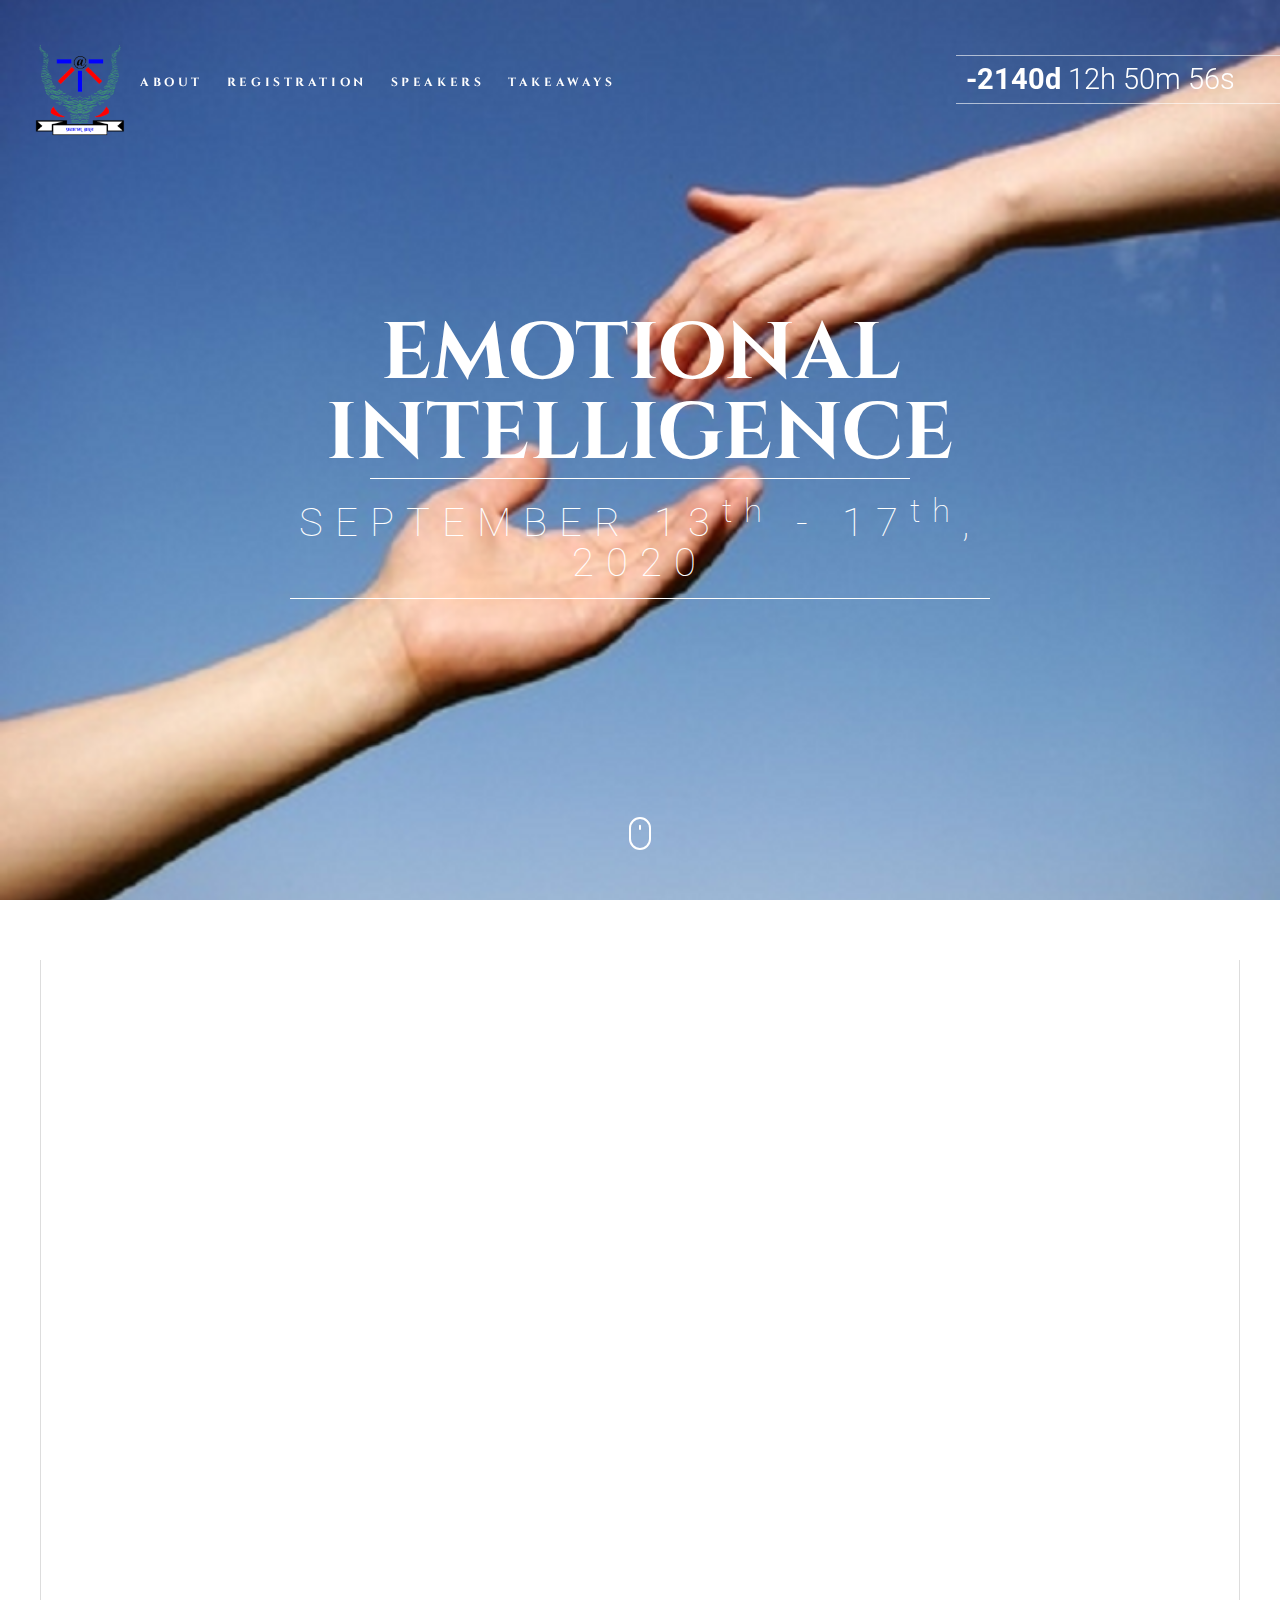
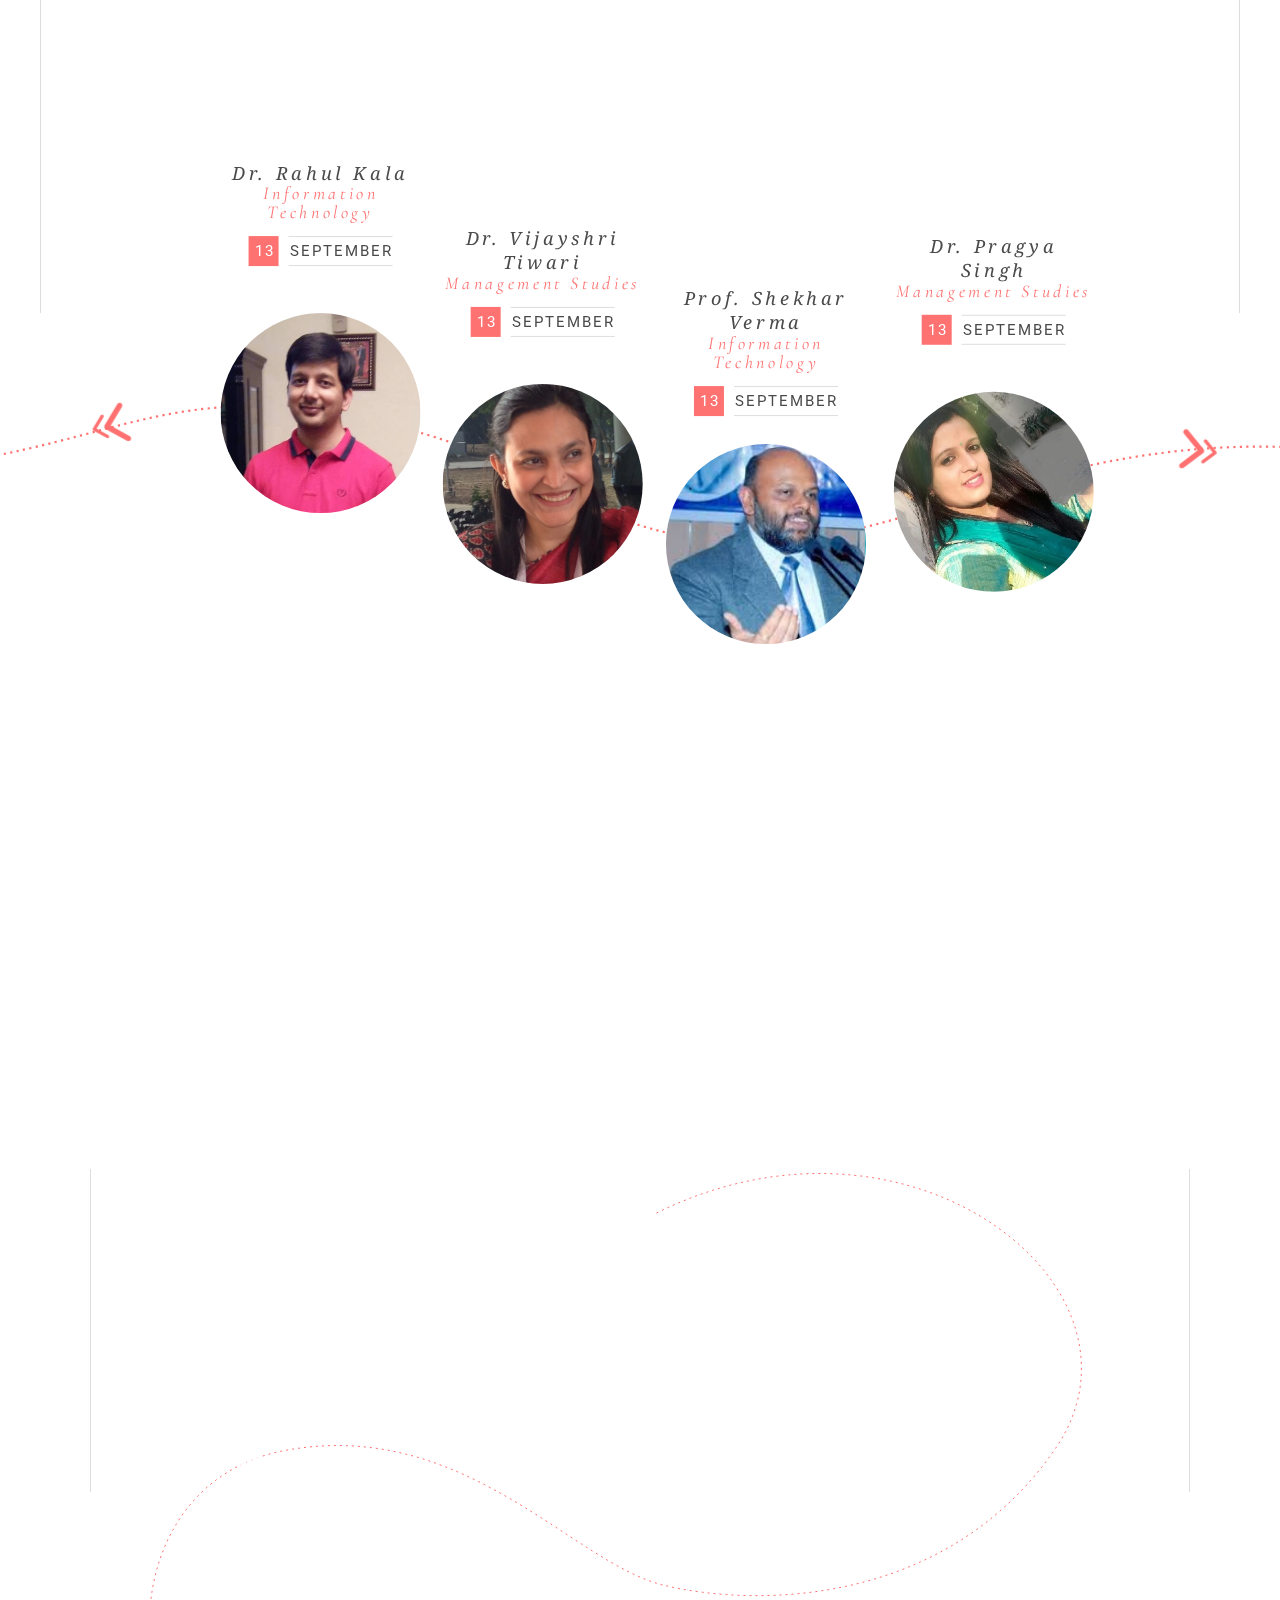
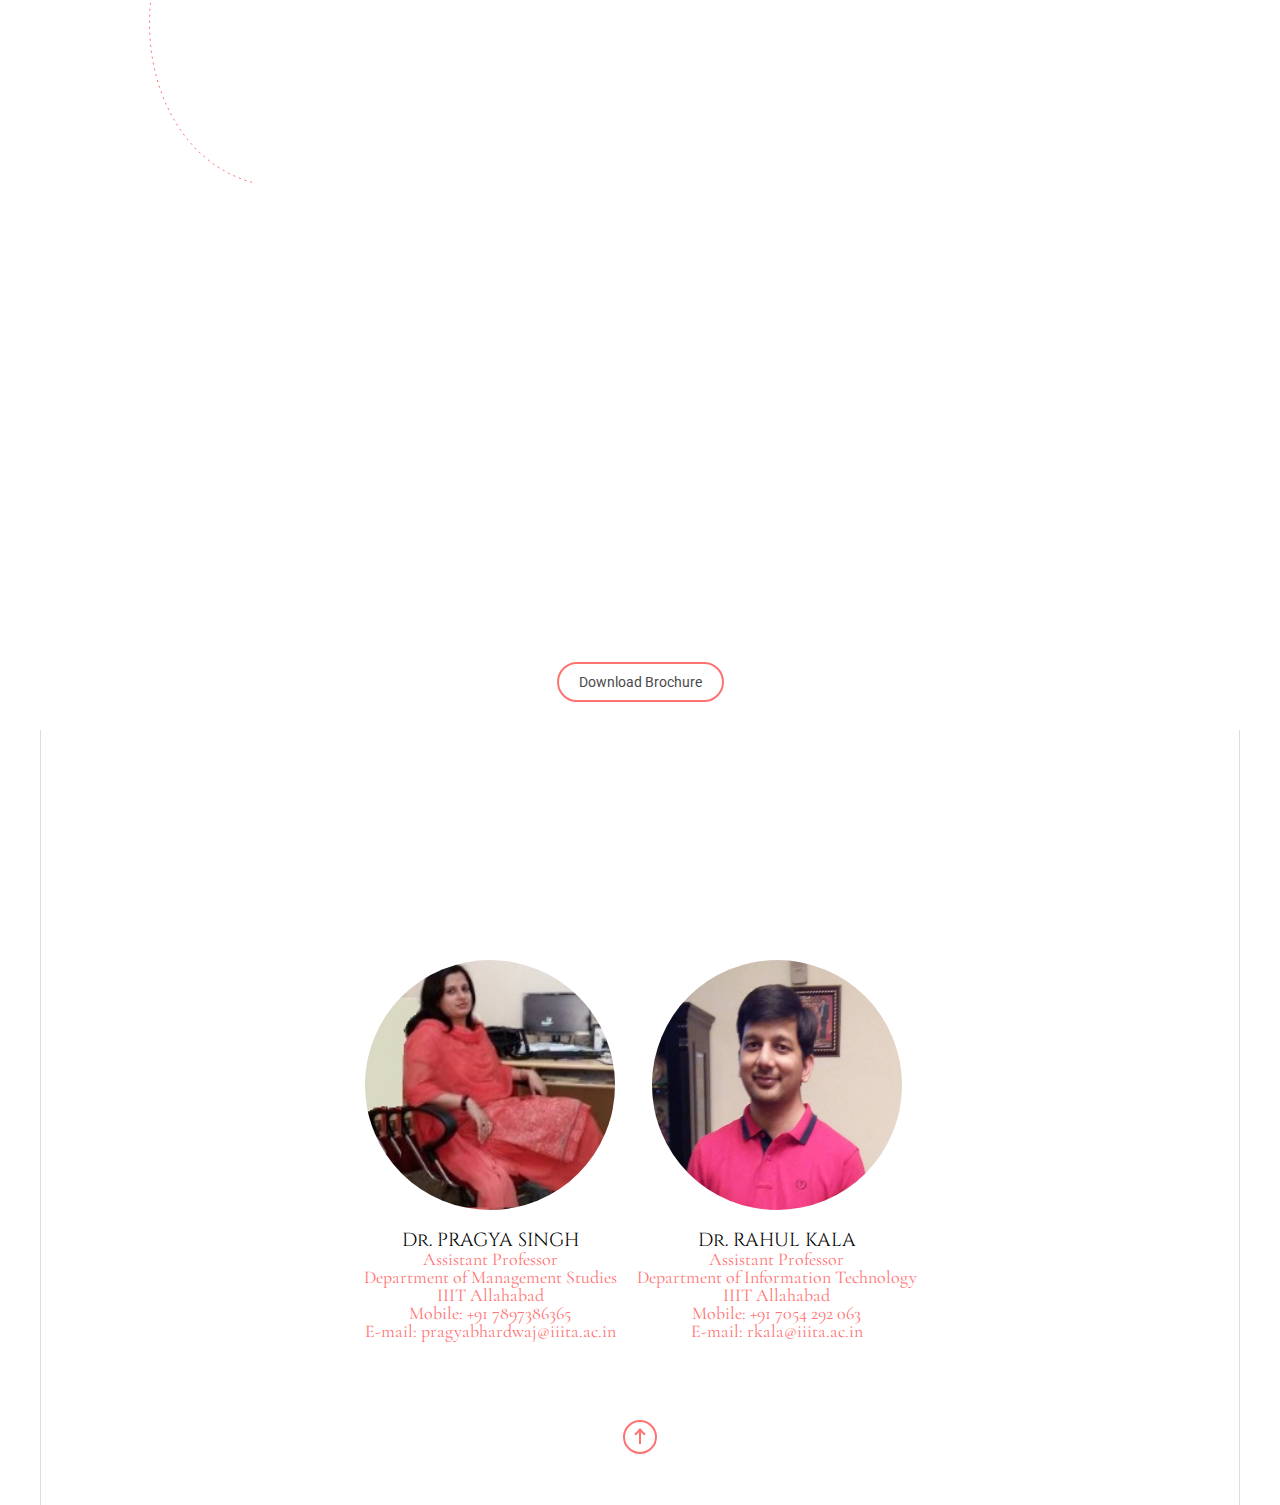
==== index.html @ 4471f988 "first commit" ====
<!DOCTYPE html>
<html lang="en">

<meta http-equiv="content-type" content="text/html;charset=UTF-8" />
<head>
	<meta charset="UTF-8">
	<meta name="viewport" content="width=device-width, initial-scale=1">

	<link rel="stylesheet" href="style.css" type="text/css">
	<link href="https://fonts.googleapis.com/css?family=Droid+Serif:400,400i,700,700i|Roboto:300,400,700" rel="stylesheet" />
	<link href="https://fonts.googleapis.com/css?family=Cinzel+Decorative" rel="stylesheet"> 
	<link href="https://fonts.googleapis.com/css?family=Cinzel" rel="stylesheet"> 
	<link rel="stylesheet" href="../cdnjs.cloudflare.com/ajax/libs/Swiper/3.4.2/css/swiper.min.css">
	<link rel="icon" type="image" href="bg.jpg">
	<link href="https://fonts.googleapis.com/css?family=Cormorant+Garamond:400i" rel="stylesheet"> 

	<link rel="stylesheet" type="text/css" href="vendor/bootstrap/css/bootstrap.min.css">
	<link rel="stylesheet" type="text/css" href="fonts/font-awesome-4.7.0/css/font-awesome.min.css">
	<link rel="stylesheet" type="text/css" href="vendor/animate/animate.css">
	<link rel="stylesheet" type="text/css" href="vendor/select2/select2.min.css">
	<link rel="stylesheet" type="text/css" href="vendor/perfect-scrollbar/perfect-scrollbar.css">
	<link rel="stylesheet" type="text/css" href="css/util.css">
	<link rel="stylesheet" type="text/css" href="css/main.css">

<title> Communication Connect</title>
</head>

<body class="home page page-id-61">
	<header id="mod1">
		<div class="wrap">		
			<div id="rebours">
				<span id="days"></span>
				<span id="time"></span>
			</div>
			<nav>
				<div class="cache"></div>
				<ul id = "down2">

					<li><a href="index.html#association" style="color: white;" data-scroll>About</a></li>
					<li><a href="index.html#reg" style="color: white;" data-scroll> REGISTRATION</a></li>
					<li><a href="index.html#carnet" style="color: white;" data-scroll>SPEAKERS</a></li>
					<li><a href="index.html#why" style="color: white;" data-scroll>TAKEAWAYS</a></li>
				</ul>
				
			</nav>
			<img id = "down1" src = "logo.png" style="width: 100px;" align="middle">
			<div class="burger"><span></span><div></div></div>
		</div><br>
					<a href="#association" class="decouvrir" data-scroll><br>
					<svg viewBox="0 0 22 33" width="22" height="33">
					<g fill="none" stroke="#FFF" stroke-width="2" stroke-linecap="round">
						<path d="M11 32C5.5 32 1 27.5 1 22V11C1 5.5 5.5 1 11 1s10 4.5 10 10v11c0 5.5-4.5 10-10 10z"/>
						<path d="M11 8.8v3.3" class="roulette"/>
					</g>
				</svg>
			</a>
			</header>

<!-- LOADING 
<div id="loading"><div>connect<span></span></div></div>
-->
<!-- SVG SYMBOLS -->
<svg style="display:none">
	<symbol id="itineraire" viewBox="0 0 259 27">
		<path fill="none" stroke="#BFBFBF" stroke-width="2" stroke-miterlimit="50" d="M5 18.9S26 1.9 42.9 6C59.7 10.1 63 27.3 81.5 25.3c18.5-2.1 18.5-19.5 45.4-11s17.5-32 65.2-2.2c47.8 29.7 61.6-1.8 61.6-1.8" stroke-dasharray="2">
			<animate attributeName="stroke-dashoffset" from="4" to="0" dur=".5s" repeatCount="indefinite"/>
		</path>
	</symbol>
</svg>

<div class="home">

	<canvas id="montagne"></canvas>
	<div class="bgMod1">
		<div class="mod1Mob">
			<p id = "left5">EMOTIONAL INTELLIGENCE</p>
			<p  id = "smaller">September 13<sup>th</sup> - 17<sup>th</sup>, 2020 </p>
			<p></p>
			<p></p>
		</div>
	</div>


	<section id="association">
		<div class="reveal" id = "ppp"><br>
			<svg class="itin" viewBox="0 0 260 30"><use xlink:href="#itineraire"/><circle class="o" r="5" cx="5" cy="19"/><circle r="5" cx="61" cy="18"/><circle r="5" cx="115" cy="13"/><circle r="5" cx="192" cy="13"/><circle r="5" cx="254" cy="13"/></svg>
			<h2>About</h2>
			<hr>
			<h3>Emotional intelligence : WHAT NEXT</h3>
			<p id = "pp">Emotional intelligence (otherwise known as emotional
				quotient or EQ) is the ability to understand, use, and
				manage your own emotions in positive ways to relieve
				stress, communicate effectively, empathize with others,
				overcome challenges and defuse conflict. It is the capability
				of individuals to recognize their own emotions and those of
				others, discern between different feelings and label them
				appropriately, use emotional information to guide thinking
				and behavior, and manage and/or adjust emotions to adapt
				to environments or achieve one's goal.
				It is one of the booming topics in the field of Life Skill
				Management.</p>
			
			<p id = "pp">In this five-day workshop, To have basic understanding of emotional intelligence .Understanding implementation of emotional intelligence in varied situations and environment.	</p>

			<p id = "pp">Participants will also get the certificates,which will be sent in hard copies by post. Topics to be covered : Introduction to EQ , Emotions and the Tripartite Brain , Emotional Competencies , Executive EQ , Emotions and Enneagram , Rational Emotive Therapy , Emotional Transformation , Script Analysis using Enneagram , Measuring Emotional Intelligence , Role of Emotions , Emotions and Attitudes.</p>
		</div>

		
	</section>
<!-- 	
	<section id="association">
		<div class="reveal" id = "ppp"><br>
			<svg class="itin" viewBox="0 0 260 30"><use xlink:href="#itineraire"/><circle class="o" r="5" cx="5" cy="19"/><circle r="5" cx="61" cy="18"/><circle r="5" cx="115" cy="13"/><circle r="5" cx="192" cy="13"/><circle r="5" cx="254" cy="13"/></svg>
			<h2>Schedule</h2>
			<hr>
			<table >
				<tr>
				  <th>Dates</th>
				  <th>10.00 AM to 11.30 AM</th>
				  <th>11.30 AM to 12.00 PM</th>
				  <th>12 PM to 1.30 PM</th>
				  <th>1.30 PM to 2.30 PM</th>
				  <th>2.30 PM to 4.00 PM</th>
				  <th>4.15 PM to 4.45 PM</th>
			  
				</tr>
				<tr>
				  <td>13-09-2020 (Sunday)
				  <td>Registration & Inauguration</td>
				  <td>TEA</td>
				  <td>Introduction to Emotional Quotient</td>
					 <td>LUNCH</td>
				  <td>Emotions & Tripartite Brain</td>
				  <td>TEA</td>
			  
				</tr>
				<tr>
					<td>14-09-2020 (Monday)</td>
				  <td>Emotional Competences</td>
				  <td>TEA</td>
				  <td>Executive Emotional Quotient</td>
					 <td>LUNCH</td>
				  <td>Emotions & Enneagram</td>
				  <td>TEA</td>
				</tr>
				
				<tr>
					  <td>15-09-2020 (Tuesday)</td>
						  <td>Rational Emotive Therapy</td>
			  <td>TEA</td>
				  <td>Emotional Transformation</td>
					 <td>LUNCH</td>
				  <td>Problem Solving Session</td>
				  <td>TEA</td>
				</tr>
				<tr>
					  <td>16-09-2020 (Wednesday)</td>
						  <td>Measuring Emotional Intelligence</td>
			  
			  <td>TEA</td>
				  <td>Emotions and Childhood</td>
					 <td>LUNCH</td>
				  <td>Role of Emotions (Case study)</td>
				  <td>TEA</td>
				</tr>
				<tr>
					  <td>17-09-2020 (Thursday)</td>
						  <td>Emotions & Attitudes</td>
			  
			  <td>TEA</td>
				  <td>Emotions & Attitudes</td>
					 <td>LUNCH</td>
				  <td>Feedback & Valedictory Session</td>
				  <td>TEA</td>
				</tr>
			  </table> -->
			  <!-- <div class="limiter"> 
				<div class="container-table100">
					<div class="wrap-table100">
						<div class="table100">
							<table>
								<thead>
									<tr class="table100-head">-->
										<!-- <th class="column1">Date</th>
										<th class="column2">Order ID</th>
										<th class="column3">Name</th>
										<th class="column4">Price</th>
										<th class="column5">Quantity</th>
										<th class="column6">Total</th> -->

										<!-- <th class="column1">Dates</th> 
										<th class="column2">10.00 AM to 11.30 AM</th>
										<th class="column3">11.30 AM to 12.00 PM</th>
										<th class="column4">12 PM to 1.30 PM</th>
										<th class="column5">1.30 PM to 2.30 PM</th>
										<th class="column6">2.30 PM to 4.00 PM</th>
										<th class="column7">4.15 PM to 4.45 PM</th>
									</tr>
								</thead>
								<tbody>
										<tr>
											<td class="column1">2017-09-29 01:22</td>
											<td class="column2">200398</td>
											<td class="column3">iPhone X 64Gb Grey</td>
											<td class="column4">$999.00</td>
											<td class="column5">1</td>
											<td class="column6">$999.00</td>
										</tr>
										<tr>
											<td class="column1">2017-09-28 05:57</td>
											<td class="column2">200397</td>
											<td class="column3">Samsung S8 Black</td>
											<td class="column4">$756.00</td>
											<td class="column5">1</td>
											<td class="column6">$756.00</td>
										</tr>
										<tr>
											<td class="column1">2017-09-26 05:57</td>
											<td class="column2">200396</td>
											<td class="column3">Game Console Controller</td>
											<td class="column4">$22.00</td>
											<td class="column5">2</td>
											<td class="column6">$44.00</td>
										</tr>
										<tr>
											<td class="column1">2017-09-25 23:06</td>
											<td class="column2">200392</td>
											<td class="column3">USB 3.0 Cable</td>
											<td class="column4">$10.00</td>
											<td class="column5">3</td>
											<td class="column6">$30.00</td>
										</tr>
										<tr>
											<td class="column1">2017-09-24 05:57</td>
											<td class="column2">200391</td>
											<td class="column3">Smartwatch 4.0 LTE Wifi</td>
											<td class="column4">$199.00</td>
											<td class="column5">6</td>
											<td class="column6">$1494.00</td>
										</tr>
										<tr>
											<td class="column1">2017-09-23 05:57</td>
											<td class="column2">200390</td>
											<td class="column3">Camera C430W 4k</td>
											<td class="column4">$699.00</td>
											<td class="column5">1</td>
											<td class="column6">$699.00</td>
										</tr>
										<tr>
											<td class="column1">2017-09-22 05:57</td>
											<td class="column2">200389</td>
											<td class="column3">Macbook Pro Retina 2017</td>
											<td class="column4">$2199.00</td>
											<td class="column5">1</td>
											<td class="column6">$2199.00</td>
										</tr>
										<tr>
											<td class="column1">2017-09-21 05:57</td>
											<td class="column2">200388</td>
											<td class="column3">Game Console Controller</td>
											<td class="column4">$999.00</td>
											<td class="column5">1</td>
											<td class="column6">$999.00</td>
										</tr>
										<tr>
											<td class="column1">2017-09-19 05:57</td>
											<td class="column2">200387</td>
											<td class="column3">iPhone X 64Gb Grey</td>
											<td class="column4">$999.00</td>
											<td class="column5">1</td>
											<td class="column6">$999.00</td>
										</tr>
										<tr>
											<td class="column1">2017-09-18 05:57</td>
											<td class="column2">200386</td>
											<td class="column3">iPhone X 64Gb Grey</td>
											<td class="column4">$999.00</td>
											<td class="column5">1</td>
											<td class="column6">$999.00</td>
										</tr>
										<tr>
											<td class="column1">2017-09-22 05:57</td>
											<td class="column2">200389</td>
											<td class="column3">Macbook Pro Retina 2017</td>
											<td class="column4">$2199.00</td>
											<td class="column5">1</td>
											<td class="column6">$2199.00</td>
										</tr>
										<tr>
											<td class="column1">2017-09-21 05:57</td>
											<td class="column2">200388</td>
											<td class="column3">Game Console Controller</td>
											<td class="column4">$999.00</td>
											<td class="column5">1</td>
											<td class="column6">$999.00</td>
										</tr>
										<tr>
											<td class="column1">2017-09-19 05:57</td>
											<td class="column2">200387</td>
											<td class="column3">iPhone X 64Gb Grey</td>
											<td class="column4">$999.00</td>
											<td class="column5">1</td>
											<td class="column6">$999.00</td>
										</tr>
										<tr>
											<td class="column1">2017-09-18 05:57</td>
											<td class="column2">200386</td>
											<td class="column3">iPhone X 64Gb Grey</td>
											<td class="column4">$999.00</td>
											<td class="column5">1</td>
											<td class="column6">$999.00</td>
										</tr>
										
								</tbody>
							</table>
						</div>
					</div>
				</div>
			</div>
		
		
	</section> -->

	<section id="carnet">
		<div class="reveal">
<br><br><br><br>
			<svg class="itin" viewBox="0 0 260 30"><use xlink:href="#itineraire"/><circle class="o" r="5" cx="5" cy="19"/><circle class="o" r="5" cx="61" cy="18"/><circle r="5" cx="115" cy="13"/><circle r="5" cx="192" cy="13"/><circle r="5" cx="254" cy="13"/></svg>			<h2>Speakers</h2>
			<hr>
		</div>
		
			
		</div>

		<!-- MODULE 3 -->
		<div id="module3container">
	<div id="module3">
		<div id="right-arrow" onclick="module3.prev(5)">
			<svg viewBox="0 0 37 36"><g fill="#FF7171"><path d="M35.9 27.22l-12.25 6.75c-.37.2-.78.24-1.15.14-.4-.1-.75-.32-.96-.7-.4-.75-.14-1.7.6-2.1l10.86-6-6.4-10.6c-.44-.73-.2-1.7.53-2.13.75-.44 1.7-.2 2.14.53l7.23 11.95c.22.37.28.8.17 1.2-.1.4-.38.76-.75.96z"/><path d="M24.2 24.73L4.3 35.7c-.6.32-1.26.4-1.87.22-.64-.17-1.2-.6-1.55-1.2-.67-1.23-.23-2.76 1-3.43l17.58-9.75L9.08 4.35c-.72-1.15-.34-2.7.85-3.42 1.2-.72 2.74-.34 3.46.85l11.7 19.44c.34.6.44 1.3.26 1.96-.18.66-.6 1.22-1.2 1.55z"/></g></svg>
		</div>
		<div id="left-arrow" onclick="module3.next(5)">
			<svg viewBox="0 0 37 36"><g fill="#FF7171"><path d="M12.94 24.73l19.9 10.97c.58.32 1.25.4 1.85.22.6-.17 1.2-.6 1.52-1.2.67-1.23.23-2.76-1-3.43l-17.58-9.75 10.38-17.2c.72-1.18.34-2.73-.85-3.45-1.2-.7-2.75-.33-3.47.86L12 21.22c-.35.6-.45 1.3-.27 1.96.17.66.6 1.22 1.2 1.55z"/><path d="M1.66 26.22l12.24 6.75c.36.2.78.24 1.15.14.4-.1.74-.32.95-.7.42-.75.15-1.7-.6-2.1l-10.83-6 6.4-10.6c.43-.73.2-1.7-.54-2.13-.73-.44-1.68-.2-2.12.53L1.1 24.05c-.22.37-.28.8-.17 1.2.12.4.4.76.76.96z"/></g></svg>
		</div>
		<ul>
							<li class='circle' data-id="1" style="background-image:url('rverma.png')">
					<div class='blocText'>
							<h4>
								Dr. Rekha Verma<span></span>	<span id = "less4"> <br> Electronics and Communications</span>					</h4> 
							<p class="date">
								<span>13</span> september </p>
						</div>
					</a>
				</li>
											<li class='circle' data-id="2" style="background-image:url('atiwari.png')">
						<div class='blocText'>
							<h4>
								Dr. Akhilesh Tiwari<span></span>				<span id = "less4"> <br> Applied Sciences </span>			</h4>
							<p class="date">
								<span>13</span> september </p>
						</div>
					</a>
				</li>
											
											<li class='circle' data-id="18" style="background-image:url('psingh.jpg')">
					<div class='blocText'>
							<h4>
								Dr. Pragya Singh<span></span>				<span id = "less4"> <br> Management Studies </span>				</h4>
							<p class="date">
								<span>13</span> september </p>
						</div>
					</a>
				</li>
											<li class='circle' data-id="19" style="background-image:url('sverma.png')">
					
						<div class='blocText'>
							<h4>
								Prof. Shekhar Verma<span></span> <span id = "less4"> <br> Information Technology </span>					</h4>
							<p class="date">

								<span>13</span> september </p>
								
						</div>
					</a>
				</li>
						
											<li class='circle' data-id="23" style="background-image:url('vtiwari.jpg')">
											<div class='blocText'>
							<h4>
								Dr. Vijayshri Tiwari<span></span>		<span id = "less4"> <br> Management Studies </span>				</h4>
							<p class="date">
								<span>13</span> september </p>
								
						</div>
					</a>
				</li>
					
											<li class='circle' data-id="35" style="background-image:url('rkala.png')">
					<div class='blocText'>
							<h4>
								Dr. Rahul Kala<span></span>		<span id = "less4"> <br> Information Technology </span>							</h4>
							<p class="date">
								<span>13</span> september<br> </p>
						</div>
					</a>
				</li>
									</ul>
	</div>
	<svg id="module3path" viewBox="0 0 2078 150">
		<path fill="none" stroke="#FF7171" stroke-width="2" d="M.97 76.03S59.7 89.2 299 83.76c239.3-5.45 280.52-86.2 468.6-52.6 188.1 33.56 205.4 104.3 351.22 116 145.82 11.7 280.82-91.73 503.34-87.06 222.5 4.67 280.05 69.5 339.88 4.67 59.82-64.8 118.76-63.7 118.76-63.7" stroke-dasharray="2 4"/>
	</svg>
	<div class="circlehover"></div>
	<div class="circlehover"></div>
	<div class="circlehover"></div>
	<div class="circlehover"></div>
	<div class="circlehover"></div>
	<div class="circlehover"></div>
</div>
	</section>



	<section id="why">
		<div class="reveal">
			<svg class="itin" viewBox="0 0 260 30"><use xlink:href="#itineraire"/><circle class="o" r="5" cx="5" cy="19"/><circle class="o" r="5" cx="61" cy="18"/><circle class="o" r="5" cx="115" cy="13"/><circle r="5" cx="192" cy="13"/><circle r="5" cx="254" cy="13"/></svg>

			<h2>Takeaways</h2>
			<hr>
			<h3>WHO SHOULD ENROLL</h3>
			<p >This programme is appropriate for <span id = "difcolor">students and young professionals</span> at all levels of experience who would like to be more effective in both written and oral communications and learn the technicalities of communication.</p>
			
			

			<div class="qqsMots" id = "upper ">
			
			<svg viewBox="0 0 933 610" width="933" height="610"><path fill="none" stroke="#ff7171" d="M507.48 40.04C762.15-86.3 1015.6 116.7 906.36 275.66c-109.24 158.96-300.98 158.67-391.94 136.5-90.95-22.16-199.2-167.66-377.95-134.8-178.73 32.83-172.15 293.9-33.4 331.95" stroke-dasharray="2 4"/></svg>
			<img class="expe reveal" src="wp-content/themes/expedition2017/img/expeditions-solidaires.html" alt="" width="290" height="96">
			<div class="texteCentral reveal" id = "expedition">
			<h3 ><br>WHY SHOULD YOU PARTICIPATE</h3>
				<p id = "color" >Prévenir et lutter contre le handicap<br>
				Favoriser la recherche médicale<br>
				Favoriser le lien social avec le monde du handicap</p>
			
			</div>
			<ul class="boules reveal">
				<li class="b1">
					
					<h4 style="margin-top: 0px;"><span id = "less"><strong>Enhancement</strong> of the <br> <strong>emotional quotient</strong> <br>  which is quite<br> important than <strong>IQ</strong>.</span></h4>
				</li>
				<li class="b2">
					<p><span id = "less2">Gain more confidence in <br><strong>presentation abilities</strong>, <br> improve <strong>personal leadership </strong><br> and 
					<strong>communication style</strong>.</span></p>
				</li>
				<li class="b3" style="padding-top: 35px;width:260px;height:260px;">
					<p> <span id = "less2">To think <strong>critically and <br> strategically</strong> 	and to develop <br> the ability to identify <br><strong>emotional</strong> steps and design <br> appropriate courses of action.</span></p>
				</li>
			</ul>
			
					</div>
		</div>
			
		</div>
		
		
	</section>
	<section id="reg">
		<div class="reveal"><br><br><br><br>
			<svg class="itin" viewBox="0 0 260 30"><use xlink:href="#itineraire"/><circle class="o" r="5" cx="5" cy="19"/><circle class="o" r="5" cx="61" cy="18"/><circle class="o" r="5" cx="115" cy="13"/><circle class="o" r="5" cx="192" cy="13"/><circle r="5" cx="254" cy="13"/></svg>
			<h2>REGISTRATION</h2>
			<hr>
			<h3 id = "normal">Registration link : <a href = "https://apply.iiita.ac.in/event/register/">https://apply.iiita.ac.in/event/register/ </a></h3>
		<p class="center" id = "less2">Event Timing : 13<sup>th</sup> September : 10 am - 4.45 pm  to<br>&emsp; &emsp;&emsp; &emsp;17<sup>th</sup> September : 10 am - 4.45 pm<br> Program Fee : <strong>Rs.750</strong> per student and <strong>Rs. 1000</strong> per young professional. (GST applicable)<br></p>
	<div style="width: 100%;text-align: center;">
		<br>
		<a href="BROCHURE.pdf" style="border: 2px solid #ff7272;border-radius: 50px;padding: 10px 20px;;">Download Brochure</a>
	</div>
	</div>
		
	</section>

	<section id="soutenir" class="reveal" ><br><br><br><br><br><br>
		<svg class="itin" viewBox="0 0 260 30"><use xlink:href="#itineraire"/><circle class="o" r="5" cx="5" cy="19"/><circle class="o" r="5" cx="61" cy="18"/><circle class="o" r="5" cx="115" cy="13"/><circle class="o" r="5" cx="192" cy="13"/><circle class="o" r="5" cx="254" cy="13"/></svg>
		<h2>EVENT ORGANISERS</h2>
		<hr>
		
		<br>
		   <div class = "center"> 
		   		<div class = "box1">
		   		<img class="img-circle" src="psingh.png">
		   			<br>
		   			<h4>
						<span class = "diff">		<br>Dr. PRAGYA SINGH </span><span></span>				<span id = "less4"> <br>  Assistant Professor <br> Department of Management Studies <br>
IIIT Allahabad <br>

Mobile: +91 7897386365<br>
E-mail: pragyabhardwaj@iiita.ac.in</span>				</h4>
		   			
		   		</div>
		   		&emsp;
		   		<div class = "box1">
		   			<img class="img-circle" src="rkala.png" >   
		   			<br>
		   			<h4 >
						<span class = "diff">		<br>Dr. RAHUL KALA </span><span></span>	
									<span id = "less4"> <br>  Assistant Professor <br> Department of Information Technology <br>
IIIT Allahabad <br>

Mobile: +91 7054 292 063<br>
E-mail: rkala@iiita.ac.in</span>							
					</h4>
		   		</div>
		   	</div>
	</sectio>

	<footer><a class="toTop" href="#mod1" data-scroll><span > </span></a> <a href="http://adelios.fr/" target="_blank" rel="noopener"></footer>
	<script type='text/javascript' src='js/classList.min.js'></script>
<script type='text/javascript' src='js/script2.js'></script>
<script type='text/javascript' src='js/snap.svg-min.js'></script>
<script type='text/javascript' src='js/smooth-scroll.min.js'></script>
<script type='text/javascript' src='js/TweenMax.min.js'></script>
<script type='text/javascript' src='js/anime.min.js'></script>
<script type='text/javascript' src='js/pixi.min.js'></script>
<script type='text/javascript' src='js/swiper.min.js'></script>
<script type='text/javascript' src='js/module-1.min.js'></script>
<script type='text/javascript' src='js/module-2.js'></script>
<script type='text/javascript' src='js/timer.min.js'></script>
<script type='text/javascript' src='js/module-3.min.js'></script>
<script type='text/javascript' src='js/script.js'></script>

<script src="vendor/jquery/jquery-3.2.1.min.js"></script>
<script src="vendor/bootstrap/js/popper.js"></script>
<script src="vendor/bootstrap/js/bootstrap.min.js"></script>
<script src="vendor/select2/select2.min.js"></script>
<script src="js/main.js"></script>

</body>

<!-- Mirrored from commconnect.iiita.ac.in/ by HTTrack Website Copier/3.x [XR&CO'2014], Fri, 07 Aug 2020 10:42:27 GMT -->
</html>
---- style.css ----
html,body,div,span,applet,object,iframe,h1,h2,h3,h4,h5,h6,p,.texte ul,.page-template-mentions-legales section ul,blockquote,pre,a,abbr,acronym,address,big,cite,code,del,dfn,em,img,ins,kbd,q,s,samp,small,strike,strong,sub,sup,tt,var,b,u,i,center,dl,dt,dd,ol,ul,li,fieldset,form,label,legend,table,caption,tbody,tfoot,thead,tr,th,td,article,aside,canvas,details,embed,figure,figcaption,footer,header,hgroup,menu,nav,output,ruby,section,summary,time,mark,audio,video { 
		margin:0;
		padding:0;
		border:0;
		font:inherit;
		font-size:100%;
		vertical-align:baseline;
	}



	html{
		line-height:1;
	}


	ol,ul{
		list-style:none;
	}



	table{
		border-collapse:collapse;
		border-spacing:0;
	}



	caption,th,td{
		text-align:left;
		font-weight:normal;
		vertical-align:middle
	}



	q,blockquote{quotes:none}

	q:before,q:after,blockquote:before,blockquote:after{content:"";content:none}

	a img{border:none}

	article,aside,details,figcaption,figure,footer,header,hgroup,main,menu,nav,section,summary{display:block}

	a,button{color:inherit;cursor:pointer;text-decoration:none;outline:none}

	*::-moz-selection{color:#fff;background-color:#ff7272}

	*::selection{color:#fff;background-color:#ff7272}

	html,input,textarea,button{font-family:'Roboto', sans-serif}

	html{font-size:14px;color:#4a4a4a}

	::-webkit-scrollbar{width:6px;height:6px}

	::-webkit-scrollbar-thumb{background:#ddd}

	::-webkit-scrollbar-thumb:hover{background:#c4c4c4}

	::-webkit-scrollbar-track{background:#f7f7f8}

	section{padding-top:60px}

	@media (max-width: 1440px){section{padding:1px 60px}

}

@media (max-width: 425px){section{padding:1px 40px}

}

#association:before,#expedition:before,#equipe:before,#carnet:before,#soutenir:before,.traits:before,.page-template-nous-soutenir .traits:before,.page-template-mentions-legales .traits:before{content:'';display:block;position:absolute;left:30px;right:30px;margin:auto;max-width:1200px;border:1px solid #ddd;border-top:none;border-bottom:none;z-index:-2;-moz-box-sizing:border-box;-webkit-box-sizing:border-box;box-sizing:border-box}

	@media screen and (-ms-high-contrast: active), (-ms-high-contrast: none){#association:before,#expedition:before,#equipe:before,#carnet:before,#soutenir:before,.traits:before,.page-template-nous-soutenir .traits:before,.page-template-mentions-legales .traits:before{width:100%}

}

@media (max-width: 1260px){#association:before,#expedition:before,#equipe:before,#carnet:before,#soutenir:before,.traits:before,.page-template-nous-soutenir .traits:before,.page-template-mentions-legales .traits:before{width:auto}

}

@media (max-width: 425px){#association:before,#expedition:before,#equipe:before,#carnet:before,#soutenir:before,.traits:before,.page-template-nous-soutenir .traits:before,.page-template-mentions-legales .traits:before{left:20px;right:20px}

}

#expedition figure:after,.module2:after{content:'';display:block;position:absolute;left:0;right:0;top:-40px;bottom:-40px;background:#fff;z-index:-1}

	.wrap{ float: left; max-width:1200px;padding:0 30px;overflow:hidden}

	@media (max-width: 425px){.wrap{padding:0 20px}

}

hr{display:block;margin:30px 0;height:1px;border:none;background:#ddd;-moz-transition:cubic-bezier(0.7, 0, 0.3, 1) 1s 0.3s;-o-transition:cubic-bezier(0.7, 0, 0.3, 1) 1s 0.3s;-webkit-transition:cubic-bezier(0.7, 0, 0.3, 1) 1s;-webkit-transition-delay:0.3s;transition:cubic-bezier(0.7, 0, 0.3, 1) 1s 0.3s;-moz-transform:scaleX(0);-ms-transform:scaleX(0);-webkit-transform:scaleX(0);transform:scaleX(0)}

	.inview hr{-moz-transform:scaleX(1);-ms-transform:scaleX(1);-webkit-transform:scaleX(1);transform:scaleX(1)}

	@media (max-width: 1440px){hr{margin:30px -60px}

}

@media (max-width: 425px){hr{margin:15px -40px}

}

p,.texte ul,.page-template-mentions-legales section ul{margin:20px auto;max-width:780px;line-height:1.7;font-family:'Droid Serif', serif}

	@media (max-width: 425px){p,.texte ul,.page-template-mentions-legales section ul{font-size:.9em}

}

.reveal p,.reveal .texte ul,.texte .reveal ul,.reveal .page-template-mentions-legales section ul,.page-template-mentions-legales section .reveal ul{opacity:0;-moz-transition:0.4s 0.5s;-o-transition:0.4s 0.5s;-webkit-transition:0.4s;-webkit-transition-delay:0.5s;transition:0.4s 0.5s;-moz-transform:translateY(20px);-ms-transform:translateY(20px);-webkit-transform:translateY(20px);transform:translateY(20px)}

	.inview p,.inview .texte ul,.texte .inview ul,.inview .page-template-mentions-legales section ul,.page-template-mentions-legales section .inview ul{opacity:1;-moz-transform:translateY(0);-ms-transform:translateY(0);-webkit-transform:translateY(0);transform:translateY(0)}

	.texte li{margin:10px 0 10px 15px;list-style-type:disc}

	strong{font-weight:bold}

	.center{text-align:center}

	input[type=number]::-webkit-inner-spin-button,input[type=number]::-webkit-outer-spin-button{-webkit-appearance:none;margin:0}

	.button{display:inline-block;position:relative;vertical-align:middle;padding:0 15px 0 16px;height:32px;line-height:32px;color:#fff;font-style:italic;font-weight:normal;text-transform:none;letter-spacing:2px;font-size:13px;background-color:#ff7272;overflow:hidden;z-index:0;-moz-user-select:-moz-none;-ms-user-select:none;-webkit-user-select:none;user-select:none;-moz-backface-visibility:hidden;-webkit-backface-visibility:hidden;backface-visibility:hidden;font-family:'Droid Serif', serif;-moz-border-radius:20px;-webkit-border-radius:20px;border-radius:20px;-moz-transition:0.2s;-o-transition:0.2s;-webkit-transition:0.2s;transition:0.2s}

	.button:before{content:'';display:block;position:absolute;top:50%;left:-5px;width:320px;height:320px;background:#ff5959;-moz-border-radius:50%;-webkit-border-radius:50%;border-radius:50%;-moz-transition:cubic-bezier(0.7, 0, 0.3, 1) 0.5s;-o-transition:cubic-bezier(0.7, 0, 0.3, 1) 0.5s;-webkit-transition:cubic-bezier(0.7, 0, 0.3, 1) 0.5s;transition:cubic-bezier(0.7, 0, 0.3, 1) 0.5s;-moz-transform:translate(-50%, -50%) scale(0);-ms-transform:translate(-50%, -50%) scale(0);-webkit-transform:translate(-50%, -50%) scale(0);transform:translate(-50%, -50%) scale(0)}

	.button span{position:relative;z-index:1}

	.button:hover:before{-moz-transform:translate(-50%, -50%) scale(1);-ms-transform:translate(-50%, -50%) scale(1);-webkit-transform:translate(-50%, -50%) scale(1);transform:translate(-50%, -50%) scale(1)}

	.dechirure{position:relative;margin-top:30px}

	@media (max-width: 1440px){.dechirure{margin:30px -60px 0}

}

@media (max-width: 425px){.dechirure{margin:30px -40px 0}

}

.dechirure:before{content:'';display:block;position:absolute;top:0;left:0;right:0;height:35px;background:url("img/dechirure.html") top left repeat-x;z-index:2}

	.dechirure img{display:block;width:100%;height:auto;opacity:0;-moz-transition:opacity 0.6s 0.4s,-moz-transform 100ms;-o-transition:opacity 0.6s 0.4s,-o-transform 100ms;-webkit-transition:opacity 0.6s,-webkit-transform 100ms;-webkit-transition-delay:0.4s,0s;transition:opacity 0.6s 0.4s,transform 100ms}

	.dechirure.inview img{opacity:1}

	.date{position:relative;height:45px;text-align:left;font-size:1.3em;letter-spacing:2px;line-height:45px;text-transform:uppercase;font-family:'Roboto', sans-serif}

	.date:before,.date:after{content:'';display:block;position:absolute;left:50px;right:0;height:1px;background:#ddd}

	.date:before{top:0}

	.date:after{bottom:0}

	.date span{display:inline-block;width:45px;height:100%;margin-right:5px;text-align:center;font-size:1.7em;color:#fff;background:#ff7272}

	header{position:relative;padding-top:40px;z-index:2}

	@media (max-width: 425px){header{padding-top:20px}

}

.home header{position:absolute;top:0;right:0;left:0;bottom:0}

	header .wrap{padding-bottom:10px}

	header .logo{display:block;float:left;width:180px}

	@media (max-width: 425px){header .logo{width:130px;float:none;margin:auto}

}

header{color:#394358}

	.home header{color:#fff}

	header nav{position:relative;float:right;margin-top:10px;text-transform:uppercase;white-space:nowrap;z-index:50; font-family: 'Cinzel' !important;}

	@media (max-width: 1180px){header nav{position:fixed;top:0;left:0;right:0;bottom:0;margin:0;background:rgba(255,114,114,0.95);opacity:0;visibility:hidden;-moz-transition:cubic-bezier(0.7, 0, 0.3, 1) 0.5s;-o-transition:cubic-bezier(0.7, 0, 0.3, 1) 0.5s;-webkit-transition:cubic-bezier(0.7, 0, 0.3, 1) 0.5s;transition:cubic-bezier(0.7, 0, 0.3, 1) 0.5s}

	header nav.visible{opacity:1;visibility:visible}

}

header nav:after{display:block;position:absolute;top:0;right:0;height:120px;width:1px;background:rgba(255,255,255,0.6)}

	@media (max-width: 1180px){header nav:after{display:none}

}

header nav svg{display:block;width:32px;height:32px}

	@media (max-width: 1180px){header ul{position:absolute;top:50%;left:50%;text-align:center;color:#fff;opacity:0;-moz-transition:cubic-bezier(0.7, 0, 0.3, 1) 0.5s;-o-transition:cubic-bezier(0.7, 0, 0.3, 1) 0.5s;-webkit-transition:cubic-bezier(0.7, 0, 0.3, 1) 0.5s;transition:cubic-bezier(0.7, 0, 0.3, 1) 0.5s;-moz-transform:translate(-50%, -50%) scale(1.4);-ms-transform:translate(-50%, -50%) scale(1.4);-webkit-transform:translate(-50%, -50%) scale(1.4);transform:translate(-50%, -50%) scale(1.4)}

}

@media (max-width: 425px){header ul{-moz-transform:translate(-50%, -50%);-ms-transform:translate(-50%, -50%);-webkit-transform:translate(-50%, -50%);transform:translate(-50%, -50%)}

}

@media (max-width: 1180px){header .visible ul{opacity:1;-moz-transition-delay:0.2s;-o-transition-delay:0.2s;-webkit-transition-delay:0.2s;transition-delay:0.2s;-moz-transform:translate(-50%, -50%) scale(1);-ms-transform:translate(-50%, -50%) scale(1);-webkit-transform:translate(-50%, -50%) scale(1);transform:translate(-50%, -50%) scale(1)}

}

header li{display:inline-block;margin:0 10px}

	@media (max-width: 1440px){header li{margin:0}

}

@media (max-width: 1180px){header li{display:block;margin:20px 0;font-size:2em}

}

@media (max-width: 425px){header li{font-size:6vw}

}

header nav a{display:block;position:relative;padding:0 10px;font-size:.9em;letter-spacing:.3em;font-weight:700}

	@media (max-width: 1440px){header nav a{font-size:.85em}

}

@media (max-width: 1180px){header nav a{display:inline-block;padding:10px;-moz-transition:0.3s;-o-transition:0.3s;-webkit-transition:0.3s;transition:0.3s}

}

header nav a:after{content:'';display:block;position:absolute;left:10px;right:12px;bottom:-10px;height:1px;background:#394358;-moz-transition:cubic-bezier(0.7, 0, 0.3, 1) 0.3s;-o-transition:cubic-bezier(0.7, 0, 0.3, 1) 0.3s;-webkit-transition:cubic-bezier(0.7, 0, 0.3, 1) 0.3s;transition:cubic-bezier(0.7, 0, 0.3, 1) 0.3s;-moz-transform-origin:0 0;-ms-transform-origin:0 0;-webkit-transform-origin:0 0;transform-origin:0 0;-moz-transform:scaleX(0);-ms-transform:scaleX(0);-webkit-transform:scaleX(0);transform:scaleX(0)}

	@media (max-width: 1180px){header nav a:after{display:none}

}

.home header nav a:after{background:#fff}

	@media (max-width: 1180px){header nav a:hover{color:#fff}

}

header nav a:hover:after{-moz-transform:scaleX(1);-ms-transform:scaleX(1);-webkit-transform:scaleX(1);transform:scaleX(1)}

	@media (max-width: 1440px){header .button{margin:0 10px}

}

@media (max-width: 1180px){header .button{margin:0;color:#ff7272;background:#fff}

}

header .social{margin:0 10px 0 0}

	@media (max-width: 1440px){header .social{margin-right:5px}

}

@media (max-width: 1440px){header .social:last-child{margin-right:10px}

}

@media (max-width: 1180px){header .social:last-child{margin:0}

}

@media (max-width: 1180px){header .social{display:inline-block}

}

header .social a{display:inline-block;position:relative;vertical-align:middle;padding:0;height:32px;width:32px;border-radius:50%;background-color:#394358;overflow:hidden;z-index:0}

	header .social a:before{content:'';display:block;position:absolute;top:50%;left:0;width:70px;height:70px;background:#252b39;-moz-border-radius:50%;-webkit-border-radius:50%;border-radius:50%;-moz-transition:cubic-bezier(0.7, 0, 0.3, 1) 0.4s;-o-transition:cubic-bezier(0.7, 0, 0.3, 1) 0.4s;-webkit-transition:cubic-bezier(0.7, 0, 0.3, 1) 0.4s;transition:cubic-bezier(0.7, 0, 0.3, 1) 0.4s;-moz-transform:translate(-50%, -50%) scale(0);-ms-transform:translate(-50%, -50%) scale(0);-webkit-transform:translate(-50%, -50%) scale(0);transform:translate(-50%, -50%) scale(0)}

	header .social a:hover:before{-moz-transform:translate(-50%, -50%) scale(1);-ms-transform:translate(-50%, -50%) scale(1);-webkit-transform:translate(-50%, -50%) scale(1);transform:translate(-50%, -50%) scale(1)}

	header .social img{position:relative;z-index:1}

	.burger{display:none;position:absolute;top:0;right:30px;width:23px;height:14px;cursor:pointer;z-index:51}

	@media (max-width: 1180px){.burger{display:block}

}

@media (max-width: 425px){.burger{right:20px}

}

.burger span,.burger:before,.burger:after,.burger div:before,.burger div:after{content:'';display:block;position:absolute;height:2px;right:0;background:#394358;-moz-transform-origin:100% 0;-ms-transform-origin:100% 0;-webkit-transform-origin:100% 0;transform-origin:100% 0;-moz-transition:cubic-bezier(0.7, 0, 0.3, 1) 0.15s;-o-transition:cubic-bezier(0.7, 0, 0.3, 1) 0.15s;-webkit-transition:cubic-bezier(0.7, 0, 0.3, 1) 0.15s;transition:cubic-bezier(0.7, 0, 0.3, 1) 0.15s}

	.home .burger span,.home .burger:before,.home .burger:after,.home .burger div:before,.home .burger div:after{background:#fff}

	.burger span{top:0;left:0;-moz-transition-delay:0.3s;-o-transition-delay:0.3s;-webkit-transition-delay:0.3s;transition-delay:0.3s}

	.burger:before{top:6px;left:5px;-moz-transition-delay:0.4s;-o-transition-delay:0.4s;-webkit-transition-delay:0.4s;transition-delay:0.4s}

	.burger:after{top:12px;left:11px;-moz-transition-delay:0.5s;-o-transition-delay:0.5s;-webkit-transition-delay:0.5s;transition-delay:0.5s}

	.burger div{position:absolute;top:-3px;right:-2px;width:22px;height:22px;-moz-transform:rotate(45deg);-ms-transform:rotate(45deg);-webkit-transform:rotate(45deg);transform:rotate(45deg)}

	.burger div:before{left:10px;top:0;width:2px;height:100%;-moz-transform-origin:0 100%;-ms-transform-origin:0 100%;-webkit-transform-origin:0 100%;transform-origin:0 100%;-moz-transition-delay:0.1s;-o-transition-delay:0.1s;-webkit-transition-delay:0.1s;transition-delay:0.1s;-moz-transform:scaleY(0);-ms-transform:scaleY(0);-webkit-transform:scaleY(0);transform:scaleY(0)}

	.burger div:after{top:10px;left:0;width:100%;height:2px;-moz-transform:scaleX(0);-ms-transform:scaleX(0);-webkit-transform:scaleX(0);transform:scaleX(0)}

	.burger.open span,.burger.open:before,.burger.open:after{-moz-transform:scaleX(0);-ms-transform:scaleX(0);-webkit-transform:scaleX(0);transform:scaleX(0);-moz-transition-delay:0s;-o-transition-delay:0s;-webkit-transition-delay:0s;transition-delay:0s}

	.burger.open:before{-moz-transition-delay:0.1s;-o-transition-delay:0.1s;-webkit-transition-delay:0.1s;transition-delay:0.1s}

	.burger.open:after{-moz-transition-delay:0.2s;-o-transition-delay:0.2s;-webkit-transition-delay:0.2s;transition-delay:0.2s}

	.burger.open div:before{-moz-transform:scaleY(1);-ms-transform:scaleY(1);-webkit-transform:scaleY(1);transform:scaleY(1);-moz-transition-delay:0.4s;-o-transition-delay:0.4s;-webkit-transition-delay:0.4s;transition-delay:0.4s}

	.burger.open div:after{-moz-transform:scaleX(1);-ms-transform:scaleX(1);-webkit-transform:scaleX(1);transform:scaleX(1);-moz-transition-delay:0.3s;-o-transition-delay:0.3s;-webkit-transition-delay:0.3s;transition-delay:0.3s}

	header .cache{position:absolute;top:0;left:0;right:0;bottom:0}

	#rebours{display:inline-block;position:absolute;top:55px;right:0;font-size:2.1em;font-weight:300;color:#fff;padding:10px 45px 10px 10px}

	@media (max-width: 1180px){#rebours{display:none}

}

#rebours:before,#rebours:after{content:'';display:block;position:absolute;left:0;right:0;height:1px;background:rgba(255,255,255,0.6)}

	#rebours:before{top:0}

	#rebours:after{bottom:0}

	#rebours #days{font-weight:700}

	.decouvrir{display:block;position:absolute;width:120px;left:0;right:0;bottom:50px;margin:auto;font-size:.7em;text-align:center;text-transform:uppercase;letter-spacing:5px}

	.decouvrir:before,.decouvrir:after{content:'';display:none;margin:30px auto 0}

	@media (max-width: 768px){.decouvrir:before,.decouvrir:after{display:block}

}

.decouvrir:before{position:absolute;left:0;right:0;bottom:-2px;width:2px;height:25px;background:#fff}

	.decouvrir:after{width:14px;height:14px;border:2px solid #fff;border-left:none;border-top:none;-moz-transform:rotate(45deg);-ms-transform:rotate(45deg);-webkit-transform:rotate(45deg);transform:rotate(45deg)}

	.decouvrir svg{display:block;margin:20px auto 0!important; padding-top: 20px!important;}

	@media (max-width: 768px){.decouvrir svg{display:none}

}

.decouvrir .roulette{-moz-animation:roule 2s cubic-bezier(0.7, 0, 0.3, 1) infinite both;-webkit-animation:roule 2s cubic-bezier(0.7, 0, 0.3, 1) infinite both;animation:roule 2s cubic-bezier(0.7, 0, 0.3, 1) infinite both}

	@-moz-keyframes roule{0%{opacity:1;-moz-transform:translateY(0);transform:translateY(0)}

	20%{opacity:0;-moz-transform:translateY(5px);transform:translateY(5px)}

	21%{opacity:0;-moz-transform:translateY(-5px);transform:translateY(-5px)}

	40%{opacity:1;-moz-transform:translateY(0);transform:translateY(0)}

}

@-webkit-keyframes roule{0%{opacity:1;-webkit-transform:translateY(0);transform:translateY(0)}

	20%{opacity:0;-webkit-transform:translateY(5px);transform:translateY(5px)}

	21%{opacity:0;-webkit-transform:translateY(-5px);transform:translateY(-5px)}

	40%{opacity:1;-webkit-transform:translateY(0);transform:translateY(0)}

}

@keyframes roule{0%{opacity:1;-moz-transform:translateY(0);-ms-transform:translateY(0);-webkit-transform:translateY(0);transform:translateY(0)}

	20%{opacity:0;-moz-transform:translateY(5px);-ms-transform:translateY(5px);-webkit-transform:translateY(5px);transform:translateY(5px)}

	21%{opacity:0;-moz-transform:translateY(-5px);-ms-transform:translateY(-5px);-webkit-transform:translateY(-5px);transform:translateY(-5px)}

	40%{opacity:1;-moz-transform:translateY(0);-ms-transform:translateY(0);-webkit-transform:translateY(0);transform:translateY(0)}

}

#montagne{display:block;position:absolute;top:0;left:0;width:100%;height:100%;z-index:1}

.bgMod1{position:relative;height:100vh;background:url("bg.jpg") center no-repeat;background-size:cover}

	@media (max-width: 768px){.bgMod1{background-image:url("../ak8.picdn.net/shutterstock/videos/8097451/thumb/1f323.jpg?i10c=img.resize(height:160)")}

}

#left {
	padding-top: 100px;
	padding-right: 0px;
}

#left5 {
	margin-top: -100px;
	padding-right: 0px;
	font-family: 'Cinzel' !important;
	font-style: normal;
}

#upper {
	margin-top: -125px;
}

#down1 {
	padding-top: -45px;
}

#down2 {
	padding-top: 25px;
}
#less2 {
	font-size: 20px !important;
	font-family:  'Cormorant Garamond', serif;;
}

#less3 {
	font-size: 22px !important;
	font-family:  'Cormorant Garamond', serif;;
}


#less4 {
	font-size: 18px !important;
	font-family:  'Cormorant Garamond', serif;;
}
#less {
	margin-top: -4px;
	font-size: 20px !important;
	font-family:  'Cormorant Garamond', serif;;
}

sup {
    vertical-align: super;
    font-size: smaller;
    text-transform: lowercase;
}

#smaller {
	font-size: 40px;
}

.img-circle {
	border-radius: 50%;
	height: 250px;
	width: 250px;
}

.box1 {

	display: inline-block;
}
.right{
	display: block;
  	margin-left: auto;
  	margin-right: auto;
}
@media (max-width: 1366px) and (orientation: landscape){.bgMod1{background-image:url("bg.jpg")}

}

@media (max-width: 425px){.bgMod1{background-image:url("bg.jpg")}

}

.mod1Mob{position:absolute;top:0;left:0;right:0;bottom:0;margin:auto;height:8%;text-align:center}

	.mod1Mob p,.mod1Mob .texte ul,.texte .mod1Mob ul,.mod1Mob .page-template-mentions-legales section ul,.page-template-mentions-legales section .mod1Mob ul{line-height:1}

	.mod1Mob p:first-child,.mod1Mob .texte ul:first-child,.texte .mod1Mob ul:first-child,.mod1Mob .page-template-mentions-legales section ul:first-child,.page-template-mentions-legales section .mod1Mob ul:first-child{color:#fff;font-family:'Droid Serif', serif;font-style:italic;font-weight:bold;font-size:80px}

	@media (max-width: 768px){.mod1Mob p:first-child,.mod1Mob .texte ul:first-child,.texte .mod1Mob ul:first-child,.mod1Mob .page-template-mentions-legales section ul:first-child,.page-template-mentions-legales section .mod1Mob ul:first-child{font-size:10vw}

}

.mod1Mob p:nth-child(2),.mod1Mob .texte ul:nth-child(2),.texte .mod1Mob ul:nth-child(2),.mod1Mob .page-template-mentions-legales section ul:nth-child(2),.page-template-mentions-legales section .mod1Mob ul:nth-child(2){position:relative;color:#fff;text-transform:uppercase;font-size:45px;font-weight:100;letter-spacing:.3em;font-family:'Roboto', sans-serif}

	.mod1Mob p:nth-child(2):before,.mod1Mob .texte ul:nth-child(2):before,.texte .mod1Mob ul:nth-child(2):before,.mod1Mob .page-template-mentions-legales section ul:nth-child(2):before,.page-template-mentions-legales section .mod1Mob ul:nth-child(2):before,.mod1Mob p:nth-child(2):after,.mod1Mob .texte ul:nth-child(2):after,.texte .mod1Mob ul:nth-child(2):after,.mod1Mob .page-template-mentions-legales section ul:nth-child(2):after,.page-template-mentions-legales section .mod1Mob ul:nth-child(2):after{content:'';display:block;position:absolute;height:1px;background:#fff}

	.mod1Mob p:nth-child(2):before,.mod1Mob .texte ul:nth-child(2):before,.texte .mod1Mob ul:nth-child(2):before,.mod1Mob .page-template-mentions-legales section ul:nth-child(2):before,.page-template-mentions-legales section .mod1Mob ul:nth-child(2):before{top:-.4em;left:3em;right:3em}

	.mod1Mob p:nth-child(2):after,.mod1Mob .texte ul:nth-child(2):after,.texte .mod1Mob ul:nth-child(2):after,.mod1Mob .page-template-mentions-legales section ul:nth-child(2):after,.page-template-mentions-legales section .mod1Mob ul:nth-child(2):after{bottom:-.4em;left:1em;right:1em}

	@media (max-width: 768px){.mod1Mob p:nth-child(2),.mod1Mob .texte ul:nth-child(2),.texte .mod1Mob ul:nth-child(2),.mod1Mob .page-template-mentions-legales section ul:nth-child(2),.page-template-mentions-legales section .mod1Mob ul:nth-child(2){font-size:5.5vw}

}

.mod1Mob p:last-child,.mod1Mob .texte ul:last-child,.texte .mod1Mob ul:last-child,.mod1Mob .page-template-mentions-legales section ul:last-child,.page-template-mentions-legales section .mod1Mob ul:last-child{color:#ff7272;font-size:80px;font-weight:bold;font-family:'Roboto', sans-serif}

	@media (max-width: 768px){.mod1Mob p:last-child,.mod1Mob .texte ul:last-child,.texte .mod1Mob ul:last-child,.mod1Mob .page-template-mentions-legales section ul:last-child,.page-template-mentions-legales section .mod1Mob ul:last-child{font-size:10vw}

}

#loading{position:fixed;top:0;left:0;right:0;bottom:0;color:#394358;text-align:center;letter-spacing:3px;font-weight:300;background:#fff;z-index:1000;-moz-transition:0.5s;-o-transition:0.5s;-webkit-transition:0.5s;transition:0.5s}

	#loading.hidden{opacity:0;visibility:hidden}

	#loading div{position:absolute;top:0;left:0;right:0;bottom:0;margin:auto;height:50px}

	#loading span{display:block;position:relative;margin:15px auto 0;width:40px;height:40px}

	#loading span:before,#loading span:after{content:'';display:block;position:absolute;top:0;left:0;width:100%;height:100%;background:#ff7272;opacity:.6;-moz-border-radius:50%;-webkit-border-radius:50%;border-radius:50%;-moz-animation:bounce 2s ease-in-out infinite;-webkit-animation:bounce 2s ease-in-out infinite;animation:bounce 2s ease-in-out infinite}

	#loading span:before{-moz-animation-delay:-1s;-webkit-animation-delay:-1s;animation-delay:-1s}

	@-moz-keyframes bounce{0%, 100%{-moz-transform:scale(0, 0);transform:scale(0, 0)}

	50%{-moz-transform:scale(1, 1);transform:scale(1, 1)}

}

@-webkit-keyframes bounce{0%, 100%{-webkit-transform:scale(0, 0);transform:scale(0, 0)}

	50%{-webkit-transform:scale(1, 1);transform:scale(1, 1)}

}

@keyframes bounce{0%, 100%{-moz-transform:scale(0, 0);-ms-transform:scale(0, 0);-webkit-transform:scale(0, 0);transform:scale(0, 0)}

	50%{-moz-transform:scale(1, 1);-ms-transform:scale(1, 1);-webkit-transform:scale(1, 1);transform:scale(1, 1)}

}

.itin{display:block;margin:0 auto 30px;height:30px;width:260px}

	@media (max-width: 375px){.itin{width:100%}

}

.itin use{opacity:0;-moz-transition:1s 0.7s;-o-transition:1s 0.7s;-webkit-transition:1s;-webkit-transition-delay:0.7s;transition:1s 0.7s}

	.itin circle{fill:#394358;-moz-transform-origin:50% 50%;-ms-transform-origin:50% 50%;-webkit-transform-origin:50% 50%;transform-origin:50% 50%;-moz-transition:cubic-bezier(0.2, 0.9, 0.5, 1.8) 0.3s;-o-transition:cubic-bezier(0.2, 0.9, 0.5, 1.8) 0.3s;-webkit-transition:cubic-bezier(0.2, 0.9, 0.5, 1.8) 0.3s;transition:cubic-bezier(0.2, 0.9, 0.5, 1.8) 0.3s;-moz-transform:scale(0, 0);-ms-transform:scale(0, 0);-webkit-transform:scale(0, 0);transform:scale(0, 0)}

	.itin circle _:-moz-tree-row(hover),.itin circle{opacity:0;-moz-transform:scale(1, 1);-ms-transform:scale(1, 1);-webkit-transform:scale(1, 1);transform:scale(1, 1)}

	.itin circle:nth-child(3){-moz-transition-delay:0.2s;-o-transition-delay:0.2s;-webkit-transition-delay:0.2s;transition-delay:0.2s}

	.itin circle:nth-child(4){-moz-transition-delay:0.4s;-o-transition-delay:0.4s;-webkit-transition-delay:0.4s;transition-delay:0.4s}

	.itin circle:nth-child(5){-moz-transition-delay:0.6s;-o-transition-delay:0.6s;-webkit-transition-delay:0.6s;transition-delay:0.6s}

	.itin circle:nth-child(6){-moz-transition-delay:0.8s;-o-transition-delay:0.8s;-webkit-transition-delay:0.8s;transition-delay:0.8s}

	.itin circle.o{fill:#ff7272}

	.inview .itin use{opacity:1}

	.inview .itin circle{-moz-transform:scale(1, 1);-ms-transform:scale(1, 1);-webkit-transform:scale(1, 1);transform:scale(1, 1)}

	.inview .itin circle _:-moz-tree-row(hover),.inview .itin circle{opacity:1}

	.home h2,.home h3{opacity:0;-moz-transition:0.5s;-o-transition:0.5s;-webkit-transition:0.5s;transition:0.5s;-moz-transform:translateY(100%);-ms-transform:translateY(100%);-webkit-transform:translateY(100%);transform:translateY(100%)}

	.home h2{color:#394358;font-size:3.6em;font-weight:700;letter-spacing:.04em;text-transform:uppercase;text-align:center}

	@media (max-width: 425px){.home h2{font-size:2em}

}

.home h3{margin:40px 0;text-align:center;font-size:1.7em;letter-spacing:.4em;color:#ff7272;line-height:1.7;-moz-transition-delay:0.2s;-o-transition-delay:0.2s;-webkit-transition-delay:0.2s;transition-delay:0.2s}

	@media (max-width: 768px){.home h3{font-size:1.4em}

}

@media (max-width: 425px){.home h3{margin:30px 0 15px;font-size:1.1em}

}

.home .inview h2,.home .inview h3{opacity:1;-moz-transform:translateY(0);-ms-transform:translateY(0);-webkit-transform:translateY(0);transform:translateY(0)}

	#association{position:relative;background:url("img/montagne-silhouette.html") center bottom 100px no-repeat;background-size:contain}

	#association:before{top:60px;bottom:-20px}

	@media (max-width: 425px){#association{background-position:center bottom 170px}

}

.qqsMots{position:relative;overflow:hidden; margin-top: -220px;}

	.qqsMots .titre{margin-top:30px; padding-top: -100px;font-family:'Droid Serif', serif;color:#ff7272;text-transform:uppercase;font-size:1.1em;letter-spacing:.2em;font-weight:700}

	@media (max-width: 1180px){.qqsMots .titre{text-align:center;margin-bottom:50px}

}

@media (max-width: 425px){.qqsMots .titre{font-size:.8em;margin-bottom:25px}

}

.qqsMots .media{position:relative;margin:-20px auto 0;padding:0;width:280px;height:280px;text-align:center}

	@media (max-width: 425px){.qqsMots .media{margin:auto}

}

@media (max-width: 375px){.qqsMots .media{width:240px;height:240px}

}

.qqsMots .media svg{width:100%;height:100%}

	.qqsMots .media svg _:-ms-lang(x),.qqsMots .media svg{-moz-transition:-moz-transform 0.5s cubic-bezier(0.7, 0, 0.3, 1) 0.2s;-o-transition:-o-transform 0.5s cubic-bezier(0.7, 0, 0.3, 1) 0.2s;-webkit-transition:-webkit-transform 0.5s cubic-bezier(0.7, 0, 0.3, 1);-webkit-transition-delay:0.2s;transition:transform 0.5s cubic-bezier(0.7, 0, 0.3, 1) 0.2s;-moz-transform:scale(0, 0);-ms-transform:scale(0, 0);-webkit-transform:scale(0, 0);transform:scale(0, 0)}

	.qqsMots .inview svg _:-ms-lang(x),.qqsMots .inview svg{-moz-transform:scale(1, 1);-ms-transform:scale(1, 1);-webkit-transform:scale(1, 1);transform:scale(1, 1)}

	.qqsMots h4{margin:15px 0 10px;font-family:'Droid Serif', serif;font-size:3em}

	.qqsMots h4 span{font-size:.5em}

	.expe{display:block;margin:80px auto;max-width:100%;opacity:0;-moz-transform:translateY(20px);-ms-transform:translateY(20px);-webkit-transform:translateY(20px);transform:translateY(20px);-moz-transition:0.4s;-o-transition:0.4s;-webkit-transition:0.4s;transition:0.4s}

	.expe.inview{opacity:1;-moz-transform:translateY(0);-ms-transform:translateY(0);-webkit-transform:translateY(0);transform:translateY(0)}

	.italic{margin-bottom:40px;max-width:580px;text-align:center;font-size:1.5em;font-family:'Droid Serif', serif;font-style:italic}

	@media (max-width: 768px){.italic{font-size:1.5em}

}

.texteCentral{margin-bottom:20px;text-align:center;line-height:1.7}

	.boules{margin-top:70px;text-align:center;color:#fff;font-size:.9em}

	@media (max-width: 1440px){.boules{margin-top:140px}

}

@media (max-width: 1180px){.boules{margin:30px 0 50px}

}

.boules li{display:inline-block;position:relative;vertical-align:top;margin:0 70px;-moz-box-sizing:border-box;-webkit-box-sizing:border-box;box-sizing:border-box}

	@media (max-width: 1440px){.boules li{margin:0 3%}

}

@media (max-width: 1180px){.boules li{display:block;top:0;margin:15px auto}

}

.boules li:before{content:'';display:block;position:absolute;top:0;left:0;right:0;bottom:0;background:#ff7272;z-index:-1;-moz-border-radius:50%;-webkit-border-radius:50%;border-radius:50%;-moz-transform:scale(0, 0);-ms-transform:scale(0, 0);-webkit-transform:scale(0, 0);transform:scale(0, 0);-moz-transition-duration:0.5s;-o-transition-duration:0.5s;-webkit-transition-duration:0.5s;transition-duration:0.5s;-moz-transition-timing-function:cubic-bezier(0.6, 0, 0.2, 1.5);-o-transition-timing-function:cubic-bezier(0.6, 0, 0.2, 1.5);-webkit-transition-timing-function:cubic-bezier(0.6, 0, 0.2, 1.5);transition-timing-function:cubic-bezier(0.6, 0, 0.2, 1.5)}

	.boules p,.boules .texte ul,.texte .boules ul,.boules .page-template-mentions-legales section ul,.page-template-mentions-legales section .boules ul{margin:0}

	.boules.inview li:before{-moz-transform:scale(1, 1);-ms-transform:scale(1, 1);-webkit-transform:scale(1, 1);transform:scale(1, 1)}

	.b1{padding-top:30px;top:-100px;width:210px;height:210px}

	@media (max-width: 1440px){.b1{top:-150px}

}

@media (max-width: 375px){.b1{padding-top:20px;width:200px;height:200px}

}

.b1:before{-moz-transition-delay:0.6s;-o-transition-delay:0.6s;-webkit-transition-delay:0.6s;transition-delay:0.6s}

	@media (max-width: 1180px){.b1:before{-moz-transition-delay:0s;-o-transition-delay:0s;-webkit-transition-delay:0s;transition-delay:0s}

}

.b1 p,.b1 .texte ul,.texte .b1 ul,.b1 .page-template-mentions-legales section ul,.page-template-mentions-legales section .b1 ul{-moz-transition-delay:1s;-o-transition-delay:1s;-webkit-transition-delay:1s;transition-delay:1s}

	@media (max-width: 1180px){.b1 p,.b1 .texte ul,.texte .b1 ul,.b1 .page-template-mentions-legales section ul,.page-template-mentions-legales section .b1 ul{-moz-transition-delay:0.4s;-o-transition-delay:0.4s;-webkit-transition-delay:0.4s;transition-delay:0.4s}

}

.b2{padding-top:35px;width:245px;height:245px}

	@media (max-width: 1440px){.b2{top:-100px}

}

@media (max-width: 375px){.b2{padding-top:25px;width:220px;height:220px}

}

.b2:before{-moz-transition-delay:0.3s;-o-transition-delay:0.3s;-webkit-transition-delay:0.3s;transition-delay:0.3s}

	.b2 p,.b2 .texte ul,.texte .b2 ul,.b2 .page-template-mentions-legales section ul,.page-template-mentions-legales section .b2 ul{-moz-transition-delay:0.7s;-o-transition-delay:0.7s;-webkit-transition-delay:0.7s;transition-delay:0.7s}

	.b3{padding-top:35px;top:-120px;width:280px;height:280px}

	@media (max-width: 375px){.b3{padding-top:20px;width:240px;height:240px}

}

@media (max-width: 1180px){.b3:before{-moz-transition-delay:0.6s;-o-transition-delay:0.6s;-webkit-transition-delay:0.6s;transition-delay:0.6s}

}

.b3 p,.b3 .texte ul,.texte .b3 ul,.b3 .page-template-mentions-legales section ul,.page-template-mentions-legales section .b3 ul{-moz-transition-delay:0.4s;-o-transition-delay:0.4s;-webkit-transition-delay:0.4s;transition-delay:0.4s}

	@media (max-width: 1180px){.b3 p,.b3 .texte ul,.texte .b3 ul,.b3 .page-template-mentions-legales section ul,.page-template-mentions-legales section .b3 ul{-moz-transition-delay:1s;-o-transition-delay:1s;-webkit-transition-delay:1s;transition-delay:1s}

}

#association .eric{margin:0 auto 50px;width:380px;height:380px;cursor:pointer}

	@media (max-width: 768px){#association .eric{width:280px;height:280px}

}

@media (max-width: 375px){#association .eric{width:240px;height:240px}

}

#association .eric:before,#association .eric:after{position:absolute;font-size:55px;line-height:0;opacity:0;-moz-transition:0.4s 0.8s;-o-transition:0.4s 0.8s;-webkit-transition:0.4s;-webkit-transition-delay:0.8s;transition:0.4s 0.8s}

	@media (max-width: 425px){#association .eric:before,#association .eric:after{display:none}

}

#association .eric:before{content:'\00ab';top:140px;left:-65px;font-size:110px;-moz-transform:translateX(10px);-ms-transform:translateX(10px);-webkit-transform:translateX(10px);transform:translateX(10px)}

	@media (max-width: 768px){#association .eric:before{top:100px}

}

#association .eric:after{content:'\00bb';right:-40px;top:230px;-moz-transform:translateX(-10px);-ms-transform:translateX(-10px);-webkit-transform:translateX(-10px);transform:translateX(-10px)}

	@media (max-width: 768px){#association .eric:after{top:170px}

}

#association .eric .path{display:block;position:absolute;top:30%;left:50%;-moz-transform:translate(-50%, -50%);-ms-transform:translate(-50%, -50%);-webkit-transform:translate(-50%, -50%);transform:translate(-50%, -50%);width:725px;height:370px;stroke:#ff7272;z-index:-1}

	@media (max-width: 1180px){#association .eric .path{display:none}

}

#association .eric path{-moz-animation:path 0.5s linear infinite;-webkit-animation:path 0.5s linear infinite;animation:path 0.5s linear infinite}

	#association .inview .eric:before,#association .inview .eric:after{opacity:1;-moz-transform:translateX(0);-ms-transform:translateX(0);-webkit-transform:translateX(0);transform:translateX(0)}

	#association .eric figure{margin:0}

	#association .eric figure svg:hover{-webkit-filter:brightness(90%);filter:brightness(90%)}

	#association .eric figure circle{-moz-transition-delay:0.6s;-o-transition-delay:0.6s;-webkit-transition-delay:0.6s;transition-delay:0.6s}

	@media (max-width: 768px){#association .play{top:15px;left:30px}

}

@media (max-width: 375px){#association .play{left:20px}

}

.qqsMots>svg{display:block;position:absolute;top:210px;left:0;right:50px;margin:auto;max-width:100%;z-index:-1}

	@media (max-width: 1180px){.qqsMots>svg{display:none}

}

.qqsMots path{-moz-animation:path 0.5s linear infinite;-webkit-animation:path 0.5s linear infinite;animation:path 0.5s linear infinite}

	@-moz-keyframes path{0%{stroke-dashoffset:6px}

	100%{stroke-dashoffset:0px}

}

@-webkit-keyframes path{0%{stroke-dashoffset:6px}

	100%{stroke-dashoffset:0px}

}

@keyframes path{0%{stroke-dashoffset:6px}

	100%{stroke-dashoffset:0px}

}

#justkeepgoing{margin:130px auto 50px;width:100%;height:130px}

	@media (max-width: 1180px){#justkeepgoing{margin:80px auto 30px}

}

#justkeepgoing g{fill:#ff7272}

	#justkeepgoing path:nth-child(1){opacity:0;-moz-transform:translate(60px, -162px) rotateZ(5deg);-ms-transform:translate(60px, -162px) rotateZ(5deg);-webkit-transform:translate(60px, -162px) rotateZ(5deg);transform:translate(60px, -162px) rotateZ(5deg);-moz-transition:0.5s 0.5s;-o-transition:0.5s 0.5s;-webkit-transition:0.5s;-webkit-transition-delay:0.5s;transition:0.5s 0.5s}

	.inview #justkeepgoing path:nth-child(1){opacity:1;-moz-transform:translate(0, 0) rotateZ(0);-ms-transform:translate(0, 0) rotateZ(0);-webkit-transform:translate(0, 0) rotateZ(0);transform:translate(0, 0) rotateZ(0)}

	#justkeepgoing path:nth-child(2){opacity:0;-moz-transform:translate(105px, -86px) rotateZ(5deg);-ms-transform:translate(105px, -86px) rotateZ(5deg);-webkit-transform:translate(105px, -86px) rotateZ(5deg);transform:translate(105px, -86px) rotateZ(5deg);-moz-transition:0.5s 0.5s;-o-transition:0.5s 0.5s;-webkit-transition:0.5s;-webkit-transition-delay:0.5s;transition:0.5s 0.5s}

	.inview #justkeepgoing path:nth-child(2){opacity:1;-moz-transform:translate(0, 0) rotateZ(0);-ms-transform:translate(0, 0) rotateZ(0);-webkit-transform:translate(0, 0) rotateZ(0);transform:translate(0, 0) rotateZ(0)}

	#justkeepgoing path:nth-child(3){opacity:0;-moz-transform:translate(66px, 160px) rotateZ(5deg);-ms-transform:translate(66px, 160px) rotateZ(5deg);-webkit-transform:translate(66px, 160px) rotateZ(5deg);transform:translate(66px, 160px) rotateZ(5deg);-moz-transition:0.5s 0.5s;-o-transition:0.5s 0.5s;-webkit-transition:0.5s;-webkit-transition-delay:0.5s;transition:0.5s 0.5s}

	.inview #justkeepgoing path:nth-child(3){opacity:1;-moz-transform:translate(0, 0) rotateZ(0);-ms-transform:translate(0, 0) rotateZ(0);-webkit-transform:translate(0, 0) rotateZ(0);transform:translate(0, 0) rotateZ(0)}

	#justkeepgoing path:nth-child(4){opacity:0;-moz-transform:translate(86px, -20px) rotateZ(5deg);-ms-transform:translate(86px, -20px) rotateZ(5deg);-webkit-transform:translate(86px, -20px) rotateZ(5deg);transform:translate(86px, -20px) rotateZ(5deg);-moz-transition:0.5s 0.5s;-o-transition:0.5s 0.5s;-webkit-transition:0.5s;-webkit-transition-delay:0.5s;transition:0.5s 0.5s}

	.inview #justkeepgoing path:nth-child(4){opacity:1;-moz-transform:translate(0, 0) rotateZ(0);-ms-transform:translate(0, 0) rotateZ(0);-webkit-transform:translate(0, 0) rotateZ(0);transform:translate(0, 0) rotateZ(0)}

	#justkeepgoing path:nth-child(5){opacity:0;-moz-transform:translate(-6px, 173px) rotateZ(5deg);-ms-transform:translate(-6px, 173px) rotateZ(5deg);-webkit-transform:translate(-6px, 173px) rotateZ(5deg);transform:translate(-6px, 173px) rotateZ(5deg);-moz-transition:0.5s 0.5s;-o-transition:0.5s 0.5s;-webkit-transition:0.5s;-webkit-transition-delay:0.5s;transition:0.5s 0.5s}

	.inview #justkeepgoing path:nth-child(5){opacity:1;-moz-transform:translate(0, 0) rotateZ(0);-ms-transform:translate(0, 0) rotateZ(0);-webkit-transform:translate(0, 0) rotateZ(0);transform:translate(0, 0) rotateZ(0)}

	#justkeepgoing path:nth-child(6){opacity:0;-moz-transform:translate(59px, 96px) rotateZ(5deg);-ms-transform:translate(59px, 96px) rotateZ(5deg);-webkit-transform:translate(59px, 96px) rotateZ(5deg);transform:translate(59px, 96px) rotateZ(5deg);-moz-transition:0.5s 0.5s;-o-transition:0.5s 0.5s;-webkit-transition:0.5s;-webkit-transition-delay:0.5s;transition:0.5s 0.5s}

	.inview #justkeepgoing path:nth-child(6){opacity:1;-moz-transform:translate(0, 0) rotateZ(0);-ms-transform:translate(0, 0) rotateZ(0);-webkit-transform:translate(0, 0) rotateZ(0);transform:translate(0, 0) rotateZ(0)}

	#justkeepgoing path:nth-child(7){opacity:0;-moz-transform:translate(-5px, 171px) rotateZ(5deg);-ms-transform:translate(-5px, 171px) rotateZ(5deg);-webkit-transform:translate(-5px, 171px) rotateZ(5deg);transform:translate(-5px, 171px) rotateZ(5deg);-moz-transition:0.5s 0.5s;-o-transition:0.5s 0.5s;-webkit-transition:0.5s;-webkit-transition-delay:0.5s;transition:0.5s 0.5s}

	.inview #justkeepgoing path:nth-child(7){opacity:1;-moz-transform:translate(0, 0) rotateZ(0);-ms-transform:translate(0, 0) rotateZ(0);-webkit-transform:translate(0, 0) rotateZ(0);transform:translate(0, 0) rotateZ(0)}

	#justkeepgoing path:nth-child(8){opacity:0;-moz-transform:translate(166px, 70px) rotateZ(5deg);-ms-transform:translate(166px, 70px) rotateZ(5deg);-webkit-transform:translate(166px, 70px) rotateZ(5deg);transform:translate(166px, 70px) rotateZ(5deg);-moz-transition:0.5s 0.5s;-o-transition:0.5s 0.5s;-webkit-transition:0.5s;-webkit-transition-delay:0.5s;transition:0.5s 0.5s}

	.inview #justkeepgoing path:nth-child(8){opacity:1;-moz-transform:translate(0, 0) rotateZ(0);-ms-transform:translate(0, 0) rotateZ(0);-webkit-transform:translate(0, 0) rotateZ(0);transform:translate(0, 0) rotateZ(0)}

	#justkeepgoing path:nth-child(9){opacity:0;-moz-transform:translate(-40px, 160px) rotateZ(5deg);-ms-transform:translate(-40px, 160px) rotateZ(5deg);-webkit-transform:translate(-40px, 160px) rotateZ(5deg);transform:translate(-40px, 160px) rotateZ(5deg);-moz-transition:0.5s 0.5s;-o-transition:0.5s 0.5s;-webkit-transition:0.5s;-webkit-transition-delay:0.5s;transition:0.5s 0.5s}

	.inview #justkeepgoing path:nth-child(9){opacity:1;-moz-transform:translate(0, 0) rotateZ(0);-ms-transform:translate(0, 0) rotateZ(0);-webkit-transform:translate(0, 0) rotateZ(0);transform:translate(0, 0) rotateZ(0)}

	#justkeepgoing path:nth-child(10){opacity:0;-moz-transform:translate(8px, 31px) rotateZ(5deg);-ms-transform:translate(8px, 31px) rotateZ(5deg);-webkit-transform:translate(8px, 31px) rotateZ(5deg);transform:translate(8px, 31px) rotateZ(5deg);-moz-transition:0.5s 0.5s;-o-transition:0.5s 0.5s;-webkit-transition:0.5s;-webkit-transition-delay:0.5s;transition:0.5s 0.5s}

	.inview #justkeepgoing path:nth-child(10){opacity:1;-moz-transform:translate(0, 0) rotateZ(0);-ms-transform:translate(0, 0) rotateZ(0);-webkit-transform:translate(0, 0) rotateZ(0);transform:translate(0, 0) rotateZ(0)}

	#justkeepgoing path:nth-child(11){opacity:0;-moz-transform:translate(200px, 154px) rotateZ(5deg);-ms-transform:translate(200px, 154px) rotateZ(5deg);-webkit-transform:translate(200px, 154px) rotateZ(5deg);transform:translate(200px, 154px) rotateZ(5deg);-moz-transition:0.5s 0.5s;-o-transition:0.5s 0.5s;-webkit-transition:0.5s;-webkit-transition-delay:0.5s;transition:0.5s 0.5s}

	.inview #justkeepgoing path:nth-child(11){opacity:1;-moz-transform:translate(0, 0) rotateZ(0);-ms-transform:translate(0, 0) rotateZ(0);-webkit-transform:translate(0, 0) rotateZ(0);transform:translate(0, 0) rotateZ(0)}

	#justkeepgoing path:nth-child(12){opacity:0;-moz-transform:translate(-59px, 50px) rotateZ(5deg);-ms-transform:translate(-59px, 50px) rotateZ(5deg);-webkit-transform:translate(-59px, 50px) rotateZ(5deg);transform:translate(-59px, 50px) rotateZ(5deg);-moz-transition:0.5s 0.5s;-o-transition:0.5s 0.5s;-webkit-transition:0.5s;-webkit-transition-delay:0.5s;transition:0.5s 0.5s}

	.inview #justkeepgoing path:nth-child(12){opacity:1;-moz-transform:translate(0, 0) rotateZ(0);-ms-transform:translate(0, 0) rotateZ(0);-webkit-transform:translate(0, 0) rotateZ(0);transform:translate(0, 0) rotateZ(0)}

	#justkeepgoing path:nth-child(13){opacity:0;-moz-transform:translate(43px, -137px) rotateZ(5deg);-ms-transform:translate(43px, -137px) rotateZ(5deg);-webkit-transform:translate(43px, -137px) rotateZ(5deg);transform:translate(43px, -137px) rotateZ(5deg);-moz-transition:0.5s 0.5s;-o-transition:0.5s 0.5s;-webkit-transition:0.5s;-webkit-transition-delay:0.5s;transition:0.5s 0.5s}

	.inview #justkeepgoing path:nth-child(13){opacity:1;-moz-transform:translate(0, 0) rotateZ(0);-ms-transform:translate(0, 0) rotateZ(0);-webkit-transform:translate(0, 0) rotateZ(0);transform:translate(0, 0) rotateZ(0)}

	#justkeepgoing path:nth-child(14){opacity:0;-moz-transform:translate(62px, 54px) rotateZ(5deg);-ms-transform:translate(62px, 54px) rotateZ(5deg);-webkit-transform:translate(62px, 54px) rotateZ(5deg);transform:translate(62px, 54px) rotateZ(5deg);-moz-transition:0.5s 0.5s;-o-transition:0.5s 0.5s;-webkit-transition:0.5s;-webkit-transition-delay:0.5s;transition:0.5s 0.5s}

	.inview #justkeepgoing path:nth-child(14){opacity:1;-moz-transform:translate(0, 0) rotateZ(0);-ms-transform:translate(0, 0) rotateZ(0);-webkit-transform:translate(0, 0) rotateZ(0);transform:translate(0, 0) rotateZ(0)}

	#justkeepgoing path:nth-child(15){opacity:0;-moz-transform:translate(172px, -4px) rotateZ(5deg);-ms-transform:translate(172px, -4px) rotateZ(5deg);-webkit-transform:translate(172px, -4px) rotateZ(5deg);transform:translate(172px, -4px) rotateZ(5deg);-moz-transition:0.5s 0.5s;-o-transition:0.5s 0.5s;-webkit-transition:0.5s;-webkit-transition-delay:0.5s;transition:0.5s 0.5s}

	.inview #justkeepgoing path:nth-child(15){opacity:1;-moz-transform:translate(0, 0) rotateZ(0);-ms-transform:translate(0, 0) rotateZ(0);-webkit-transform:translate(0, 0) rotateZ(0);transform:translate(0, 0) rotateZ(0)}

	#justkeepgoing path:nth-child(16){opacity:0;-moz-transform:translate(-15px, -166px) rotateZ(5deg);-ms-transform:translate(-15px, -166px) rotateZ(5deg);-webkit-transform:translate(-15px, -166px) rotateZ(5deg);transform:translate(-15px, -166px) rotateZ(5deg);-moz-transition:0.5s 0.5s;-o-transition:0.5s 0.5s;-webkit-transition:0.5s;-webkit-transition-delay:0.5s;transition:0.5s 0.5s}

	.inview #justkeepgoing path:nth-child(16){opacity:1;-moz-transform:translate(0, 0) rotateZ(0);-ms-transform:translate(0, 0) rotateZ(0);-webkit-transform:translate(0, 0) rotateZ(0);transform:translate(0, 0) rotateZ(0)}

	#justkeepgoing path:nth-child(17){opacity:0;-moz-transform:translate(55px, -125px) rotateZ(5deg);-ms-transform:translate(55px, -125px) rotateZ(5deg);-webkit-transform:translate(55px, -125px) rotateZ(5deg);transform:translate(55px, -125px) rotateZ(5deg);-moz-transition:0.5s 0.5s;-o-transition:0.5s 0.5s;-webkit-transition:0.5s;-webkit-transition-delay:0.5s;transition:0.5s 0.5s}

	.inview #justkeepgoing path:nth-child(17){opacity:1;-moz-transform:translate(0, 0) rotateZ(0);-ms-transform:translate(0, 0) rotateZ(0);-webkit-transform:translate(0, 0) rotateZ(0);transform:translate(0, 0) rotateZ(0)}

	#justkeepgoing path:nth-child(18){opacity:0;-moz-transform:translate(22px, 73px) rotateZ(5deg);-ms-transform:translate(22px, 73px) rotateZ(5deg);-webkit-transform:translate(22px, 73px) rotateZ(5deg);transform:translate(22px, 73px) rotateZ(5deg);-moz-transition:0.5s 0.5s;-o-transition:0.5s 0.5s;-webkit-transition:0.5s;-webkit-transition-delay:0.5s;transition:0.5s 0.5s}

	.inview #justkeepgoing path:nth-child(18){opacity:1;-moz-transform:translate(0, 0) rotateZ(0);-ms-transform:translate(0, 0) rotateZ(0);-webkit-transform:translate(0, 0) rotateZ(0);transform:translate(0, 0) rotateZ(0)}

	#justkeepgoing path:nth-child(19){opacity:0;-moz-transform:translate(68px, -40px) rotateZ(5deg);-ms-transform:translate(68px, -40px) rotateZ(5deg);-webkit-transform:translate(68px, -40px) rotateZ(5deg);transform:translate(68px, -40px) rotateZ(5deg);-moz-transition:0.5s 0.5s;-o-transition:0.5s 0.5s;-webkit-transition:0.5s;-webkit-transition-delay:0.5s;transition:0.5s 0.5s}

	.inview #justkeepgoing path:nth-child(19){opacity:1;-moz-transform:translate(0, 0) rotateZ(0);-ms-transform:translate(0, 0) rotateZ(0);-webkit-transform:translate(0, 0) rotateZ(0);transform:translate(0, 0) rotateZ(0)}

	#justkeepgoing path:nth-child(20){opacity:0;-moz-transform:translate(-6px, 123px) rotateZ(5deg);-ms-transform:translate(-6px, 123px) rotateZ(5deg);-webkit-transform:translate(-6px, 123px) rotateZ(5deg);transform:translate(-6px, 123px) rotateZ(5deg);-moz-transition:0.5s 0.5s;-o-transition:0.5s 0.5s;-webkit-transition:0.5s;-webkit-transition-delay:0.5s;transition:0.5s 0.5s}

	.inview #justkeepgoing path:nth-child(20){opacity:1;-moz-transform:translate(0, 0) rotateZ(0);-ms-transform:translate(0, 0) rotateZ(0);-webkit-transform:translate(0, 0) rotateZ(0);transform:translate(0, 0) rotateZ(0)}

	#justkeepgoing path:nth-child(21){opacity:0;-moz-transform:translate(86px, -134px) rotateZ(5deg);-ms-transform:translate(86px, -134px) rotateZ(5deg);-webkit-transform:translate(86px, -134px) rotateZ(5deg);transform:translate(86px, -134px) rotateZ(5deg);-moz-transition:0.5s 0.5s;-o-transition:0.5s 0.5s;-webkit-transition:0.5s;-webkit-transition-delay:0.5s;transition:0.5s 0.5s}

	.inview #justkeepgoing path:nth-child(21){opacity:1;-moz-transform:translate(0, 0) rotateZ(0);-ms-transform:translate(0, 0) rotateZ(0);-webkit-transform:translate(0, 0) rotateZ(0);transform:translate(0, 0) rotateZ(0)}

	#justkeepgoing path:nth-child(22){opacity:0;-moz-transform:translate(120px, -140px) rotateZ(5deg);-ms-transform:translate(120px, -140px) rotateZ(5deg);-webkit-transform:translate(120px, -140px) rotateZ(5deg);transform:translate(120px, -140px) rotateZ(5deg);-moz-transition:0.5s 0.5s;-o-transition:0.5s 0.5s;-webkit-transition:0.5s;-webkit-transition-delay:0.5s;transition:0.5s 0.5s}

	.inview #justkeepgoing path:nth-child(22){opacity:1;-moz-transform:translate(0, 0) rotateZ(0);-ms-transform:translate(0, 0) rotateZ(0);-webkit-transform:translate(0, 0) rotateZ(0);transform:translate(0, 0) rotateZ(0)}

	#justkeepgoing path:nth-child(23){opacity:0;-moz-transform:translate(64px, 26px) rotateZ(5deg);-ms-transform:translate(64px, 26px) rotateZ(5deg);-webkit-transform:translate(64px, 26px) rotateZ(5deg);transform:translate(64px, 26px) rotateZ(5deg);-moz-transition:0.5s 0.5s;-o-transition:0.5s 0.5s;-webkit-transition:0.5s;-webkit-transition-delay:0.5s;transition:0.5s 0.5s}

	.inview #justkeepgoing path:nth-child(23){opacity:1;-moz-transform:translate(0, 0) rotateZ(0);-ms-transform:translate(0, 0) rotateZ(0);-webkit-transform:translate(0, 0) rotateZ(0);transform:translate(0, 0) rotateZ(0)}

	#justkeepgoing path:nth-child(24){opacity:0;-moz-transform:translate(198px, 21px) rotateZ(5deg);-ms-transform:translate(198px, 21px) rotateZ(5deg);-webkit-transform:translate(198px, 21px) rotateZ(5deg);transform:translate(198px, 21px) rotateZ(5deg);-moz-transition:0.5s 0.5s;-o-transition:0.5s 0.5s;-webkit-transition:0.5s;-webkit-transition-delay:0.5s;transition:0.5s 0.5s}

	.inview #justkeepgoing path:nth-child(24){opacity:1;-moz-transform:translate(0, 0) rotateZ(0);-ms-transform:translate(0, 0) rotateZ(0);-webkit-transform:translate(0, 0) rotateZ(0);transform:translate(0, 0) rotateZ(0)}

	#justkeepgoing path:nth-child(25){opacity:0;-moz-transform:translate(73px, 134px) rotateZ(5deg);-ms-transform:translate(73px, 134px) rotateZ(5deg);-webkit-transform:translate(73px, 134px) rotateZ(5deg);transform:translate(73px, 134px) rotateZ(5deg);-moz-transition:0.5s 0.5s;-o-transition:0.5s 0.5s;-webkit-transition:0.5s;-webkit-transition-delay:0.5s;transition:0.5s 0.5s}

	.inview #justkeepgoing path:nth-child(25){opacity:1;-moz-transform:translate(0, 0) rotateZ(0);-ms-transform:translate(0, 0) rotateZ(0);-webkit-transform:translate(0, 0) rotateZ(0);transform:translate(0, 0) rotateZ(0)}

	#justkeepgoing path:nth-child(26){opacity:0;-moz-transform:translate(183px, -75px) rotateZ(5deg);-ms-transform:translate(183px, -75px) rotateZ(5deg);-webkit-transform:translate(183px, -75px) rotateZ(5deg);transform:translate(183px, -75px) rotateZ(5deg);-moz-transition:0.5s 0.5s;-o-transition:0.5s 0.5s;-webkit-transition:0.5s;-webkit-transition-delay:0.5s;transition:0.5s 0.5s}

	.inview #justkeepgoing path:nth-child(26){opacity:1;-moz-transform:translate(0, 0) rotateZ(0);-ms-transform:translate(0, 0) rotateZ(0);-webkit-transform:translate(0, 0) rotateZ(0);transform:translate(0, 0) rotateZ(0)}

	#justkeepgoing path:nth-child(27){opacity:0;-moz-transform:translate(-12px, -77px) rotateZ(5deg);-ms-transform:translate(-12px, -77px) rotateZ(5deg);-webkit-transform:translate(-12px, -77px) rotateZ(5deg);transform:translate(-12px, -77px) rotateZ(5deg);-moz-transition:0.5s 0.5s;-o-transition:0.5s 0.5s;-webkit-transition:0.5s;-webkit-transition-delay:0.5s;transition:0.5s 0.5s}

	.inview #justkeepgoing path:nth-child(27){opacity:1;-moz-transform:translate(0, 0) rotateZ(0);-ms-transform:translate(0, 0) rotateZ(0);-webkit-transform:translate(0, 0) rotateZ(0);transform:translate(0, 0) rotateZ(0)}

	#justkeepgoing path:nth-child(28){opacity:0;-moz-transform:translate(-47px, 175px) rotateZ(5deg);-ms-transform:translate(-47px, 175px) rotateZ(5deg);-webkit-transform:translate(-47px, 175px) rotateZ(5deg);transform:translate(-47px, 175px) rotateZ(5deg);-moz-transition:0.5s 0.5s;-o-transition:0.5s 0.5s;-webkit-transition:0.5s;-webkit-transition-delay:0.5s;transition:0.5s 0.5s}

	.inview #justkeepgoing path:nth-child(28){opacity:1;-moz-transform:translate(0, 0) rotateZ(0);-ms-transform:translate(0, 0) rotateZ(0);-webkit-transform:translate(0, 0) rotateZ(0);transform:translate(0, 0) rotateZ(0)}

	#justkeepgoing path:nth-child(29){opacity:0;-moz-transform:translate(-19px, 49px) rotateZ(5deg);-ms-transform:translate(-19px, 49px) rotateZ(5deg);-webkit-transform:translate(-19px, 49px) rotateZ(5deg);transform:translate(-19px, 49px) rotateZ(5deg);-moz-transition:0.5s 0.5s;-o-transition:0.5s 0.5s;-webkit-transition:0.5s;-webkit-transition-delay:0.5s;transition:0.5s 0.5s}

	.inview #justkeepgoing path:nth-child(29){opacity:1;-moz-transform:translate(0, 0) rotateZ(0);-ms-transform:translate(0, 0) rotateZ(0);-webkit-transform:translate(0, 0) rotateZ(0);transform:translate(0, 0) rotateZ(0)}

	#justkeepgoing path:nth-child(30){opacity:0;-moz-transform:translate(154px, 115px) rotateZ(5deg);-ms-transform:translate(154px, 115px) rotateZ(5deg);-webkit-transform:translate(154px, 115px) rotateZ(5deg);transform:translate(154px, 115px) rotateZ(5deg);-moz-transition:0.5s 0.5s;-o-transition:0.5s 0.5s;-webkit-transition:0.5s;-webkit-transition-delay:0.5s;transition:0.5s 0.5s}

	.inview #justkeepgoing path:nth-child(30){opacity:1;-moz-transform:translate(0, 0) rotateZ(0);-ms-transform:translate(0, 0) rotateZ(0);-webkit-transform:translate(0, 0) rotateZ(0);transform:translate(0, 0) rotateZ(0)}

	#justkeepgoing path:nth-child(31){opacity:0;-moz-transform:translate(54px, -180px) rotateZ(5deg);-ms-transform:translate(54px, -180px) rotateZ(5deg);-webkit-transform:translate(54px, -180px) rotateZ(5deg);transform:translate(54px, -180px) rotateZ(5deg);-moz-transition:0.5s 0.5s;-o-transition:0.5s 0.5s;-webkit-transition:0.5s;-webkit-transition-delay:0.5s;transition:0.5s 0.5s}

	.inview #justkeepgoing path:nth-child(31){opacity:1;-moz-transform:translate(0, 0) rotateZ(0);-ms-transform:translate(0, 0) rotateZ(0);-webkit-transform:translate(0, 0) rotateZ(0);transform:translate(0, 0) rotateZ(0)}

	#justkeepgoing path:nth-child(32){opacity:0;-moz-transform:translate(-61px, 119px) rotateZ(5deg);-ms-transform:translate(-61px, 119px) rotateZ(5deg);-webkit-transform:translate(-61px, 119px) rotateZ(5deg);transform:translate(-61px, 119px) rotateZ(5deg);-moz-transition:0.5s 0.5s;-o-transition:0.5s 0.5s;-webkit-transition:0.5s;-webkit-transition-delay:0.5s;transition:0.5s 0.5s}

	.inview #justkeepgoing path:nth-child(32){opacity:1;-moz-transform:translate(0, 0) rotateZ(0);-ms-transform:translate(0, 0) rotateZ(0);-webkit-transform:translate(0, 0) rotateZ(0);transform:translate(0, 0) rotateZ(0)}

	#justkeepgoing path:nth-child(33){opacity:0;-moz-transform:translate(-61px, -29px) rotateZ(5deg);-ms-transform:translate(-61px, -29px) rotateZ(5deg);-webkit-transform:translate(-61px, -29px) rotateZ(5deg);transform:translate(-61px, -29px) rotateZ(5deg);-moz-transition:0.5s 0.5s;-o-transition:0.5s 0.5s;-webkit-transition:0.5s;-webkit-transition-delay:0.5s;transition:0.5s 0.5s}

	.inview #justkeepgoing path:nth-child(33){opacity:1;-moz-transform:translate(0, 0) rotateZ(0);-ms-transform:translate(0, 0) rotateZ(0);-webkit-transform:translate(0, 0) rotateZ(0);transform:translate(0, 0) rotateZ(0)}

	#justkeepgoing path:nth-child(34){opacity:0;-moz-transform:translate(187px, 112px) rotateZ(5deg);-ms-transform:translate(187px, 112px) rotateZ(5deg);-webkit-transform:translate(187px, 112px) rotateZ(5deg);transform:translate(187px, 112px) rotateZ(5deg);-moz-transition:0.5s 0.5s;-o-transition:0.5s 0.5s;-webkit-transition:0.5s;-webkit-transition-delay:0.5s;transition:0.5s 0.5s}

	.inview #justkeepgoing path:nth-child(34){opacity:1;-moz-transform:translate(0, 0) rotateZ(0);-ms-transform:translate(0, 0) rotateZ(0);-webkit-transform:translate(0, 0) rotateZ(0);transform:translate(0, 0) rotateZ(0)}

	#justkeepgoing path:nth-child(35){opacity:0;-moz-transform:translate(16px, 171px) rotateZ(5deg);-ms-transform:translate(16px, 171px) rotateZ(5deg);-webkit-transform:translate(16px, 171px) rotateZ(5deg);transform:translate(16px, 171px) rotateZ(5deg);-moz-transition:0.5s 0.5s;-o-transition:0.5s 0.5s;-webkit-transition:0.5s;-webkit-transition-delay:0.5s;transition:0.5s 0.5s}

	.inview #justkeepgoing path:nth-child(35){opacity:1;-moz-transform:translate(0, 0) rotateZ(0);-ms-transform:translate(0, 0) rotateZ(0);-webkit-transform:translate(0, 0) rotateZ(0);transform:translate(0, 0) rotateZ(0)}

	#justkeepgoing path:nth-child(36){opacity:0;-moz-transform:translate(25px, 62px) rotateZ(5deg);-ms-transform:translate(25px, 62px) rotateZ(5deg);-webkit-transform:translate(25px, 62px) rotateZ(5deg);transform:translate(25px, 62px) rotateZ(5deg);-moz-transition:0.5s 0.5s;-o-transition:0.5s 0.5s;-webkit-transition:0.5s;-webkit-transition-delay:0.5s;transition:0.5s 0.5s}

	.inview #justkeepgoing path:nth-child(36){opacity:1;-moz-transform:translate(0, 0) rotateZ(0);-ms-transform:translate(0, 0) rotateZ(0);-webkit-transform:translate(0, 0) rotateZ(0);transform:translate(0, 0) rotateZ(0)}

	#justkeepgoing path:nth-child(37){opacity:0;-moz-transform:translate(-60px, 37px) rotateZ(5deg);-ms-transform:translate(-60px, 37px) rotateZ(5deg);-webkit-transform:translate(-60px, 37px) rotateZ(5deg);transform:translate(-60px, 37px) rotateZ(5deg);-moz-transition:0.5s 0.5s;-o-transition:0.5s 0.5s;-webkit-transition:0.5s;-webkit-transition-delay:0.5s;transition:0.5s 0.5s}

	.inview #justkeepgoing path:nth-child(37){opacity:1;-moz-transform:translate(0, 0) rotateZ(0);-ms-transform:translate(0, 0) rotateZ(0);-webkit-transform:translate(0, 0) rotateZ(0);transform:translate(0, 0) rotateZ(0)}

	#justkeepgoing path:nth-child(38){opacity:0;-moz-transform:translate(178px, 157px) rotateZ(5deg);-ms-transform:translate(178px, 157px) rotateZ(5deg);-webkit-transform:translate(178px, 157px) rotateZ(5deg);transform:translate(178px, 157px) rotateZ(5deg);-moz-transition:0.5s 0.5s;-o-transition:0.5s 0.5s;-webkit-transition:0.5s;-webkit-transition-delay:0.5s;transition:0.5s 0.5s}

	.inview #justkeepgoing path:nth-child(38){opacity:1;-moz-transform:translate(0, 0) rotateZ(0);-ms-transform:translate(0, 0) rotateZ(0);-webkit-transform:translate(0, 0) rotateZ(0);transform:translate(0, 0) rotateZ(0)}

	#justkeepgoing path:nth-child(39){opacity:0;-moz-transform:translate(61px, -198px) rotateZ(5deg);-ms-transform:translate(61px, -198px) rotateZ(5deg);-webkit-transform:translate(61px, -198px) rotateZ(5deg);transform:translate(61px, -198px) rotateZ(5deg);-moz-transition:0.5s 0.5s;-o-transition:0.5s 0.5s;-webkit-transition:0.5s;-webkit-transition-delay:0.5s;transition:0.5s 0.5s}

	.inview #justkeepgoing path:nth-child(39){opacity:1;-moz-transform:translate(0, 0) rotateZ(0);-ms-transform:translate(0, 0) rotateZ(0);-webkit-transform:translate(0, 0) rotateZ(0);transform:translate(0, 0) rotateZ(0)}

	#justkeepgoing path:nth-child(40){opacity:0;-moz-transform:translate(-70px, -108px) rotateZ(5deg);-ms-transform:translate(-70px, -108px) rotateZ(5deg);-webkit-transform:translate(-70px, -108px) rotateZ(5deg);transform:translate(-70px, -108px) rotateZ(5deg);-moz-transition:0.5s 0.5s;-o-transition:0.5s 0.5s;-webkit-transition:0.5s;-webkit-transition-delay:0.5s;transition:0.5s 0.5s}

	.inview #justkeepgoing path:nth-child(40){opacity:1;-moz-transform:translate(0, 0) rotateZ(0);-ms-transform:translate(0, 0) rotateZ(0);-webkit-transform:translate(0, 0) rotateZ(0);transform:translate(0, 0) rotateZ(0)}

	#justkeepgoing path:nth-child(41){opacity:0;-moz-transform:translate(90px, -15px) rotateZ(5deg);-ms-transform:translate(90px, -15px) rotateZ(5deg);-webkit-transform:translate(90px, -15px) rotateZ(5deg);transform:translate(90px, -15px) rotateZ(5deg);-moz-transition:0.5s 0.5s;-o-transition:0.5s 0.5s;-webkit-transition:0.5s;-webkit-transition-delay:0.5s;transition:0.5s 0.5s}

	.inview #justkeepgoing path:nth-child(41){opacity:1;-moz-transform:translate(0, 0) rotateZ(0);-ms-transform:translate(0, 0) rotateZ(0);-webkit-transform:translate(0, 0) rotateZ(0);transform:translate(0, 0) rotateZ(0)}

	#justkeepgoing path:nth-child(42){opacity:0;-moz-transform:translate(200px, 127px) rotateZ(5deg);-ms-transform:translate(200px, 127px) rotateZ(5deg);-webkit-transform:translate(200px, 127px) rotateZ(5deg);transform:translate(200px, 127px) rotateZ(5deg);-moz-transition:0.5s 0.5s;-o-transition:0.5s 0.5s;-webkit-transition:0.5s;-webkit-transition-delay:0.5s;transition:0.5s 0.5s}

	.inview #justkeepgoing path:nth-child(42){opacity:1;-moz-transform:translate(0, 0) rotateZ(0);-ms-transform:translate(0, 0) rotateZ(0);-webkit-transform:translate(0, 0) rotateZ(0);transform:translate(0, 0) rotateZ(0)}

	#justkeepgoing path:nth-child(43){opacity:0;-moz-transform:translate(166px, 50px) rotateZ(5deg);-ms-transform:translate(166px, 50px) rotateZ(5deg);-webkit-transform:translate(166px, 50px) rotateZ(5deg);transform:translate(166px, 50px) rotateZ(5deg);-moz-transition:0.5s 0.5s;-o-transition:0.5s 0.5s;-webkit-transition:0.5s;-webkit-transition-delay:0.5s;transition:0.5s 0.5s}

	.inview #justkeepgoing path:nth-child(43){opacity:1;-moz-transform:translate(0, 0) rotateZ(0);-ms-transform:translate(0, 0) rotateZ(0);-webkit-transform:translate(0, 0) rotateZ(0);transform:translate(0, 0) rotateZ(0)}

	#justkeepgoing path:nth-child(44){opacity:0;-moz-transform:translate(-7px, 88px) rotateZ(5deg);-ms-transform:translate(-7px, 88px) rotateZ(5deg);-webkit-transform:translate(-7px, 88px) rotateZ(5deg);transform:translate(-7px, 88px) rotateZ(5deg);-moz-transition:0.5s 0.5s;-o-transition:0.5s 0.5s;-webkit-transition:0.5s;-webkit-transition-delay:0.5s;transition:0.5s 0.5s}

	.inview #justkeepgoing path:nth-child(44){opacity:1;-moz-transform:translate(0, 0) rotateZ(0);-ms-transform:translate(0, 0) rotateZ(0);-webkit-transform:translate(0, 0) rotateZ(0);transform:translate(0, 0) rotateZ(0)}

	#justkeepgoing path:nth-child(45){opacity:0;-moz-transform:translate(111px, -61px) rotateZ(5deg);-ms-transform:translate(111px, -61px) rotateZ(5deg);-webkit-transform:translate(111px, -61px) rotateZ(5deg);transform:translate(111px, -61px) rotateZ(5deg);-moz-transition:0.5s 0.5s;-o-transition:0.5s 0.5s;-webkit-transition:0.5s;-webkit-transition-delay:0.5s;transition:0.5s 0.5s}

	.inview #justkeepgoing path:nth-child(45){opacity:1;-moz-transform:translate(0, 0) rotateZ(0);-ms-transform:translate(0, 0) rotateZ(0);-webkit-transform:translate(0, 0) rotateZ(0);transform:translate(0, 0) rotateZ(0)}

	#justkeepgoing path:nth-child(46){opacity:0;-moz-transform:translate(59px, 15px) rotateZ(5deg);-ms-transform:translate(59px, 15px) rotateZ(5deg);-webkit-transform:translate(59px, 15px) rotateZ(5deg);transform:translate(59px, 15px) rotateZ(5deg);-moz-transition:0.5s 0.5s;-o-transition:0.5s 0.5s;-webkit-transition:0.5s;-webkit-transition-delay:0.5s;transition:0.5s 0.5s}

	.inview #justkeepgoing path:nth-child(46){opacity:1;-moz-transform:translate(0, 0) rotateZ(0);-ms-transform:translate(0, 0) rotateZ(0);-webkit-transform:translate(0, 0) rotateZ(0);transform:translate(0, 0) rotateZ(0)}

	#justkeepgoing path:nth-child(47){opacity:0;-moz-transform:translate(-32px, -19px) rotateZ(5deg);-ms-transform:translate(-32px, -19px) rotateZ(5deg);-webkit-transform:translate(-32px, -19px) rotateZ(5deg);transform:translate(-32px, -19px) rotateZ(5deg);-moz-transition:0.5s 0.5s;-o-transition:0.5s 0.5s;-webkit-transition:0.5s;-webkit-transition-delay:0.5s;transition:0.5s 0.5s}

	.inview #justkeepgoing path:nth-child(47){opacity:1;-moz-transform:translate(0, 0) rotateZ(0);-ms-transform:translate(0, 0) rotateZ(0);-webkit-transform:translate(0, 0) rotateZ(0);transform:translate(0, 0) rotateZ(0)}

	#justkeepgoing path:nth-child(48){opacity:0;-moz-transform:translate(169px, 92px) rotateZ(5deg);-ms-transform:translate(169px, 92px) rotateZ(5deg);-webkit-transform:translate(169px, 92px) rotateZ(5deg);transform:translate(169px, 92px) rotateZ(5deg);-moz-transition:0.5s 0.5s;-o-transition:0.5s 0.5s;-webkit-transition:0.5s;-webkit-transition-delay:0.5s;transition:0.5s 0.5s}

	.inview #justkeepgoing path:nth-child(48){opacity:1;-moz-transform:translate(0, 0) rotateZ(0);-ms-transform:translate(0, 0) rotateZ(0);-webkit-transform:translate(0, 0) rotateZ(0);transform:translate(0, 0) rotateZ(0)}

	#justkeepgoing path:nth-child(49){opacity:0;-moz-transform:translate(32px, 109px) rotateZ(5deg);-ms-transform:translate(32px, 109px) rotateZ(5deg);-webkit-transform:translate(32px, 109px) rotateZ(5deg);transform:translate(32px, 109px) rotateZ(5deg);-moz-transition:0.5s 0.5s;-o-transition:0.5s 0.5s;-webkit-transition:0.5s;-webkit-transition-delay:0.5s;transition:0.5s 0.5s}

	.inview #justkeepgoing path:nth-child(49){opacity:1;-moz-transform:translate(0, 0) rotateZ(0);-ms-transform:translate(0, 0) rotateZ(0);-webkit-transform:translate(0, 0) rotateZ(0);transform:translate(0, 0) rotateZ(0)}

	#justkeepgoing path:nth-child(50){opacity:0;-moz-transform:translate(-32px, 22px) rotateZ(5deg);-ms-transform:translate(-32px, 22px) rotateZ(5deg);-webkit-transform:translate(-32px, 22px) rotateZ(5deg);transform:translate(-32px, 22px) rotateZ(5deg);-moz-transition:0.5s 0.5s;-o-transition:0.5s 0.5s;-webkit-transition:0.5s;-webkit-transition-delay:0.5s;transition:0.5s 0.5s}

	.inview #justkeepgoing path:nth-child(50){opacity:1;-moz-transform:translate(0, 0) rotateZ(0);-ms-transform:translate(0, 0) rotateZ(0);-webkit-transform:translate(0, 0) rotateZ(0);transform:translate(0, 0) rotateZ(0)}

	#justkeepgoing path:nth-child(51){opacity:0;-moz-transform:translate(-17px, 177px) rotateZ(5deg);-ms-transform:translate(-17px, 177px) rotateZ(5deg);-webkit-transform:translate(-17px, 177px) rotateZ(5deg);transform:translate(-17px, 177px) rotateZ(5deg);-moz-transition:0.5s 0.5s;-o-transition:0.5s 0.5s;-webkit-transition:0.5s;-webkit-transition-delay:0.5s;transition:0.5s 0.5s}

	.inview #justkeepgoing path:nth-child(51){opacity:1;-moz-transform:translate(0, 0) rotateZ(0);-ms-transform:translate(0, 0) rotateZ(0);-webkit-transform:translate(0, 0) rotateZ(0);transform:translate(0, 0) rotateZ(0)}

	#justkeepgoing path:nth-child(52){opacity:0;-moz-transform:translate(106px, -126px) rotateZ(5deg);-ms-transform:translate(106px, -126px) rotateZ(5deg);-webkit-transform:translate(106px, -126px) rotateZ(5deg);transform:translate(106px, -126px) rotateZ(5deg);-moz-transition:0.5s 0.5s;-o-transition:0.5s 0.5s;-webkit-transition:0.5s;-webkit-transition-delay:0.5s;transition:0.5s 0.5s}

	.inview #justkeepgoing path:nth-child(52){opacity:1;-moz-transform:translate(0, 0) rotateZ(0);-ms-transform:translate(0, 0) rotateZ(0);-webkit-transform:translate(0, 0) rotateZ(0);transform:translate(0, 0) rotateZ(0)}

	#justkeepgoing path:nth-child(53){opacity:0;-moz-transform:translate(-72px, -180px) rotateZ(5deg);-ms-transform:translate(-72px, -180px) rotateZ(5deg);-webkit-transform:translate(-72px, -180px) rotateZ(5deg);transform:translate(-72px, -180px) rotateZ(5deg);-moz-transition:0.5s 0.5s;-o-transition:0.5s 0.5s;-webkit-transition:0.5s;-webkit-transition-delay:0.5s;transition:0.5s 0.5s}

	.inview #justkeepgoing path:nth-child(53){opacity:1;-moz-transform:translate(0, 0) rotateZ(0);-ms-transform:translate(0, 0) rotateZ(0);-webkit-transform:translate(0, 0) rotateZ(0);transform:translate(0, 0) rotateZ(0)}

	#justkeepgoing path:nth-child(54){opacity:0;-moz-transform:translate(151px, -181px) rotateZ(5deg);-ms-transform:translate(151px, -181px) rotateZ(5deg);-webkit-transform:translate(151px, -181px) rotateZ(5deg);transform:translate(151px, -181px) rotateZ(5deg);-moz-transition:0.5s 0.5s;-o-transition:0.5s 0.5s;-webkit-transition:0.5s;-webkit-transition-delay:0.5s;transition:0.5s 0.5s}

	.inview #justkeepgoing path:nth-child(54){opacity:1;-moz-transform:translate(0, 0) rotateZ(0);-ms-transform:translate(0, 0) rotateZ(0);-webkit-transform:translate(0, 0) rotateZ(0);transform:translate(0, 0) rotateZ(0)}

	#justkeepgoing path:nth-child(55){opacity:0;-moz-transform:translate(159px, 121px) rotateZ(5deg);-ms-transform:translate(159px, 121px) rotateZ(5deg);-webkit-transform:translate(159px, 121px) rotateZ(5deg);transform:translate(159px, 121px) rotateZ(5deg);-moz-transition:0.5s 0.5s;-o-transition:0.5s 0.5s;-webkit-transition:0.5s;-webkit-transition-delay:0.5s;transition:0.5s 0.5s}

	.inview #justkeepgoing path:nth-child(55){opacity:1;-moz-transform:translate(0, 0) rotateZ(0);-ms-transform:translate(0, 0) rotateZ(0);-webkit-transform:translate(0, 0) rotateZ(0);transform:translate(0, 0) rotateZ(0)}

	#justkeepgoing path:nth-child(56){opacity:0;-moz-transform:translate(108px, -102px) rotateZ(5deg);-ms-transform:translate(108px, -102px) rotateZ(5deg);-webkit-transform:translate(108px, -102px) rotateZ(5deg);transform:translate(108px, -102px) rotateZ(5deg);-moz-transition:0.5s 0.5s;-o-transition:0.5s 0.5s;-webkit-transition:0.5s;-webkit-transition-delay:0.5s;transition:0.5s 0.5s}

	.inview #justkeepgoing path:nth-child(56){opacity:1;-moz-transform:translate(0, 0) rotateZ(0);-ms-transform:translate(0, 0) rotateZ(0);-webkit-transform:translate(0, 0) rotateZ(0);transform:translate(0, 0) rotateZ(0)}

	#justkeepgoing path:nth-child(57){opacity:0;-moz-transform:translate(10px, -54px) rotateZ(5deg);-ms-transform:translate(10px, -54px) rotateZ(5deg);-webkit-transform:translate(10px, -54px) rotateZ(5deg);transform:translate(10px, -54px) rotateZ(5deg);-moz-transition:0.5s 0.5s;-o-transition:0.5s 0.5s;-webkit-transition:0.5s;-webkit-transition-delay:0.5s;transition:0.5s 0.5s}

	.inview #justkeepgoing path:nth-child(57){opacity:1;-moz-transform:translate(0, 0) rotateZ(0);-ms-transform:translate(0, 0) rotateZ(0);-webkit-transform:translate(0, 0) rotateZ(0);transform:translate(0, 0) rotateZ(0)}

	#justkeepgoing path:nth-child(58){opacity:0;-moz-transform:translate(79px, 169px) rotateZ(5deg);-ms-transform:translate(79px, 169px) rotateZ(5deg);-webkit-transform:translate(79px, 169px) rotateZ(5deg);transform:translate(79px, 169px) rotateZ(5deg);-moz-transition:0.5s 0.5s;-o-transition:0.5s 0.5s;-webkit-transition:0.5s;-webkit-transition-delay:0.5s;transition:0.5s 0.5s}

	.inview #justkeepgoing path:nth-child(58){opacity:1;-moz-transform:translate(0, 0) rotateZ(0);-ms-transform:translate(0, 0) rotateZ(0);-webkit-transform:translate(0, 0) rotateZ(0);transform:translate(0, 0) rotateZ(0)}

	#justkeepgoing path:nth-child(59){opacity:0;-moz-transform:translate(-17px, -125px) rotateZ(5deg);-ms-transform:translate(-17px, -125px) rotateZ(5deg);-webkit-transform:translate(-17px, -125px) rotateZ(5deg);transform:translate(-17px, -125px) rotateZ(5deg);-moz-transition:0.5s 0.5s;-o-transition:0.5s 0.5s;-webkit-transition:0.5s;-webkit-transition-delay:0.5s;transition:0.5s 0.5s}

	.inview #justkeepgoing path:nth-child(59){opacity:1;-moz-transform:translate(0, 0) rotateZ(0);-ms-transform:translate(0, 0) rotateZ(0);-webkit-transform:translate(0, 0) rotateZ(0);transform:translate(0, 0) rotateZ(0)}

	#justkeepgoing path:nth-child(60){opacity:0;-moz-transform:translate(-16px, -38px) rotateZ(5deg);-ms-transform:translate(-16px, -38px) rotateZ(5deg);-webkit-transform:translate(-16px, -38px) rotateZ(5deg);transform:translate(-16px, -38px) rotateZ(5deg);-moz-transition:0.5s 0.5s;-o-transition:0.5s 0.5s;-webkit-transition:0.5s;-webkit-transition-delay:0.5s;transition:0.5s 0.5s}

	.inview #justkeepgoing path:nth-child(60){opacity:1;-moz-transform:translate(0, 0) rotateZ(0);-ms-transform:translate(0, 0) rotateZ(0);-webkit-transform:translate(0, 0) rotateZ(0);transform:translate(0, 0) rotateZ(0)}

	#justkeepgoing path:nth-child(61){opacity:0;-moz-transform:translate(181px, 24px) rotateZ(5deg);-ms-transform:translate(181px, 24px) rotateZ(5deg);-webkit-transform:translate(181px, 24px) rotateZ(5deg);transform:translate(181px, 24px) rotateZ(5deg);-moz-transition:0.5s 0.5s;-o-transition:0.5s 0.5s;-webkit-transition:0.5s;-webkit-transition-delay:0.5s;transition:0.5s 0.5s}

	.inview #justkeepgoing path:nth-child(61){opacity:1;-moz-transform:translate(0, 0) rotateZ(0);-ms-transform:translate(0, 0) rotateZ(0);-webkit-transform:translate(0, 0) rotateZ(0);transform:translate(0, 0) rotateZ(0)}

	#justkeepgoing path:nth-child(62){opacity:0;-moz-transform:translate(129px, -12px) rotateZ(5deg);-ms-transform:translate(129px, -12px) rotateZ(5deg);-webkit-transform:translate(129px, -12px) rotateZ(5deg);transform:translate(129px, -12px) rotateZ(5deg);-moz-transition:0.5s 0.5s;-o-transition:0.5s 0.5s;-webkit-transition:0.5s;-webkit-transition-delay:0.5s;transition:0.5s 0.5s}

	.inview #justkeepgoing path:nth-child(62){opacity:1;-moz-transform:translate(0, 0) rotateZ(0);-ms-transform:translate(0, 0) rotateZ(0);-webkit-transform:translate(0, 0) rotateZ(0);transform:translate(0, 0) rotateZ(0)}

	#justkeepgoing path:nth-child(63){opacity:0;-moz-transform:translate(112px, 133px) rotateZ(5deg);-ms-transform:translate(112px, 133px) rotateZ(5deg);-webkit-transform:translate(112px, 133px) rotateZ(5deg);transform:translate(112px, 133px) rotateZ(5deg);-moz-transition:0.5s 0.5s;-o-transition:0.5s 0.5s;-webkit-transition:0.5s;-webkit-transition-delay:0.5s;transition:0.5s 0.5s}

	.inview #justkeepgoing path:nth-child(63){opacity:1;-moz-transform:translate(0, 0) rotateZ(0);-ms-transform:translate(0, 0) rotateZ(0);-webkit-transform:translate(0, 0) rotateZ(0);transform:translate(0, 0) rotateZ(0)}

	#justkeepgoing path:nth-child(64){opacity:0;-moz-transform:translate(128px, 140px) rotateZ(5deg);-ms-transform:translate(128px, 140px) rotateZ(5deg);-webkit-transform:translate(128px, 140px) rotateZ(5deg);transform:translate(128px, 140px) rotateZ(5deg);-moz-transition:0.5s 0.5s;-o-transition:0.5s 0.5s;-webkit-transition:0.5s;-webkit-transition-delay:0.5s;transition:0.5s 0.5s}

	.inview #justkeepgoing path:nth-child(64){opacity:1;-moz-transform:translate(0, 0) rotateZ(0);-ms-transform:translate(0, 0) rotateZ(0);-webkit-transform:translate(0, 0) rotateZ(0);transform:translate(0, 0) rotateZ(0)}

	#justkeepgoing path:nth-child(65){opacity:0;-moz-transform:translate(-32px, 148px) rotateZ(5deg);-ms-transform:translate(-32px, 148px) rotateZ(5deg);-webkit-transform:translate(-32px, 148px) rotateZ(5deg);transform:translate(-32px, 148px) rotateZ(5deg);-moz-transition:0.5s 0.5s;-o-transition:0.5s 0.5s;-webkit-transition:0.5s;-webkit-transition-delay:0.5s;transition:0.5s 0.5s}

	.inview #justkeepgoing path:nth-child(65){opacity:1;-moz-transform:translate(0, 0) rotateZ(0);-ms-transform:translate(0, 0) rotateZ(0);-webkit-transform:translate(0, 0) rotateZ(0);transform:translate(0, 0) rotateZ(0)}

	#justkeepgoing path:nth-child(66){opacity:0;-moz-transform:translate(141px, -110px) rotateZ(5deg);-ms-transform:translate(141px, -110px) rotateZ(5deg);-webkit-transform:translate(141px, -110px) rotateZ(5deg);transform:translate(141px, -110px) rotateZ(5deg);-moz-transition:0.5s 0.5s;-o-transition:0.5s 0.5s;-webkit-transition:0.5s;-webkit-transition-delay:0.5s;transition:0.5s 0.5s}

	.inview #justkeepgoing path:nth-child(66){opacity:1;-moz-transform:translate(0, 0) rotateZ(0);-ms-transform:translate(0, 0) rotateZ(0);-webkit-transform:translate(0, 0) rotateZ(0);transform:translate(0, 0) rotateZ(0)}

	#justkeepgoing path:nth-child(67){opacity:0;-moz-transform:translate(-71px, -103px) rotateZ(5deg);-ms-transform:translate(-71px, -103px) rotateZ(5deg);-webkit-transform:translate(-71px, -103px) rotateZ(5deg);transform:translate(-71px, -103px) rotateZ(5deg);-moz-transition:0.5s 0.5s;-o-transition:0.5s 0.5s;-webkit-transition:0.5s;-webkit-transition-delay:0.5s;transition:0.5s 0.5s}

	.inview #justkeepgoing path:nth-child(67){opacity:1;-moz-transform:translate(0, 0) rotateZ(0);-ms-transform:translate(0, 0) rotateZ(0);-webkit-transform:translate(0, 0) rotateZ(0);transform:translate(0, 0) rotateZ(0)}

	#justkeepgoing path:nth-child(68){opacity:0;-moz-transform:translate(57px, -38px) rotateZ(5deg);-ms-transform:translate(57px, -38px) rotateZ(5deg);-webkit-transform:translate(57px, -38px) rotateZ(5deg);transform:translate(57px, -38px) rotateZ(5deg);-moz-transition:0.5s 0.5s;-o-transition:0.5s 0.5s;-webkit-transition:0.5s;-webkit-transition-delay:0.5s;transition:0.5s 0.5s}

	.inview #justkeepgoing path:nth-child(68){opacity:1;-moz-transform:translate(0, 0) rotateZ(0);-ms-transform:translate(0, 0) rotateZ(0);-webkit-transform:translate(0, 0) rotateZ(0);transform:translate(0, 0) rotateZ(0)}

	#justkeepgoing path:nth-child(69){opacity:0;-moz-transform:translate(91px, 161px) rotateZ(5deg);-ms-transform:translate(91px, 161px) rotateZ(5deg);-webkit-transform:translate(91px, 161px) rotateZ(5deg);transform:translate(91px, 161px) rotateZ(5deg);-moz-transition:0.5s 0.5s;-o-transition:0.5s 0.5s;-webkit-transition:0.5s;-webkit-transition-delay:0.5s;transition:0.5s 0.5s}

	.inview #justkeepgoing path:nth-child(69){opacity:1;-moz-transform:translate(0, 0) rotateZ(0);-ms-transform:translate(0, 0) rotateZ(0);-webkit-transform:translate(0, 0) rotateZ(0);transform:translate(0, 0) rotateZ(0)}

	#justkeepgoing path:nth-child(70){opacity:0;-moz-transform:translate(-13px, 172px) rotateZ(5deg);-ms-transform:translate(-13px, 172px) rotateZ(5deg);-webkit-transform:translate(-13px, 172px) rotateZ(5deg);transform:translate(-13px, 172px) rotateZ(5deg);-moz-transition:0.5s 0.5s;-o-transition:0.5s 0.5s;-webkit-transition:0.5s;-webkit-transition-delay:0.5s;transition:0.5s 0.5s}

	.inview #justkeepgoing path:nth-child(70){opacity:1;-moz-transform:translate(0, 0) rotateZ(0);-ms-transform:translate(0, 0) rotateZ(0);-webkit-transform:translate(0, 0) rotateZ(0);transform:translate(0, 0) rotateZ(0)}

	#justkeepgoing path:nth-child(71){opacity:0;-moz-transform:translate(23px, -170px) rotateZ(5deg);-ms-transform:translate(23px, -170px) rotateZ(5deg);-webkit-transform:translate(23px, -170px) rotateZ(5deg);transform:translate(23px, -170px) rotateZ(5deg);-moz-transition:0.5s 0.5s;-o-transition:0.5s 0.5s;-webkit-transition:0.5s;-webkit-transition-delay:0.5s;transition:0.5s 0.5s}

	.inview #justkeepgoing path:nth-child(71){opacity:1;-moz-transform:translate(0, 0) rotateZ(0);-ms-transform:translate(0, 0) rotateZ(0);-webkit-transform:translate(0, 0) rotateZ(0);transform:translate(0, 0) rotateZ(0)}

	#justkeepgoing path:nth-child(72){opacity:0;-moz-transform:translate(34px, -88px) rotateZ(5deg);-ms-transform:translate(34px, -88px) rotateZ(5deg);-webkit-transform:translate(34px, -88px) rotateZ(5deg);transform:translate(34px, -88px) rotateZ(5deg);-moz-transition:0.5s 0.5s;-o-transition:0.5s 0.5s;-webkit-transition:0.5s;-webkit-transition-delay:0.5s;transition:0.5s 0.5s}

	.inview #justkeepgoing path:nth-child(72){opacity:1;-moz-transform:translate(0, 0) rotateZ(0);-ms-transform:translate(0, 0) rotateZ(0);-webkit-transform:translate(0, 0) rotateZ(0);transform:translate(0, 0) rotateZ(0)}

	#justkeepgoing path:nth-child(73){opacity:0;-moz-transform:translate(160px, -147px) rotateZ(5deg);-ms-transform:translate(160px, -147px) rotateZ(5deg);-webkit-transform:translate(160px, -147px) rotateZ(5deg);transform:translate(160px, -147px) rotateZ(5deg);-moz-transition:0.5s 0.5s;-o-transition:0.5s 0.5s;-webkit-transition:0.5s;-webkit-transition-delay:0.5s;transition:0.5s 0.5s}

	.inview #justkeepgoing path:nth-child(73){opacity:1;-moz-transform:translate(0, 0) rotateZ(0);-ms-transform:translate(0, 0) rotateZ(0);-webkit-transform:translate(0, 0) rotateZ(0);transform:translate(0, 0) rotateZ(0)}

	#justkeepgoing path:nth-child(74){opacity:0;-moz-transform:translate(165px, -109px) rotateZ(5deg);-ms-transform:translate(165px, -109px) rotateZ(5deg);-webkit-transform:translate(165px, -109px) rotateZ(5deg);transform:translate(165px, -109px) rotateZ(5deg);-moz-transition:0.5s 0.5s;-o-transition:0.5s 0.5s;-webkit-transition:0.5s;-webkit-transition-delay:0.5s;transition:0.5s 0.5s}

	.inview #justkeepgoing path:nth-child(74){opacity:1;-moz-transform:translate(0, 0) rotateZ(0);-ms-transform:translate(0, 0) rotateZ(0);-webkit-transform:translate(0, 0) rotateZ(0);transform:translate(0, 0) rotateZ(0)}

	#justkeepgoing path:nth-child(75){opacity:0;-moz-transform:translate(184px, -169px) rotateZ(5deg);-ms-transform:translate(184px, -169px) rotateZ(5deg);-webkit-transform:translate(184px, -169px) rotateZ(5deg);transform:translate(184px, -169px) rotateZ(5deg);-moz-transition:0.5s 0.5s;-o-transition:0.5s 0.5s;-webkit-transition:0.5s;-webkit-transition-delay:0.5s;transition:0.5s 0.5s}

	.inview #justkeepgoing path:nth-child(75){opacity:1;-moz-transform:translate(0, 0) rotateZ(0);-ms-transform:translate(0, 0) rotateZ(0);-webkit-transform:translate(0, 0) rotateZ(0);transform:translate(0, 0) rotateZ(0)}

	#justkeepgoing path:nth-child(76){opacity:0;-moz-transform:translate(146px, 176px) rotateZ(5deg);-ms-transform:translate(146px, 176px) rotateZ(5deg);-webkit-transform:translate(146px, 176px) rotateZ(5deg);transform:translate(146px, 176px) rotateZ(5deg);-moz-transition:0.5s 0.5s;-o-transition:0.5s 0.5s;-webkit-transition:0.5s;-webkit-transition-delay:0.5s;transition:0.5s 0.5s}

	.inview #justkeepgoing path:nth-child(76){opacity:1;-moz-transform:translate(0, 0) rotateZ(0);-ms-transform:translate(0, 0) rotateZ(0);-webkit-transform:translate(0, 0) rotateZ(0);transform:translate(0, 0) rotateZ(0)}

	#justkeepgoing path:nth-child(77){opacity:0;-moz-transform:translate(-47px, 66px) rotateZ(5deg);-ms-transform:translate(-47px, 66px) rotateZ(5deg);-webkit-transform:translate(-47px, 66px) rotateZ(5deg);transform:translate(-47px, 66px) rotateZ(5deg);-moz-transition:0.5s 0.5s;-o-transition:0.5s 0.5s;-webkit-transition:0.5s;-webkit-transition-delay:0.5s;transition:0.5s 0.5s}

	.inview #justkeepgoing path:nth-child(77){opacity:1;-moz-transform:translate(0, 0) rotateZ(0);-ms-transform:translate(0, 0) rotateZ(0);-webkit-transform:translate(0, 0) rotateZ(0);transform:translate(0, 0) rotateZ(0)}

	#justkeepgoing path:nth-child(78){opacity:0;-moz-transform:translate(-20px, -12px) rotateZ(5deg);-ms-transform:translate(-20px, -12px) rotateZ(5deg);-webkit-transform:translate(-20px, -12px) rotateZ(5deg);transform:translate(-20px, -12px) rotateZ(5deg);-moz-transition:0.5s 0.5s;-o-transition:0.5s 0.5s;-webkit-transition:0.5s;-webkit-transition-delay:0.5s;transition:0.5s 0.5s}

	.inview #justkeepgoing path:nth-child(78){opacity:1;-moz-transform:translate(0, 0) rotateZ(0);-ms-transform:translate(0, 0) rotateZ(0);-webkit-transform:translate(0, 0) rotateZ(0);transform:translate(0, 0) rotateZ(0)}

	#justkeepgoing path:nth-child(79){opacity:0;-moz-transform:translate(-61px, 156px) rotateZ(5deg);-ms-transform:translate(-61px, 156px) rotateZ(5deg);-webkit-transform:translate(-61px, 156px) rotateZ(5deg);transform:translate(-61px, 156px) rotateZ(5deg);-moz-transition:0.5s 0.5s;-o-transition:0.5s 0.5s;-webkit-transition:0.5s;-webkit-transition-delay:0.5s;transition:0.5s 0.5s}

	.inview #justkeepgoing path:nth-child(79){opacity:1;-moz-transform:translate(0, 0) rotateZ(0);-ms-transform:translate(0, 0) rotateZ(0);-webkit-transform:translate(0, 0) rotateZ(0);transform:translate(0, 0) rotateZ(0)}

	#justkeepgoing path:nth-child(80){opacity:0;-moz-transform:translate(62px, 106px) rotateZ(5deg);-ms-transform:translate(62px, 106px) rotateZ(5deg);-webkit-transform:translate(62px, 106px) rotateZ(5deg);transform:translate(62px, 106px) rotateZ(5deg);-moz-transition:0.5s 0.5s;-o-transition:0.5s 0.5s;-webkit-transition:0.5s;-webkit-transition-delay:0.5s;transition:0.5s 0.5s}

	.inview #justkeepgoing path:nth-child(80){opacity:1;-moz-transform:translate(0, 0) rotateZ(0);-ms-transform:translate(0, 0) rotateZ(0);-webkit-transform:translate(0, 0) rotateZ(0);transform:translate(0, 0) rotateZ(0)}

	#justkeepgoing path:nth-child(81){opacity:0;-moz-transform:translate(-2px, -82px) rotateZ(5deg);-ms-transform:translate(-2px, -82px) rotateZ(5deg);-webkit-transform:translate(-2px, -82px) rotateZ(5deg);transform:translate(-2px, -82px) rotateZ(5deg);-moz-transition:0.5s 0.5s;-o-transition:0.5s 0.5s;-webkit-transition:0.5s;-webkit-transition-delay:0.5s;transition:0.5s 0.5s}

	.inview #justkeepgoing path:nth-child(81){opacity:1;-moz-transform:translate(0, 0) rotateZ(0);-ms-transform:translate(0, 0) rotateZ(0);-webkit-transform:translate(0, 0) rotateZ(0);transform:translate(0, 0) rotateZ(0)}

	#justkeepgoing path:nth-child(82){opacity:0;-moz-transform:translate(124px, 128px) rotateZ(5deg);-ms-transform:translate(124px, 128px) rotateZ(5deg);-webkit-transform:translate(124px, 128px) rotateZ(5deg);transform:translate(124px, 128px) rotateZ(5deg);-moz-transition:0.5s 0.5s;-o-transition:0.5s 0.5s;-webkit-transition:0.5s;-webkit-transition-delay:0.5s;transition:0.5s 0.5s}

	.inview #justkeepgoing path:nth-child(82){opacity:1;-moz-transform:translate(0, 0) rotateZ(0);-ms-transform:translate(0, 0) rotateZ(0);-webkit-transform:translate(0, 0) rotateZ(0);transform:translate(0, 0) rotateZ(0)}

	#justkeepgoing path:nth-child(83){opacity:0;-moz-transform:translate(128px, -108px) rotateZ(5deg);-ms-transform:translate(128px, -108px) rotateZ(5deg);-webkit-transform:translate(128px, -108px) rotateZ(5deg);transform:translate(128px, -108px) rotateZ(5deg);-moz-transition:0.5s 0.5s;-o-transition:0.5s 0.5s;-webkit-transition:0.5s;-webkit-transition-delay:0.5s;transition:0.5s 0.5s}

	.inview #justkeepgoing path:nth-child(83){opacity:1;-moz-transform:translate(0, 0) rotateZ(0);-ms-transform:translate(0, 0) rotateZ(0);-webkit-transform:translate(0, 0) rotateZ(0);transform:translate(0, 0) rotateZ(0)}

	#justkeepgoing path:nth-child(84){opacity:0;-moz-transform:translate(79px, 95px) rotateZ(5deg);-ms-transform:translate(79px, 95px) rotateZ(5deg);-webkit-transform:translate(79px, 95px) rotateZ(5deg);transform:translate(79px, 95px) rotateZ(5deg);-moz-transition:0.5s 0.5s;-o-transition:0.5s 0.5s;-webkit-transition:0.5s;-webkit-transition-delay:0.5s;transition:0.5s 0.5s}

	.inview #justkeepgoing path:nth-child(84){opacity:1;-moz-transform:translate(0, 0) rotateZ(0);-ms-transform:translate(0, 0) rotateZ(0);-webkit-transform:translate(0, 0) rotateZ(0);transform:translate(0, 0) rotateZ(0)}

	#justkeepgoing path:nth-child(85){opacity:0;-moz-transform:translate(160px, 120px) rotateZ(5deg);-ms-transform:translate(160px, 120px) rotateZ(5deg);-webkit-transform:translate(160px, 120px) rotateZ(5deg);transform:translate(160px, 120px) rotateZ(5deg);-moz-transition:0.5s 0.5s;-o-transition:0.5s 0.5s;-webkit-transition:0.5s;-webkit-transition-delay:0.5s;transition:0.5s 0.5s}

	.inview #justkeepgoing path:nth-child(85){opacity:1;-moz-transform:translate(0, 0) rotateZ(0);-ms-transform:translate(0, 0) rotateZ(0);-webkit-transform:translate(0, 0) rotateZ(0);transform:translate(0, 0) rotateZ(0)}

	#justkeepgoing path:nth-child(86){opacity:0;-moz-transform:translate(40px, -93px) rotateZ(5deg);-ms-transform:translate(40px, -93px) rotateZ(5deg);-webkit-transform:translate(40px, -93px) rotateZ(5deg);transform:translate(40px, -93px) rotateZ(5deg);-moz-transition:0.5s 0.5s;-o-transition:0.5s 0.5s;-webkit-transition:0.5s;-webkit-transition-delay:0.5s;transition:0.5s 0.5s}

	.inview #justkeepgoing path:nth-child(86){opacity:1;-moz-transform:translate(0, 0) rotateZ(0);-ms-transform:translate(0, 0) rotateZ(0);-webkit-transform:translate(0, 0) rotateZ(0);transform:translate(0, 0) rotateZ(0)}

	#justkeepgoing path:nth-child(87){opacity:0;-moz-transform:translate(-40px, -138px) rotateZ(5deg);-ms-transform:translate(-40px, -138px) rotateZ(5deg);-webkit-transform:translate(-40px, -138px) rotateZ(5deg);transform:translate(-40px, -138px) rotateZ(5deg);-moz-transition:0.5s 0.5s;-o-transition:0.5s 0.5s;-webkit-transition:0.5s;-webkit-transition-delay:0.5s;transition:0.5s 0.5s}

	.inview #justkeepgoing path:nth-child(87){opacity:1;-moz-transform:translate(0, 0) rotateZ(0);-ms-transform:translate(0, 0) rotateZ(0);-webkit-transform:translate(0, 0) rotateZ(0);transform:translate(0, 0) rotateZ(0)}

	#justkeepgoing path:nth-child(88){opacity:0;-moz-transform:translate(-44px, 173px) rotateZ(5deg);-ms-transform:translate(-44px, 173px) rotateZ(5deg);-webkit-transform:translate(-44px, 173px) rotateZ(5deg);transform:translate(-44px, 173px) rotateZ(5deg);-moz-transition:0.5s 0.5s;-o-transition:0.5s 0.5s;-webkit-transition:0.5s;-webkit-transition-delay:0.5s;transition:0.5s 0.5s}

	.inview #justkeepgoing path:nth-child(88){opacity:1;-moz-transform:translate(0, 0) rotateZ(0);-ms-transform:translate(0, 0) rotateZ(0);-webkit-transform:translate(0, 0) rotateZ(0);transform:translate(0, 0) rotateZ(0)}

	#justkeepgoing path:nth-child(89){opacity:0;-moz-transform:translate(-68px, 101px) rotateZ(5deg);-ms-transform:translate(-68px, 101px) rotateZ(5deg);-webkit-transform:translate(-68px, 101px) rotateZ(5deg);transform:translate(-68px, 101px) rotateZ(5deg);-moz-transition:0.5s 0.5s;-o-transition:0.5s 0.5s;-webkit-transition:0.5s;-webkit-transition-delay:0.5s;transition:0.5s 0.5s}

	.inview #justkeepgoing path:nth-child(89){opacity:1;-moz-transform:translate(0, 0) rotateZ(0);-ms-transform:translate(0, 0) rotateZ(0);-webkit-transform:translate(0, 0) rotateZ(0);transform:translate(0, 0) rotateZ(0)}

	#justkeepgoing path:nth-child(90){opacity:0;-moz-transform:translate(134px, -81px) rotateZ(5deg);-ms-transform:translate(134px, -81px) rotateZ(5deg);-webkit-transform:translate(134px, -81px) rotateZ(5deg);transform:translate(134px, -81px) rotateZ(5deg);-moz-transition:0.5s 0.5s;-o-transition:0.5s 0.5s;-webkit-transition:0.5s;-webkit-transition-delay:0.5s;transition:0.5s 0.5s}

	.inview #justkeepgoing path:nth-child(90){opacity:1;-moz-transform:translate(0, 0) rotateZ(0);-ms-transform:translate(0, 0) rotateZ(0);-webkit-transform:translate(0, 0) rotateZ(0);transform:translate(0, 0) rotateZ(0)}

	#justkeepgoing path:nth-child(91){opacity:0;-moz-transform:translate(65px, 142px) rotateZ(5deg);-ms-transform:translate(65px, 142px) rotateZ(5deg);-webkit-transform:translate(65px, 142px) rotateZ(5deg);transform:translate(65px, 142px) rotateZ(5deg);-moz-transition:0.5s 0.5s;-o-transition:0.5s 0.5s;-webkit-transition:0.5s;-webkit-transition-delay:0.5s;transition:0.5s 0.5s}

	.inview #justkeepgoing path:nth-child(91){opacity:1;-moz-transform:translate(0, 0) rotateZ(0);-ms-transform:translate(0, 0) rotateZ(0);-webkit-transform:translate(0, 0) rotateZ(0);transform:translate(0, 0) rotateZ(0)}

	#justkeepgoing path:nth-child(92){opacity:0;-moz-transform:translate(-79px, -81px) rotateZ(5deg);-ms-transform:translate(-79px, -81px) rotateZ(5deg);-webkit-transform:translate(-79px, -81px) rotateZ(5deg);transform:translate(-79px, -81px) rotateZ(5deg);-moz-transition:0.5s 0.5s;-o-transition:0.5s 0.5s;-webkit-transition:0.5s;-webkit-transition-delay:0.5s;transition:0.5s 0.5s}

	.inview #justkeepgoing path:nth-child(92){opacity:1;-moz-transform:translate(0, 0) rotateZ(0);-ms-transform:translate(0, 0) rotateZ(0);-webkit-transform:translate(0, 0) rotateZ(0);transform:translate(0, 0) rotateZ(0)}

	#justkeepgoing path:nth-child(93){opacity:0;-moz-transform:translate(32px, -41px) rotateZ(5deg);-ms-transform:translate(32px, -41px) rotateZ(5deg);-webkit-transform:translate(32px, -41px) rotateZ(5deg);transform:translate(32px, -41px) rotateZ(5deg);-moz-transition:0.5s 0.5s;-o-transition:0.5s 0.5s;-webkit-transition:0.5s;-webkit-transition-delay:0.5s;transition:0.5s 0.5s}

	.inview #justkeepgoing path:nth-child(93){opacity:1;-moz-transform:translate(0, 0) rotateZ(0);-ms-transform:translate(0, 0) rotateZ(0);-webkit-transform:translate(0, 0) rotateZ(0);transform:translate(0, 0) rotateZ(0)}

	#justkeepgoing path:nth-child(94){opacity:0;-moz-transform:translate(-53px, 166px) rotateZ(5deg);-ms-transform:translate(-53px, 166px) rotateZ(5deg);-webkit-transform:translate(-53px, 166px) rotateZ(5deg);transform:translate(-53px, 166px) rotateZ(5deg);-moz-transition:0.5s 0.5s;-o-transition:0.5s 0.5s;-webkit-transition:0.5s;-webkit-transition-delay:0.5s;transition:0.5s 0.5s}

	.inview #justkeepgoing path:nth-child(94){opacity:1;-moz-transform:translate(0, 0) rotateZ(0);-ms-transform:translate(0, 0) rotateZ(0);-webkit-transform:translate(0, 0) rotateZ(0);transform:translate(0, 0) rotateZ(0)}

	#justkeepgoing path:nth-child(95){opacity:0;-moz-transform:translate(-53px, -109px) rotateZ(5deg);-ms-transform:translate(-53px, -109px) rotateZ(5deg);-webkit-transform:translate(-53px, -109px) rotateZ(5deg);transform:translate(-53px, -109px) rotateZ(5deg);-moz-transition:0.5s 0.5s;-o-transition:0.5s 0.5s;-webkit-transition:0.5s;-webkit-transition-delay:0.5s;transition:0.5s 0.5s}

	.inview #justkeepgoing path:nth-child(95){opacity:1;-moz-transform:translate(0, 0) rotateZ(0);-ms-transform:translate(0, 0) rotateZ(0);-webkit-transform:translate(0, 0) rotateZ(0);transform:translate(0, 0) rotateZ(0)}

	#justkeepgoing path:nth-child(96){opacity:0;-moz-transform:translate(111px, -48px) rotateZ(5deg);-ms-transform:translate(111px, -48px) rotateZ(5deg);-webkit-transform:translate(111px, -48px) rotateZ(5deg);transform:translate(111px, -48px) rotateZ(5deg);-moz-transition:0.5s 0.5s;-o-transition:0.5s 0.5s;-webkit-transition:0.5s;-webkit-transition-delay:0.5s;transition:0.5s 0.5s}

	.inview #justkeepgoing path:nth-child(96){opacity:1;-moz-transform:translate(0, 0) rotateZ(0);-ms-transform:translate(0, 0) rotateZ(0);-webkit-transform:translate(0, 0) rotateZ(0);transform:translate(0, 0) rotateZ(0)}

	#justkeepgoing path:nth-child(97){opacity:0;-moz-transform:translate(-36px, 8px) rotateZ(5deg);-ms-transform:translate(-36px, 8px) rotateZ(5deg);-webkit-transform:translate(-36px, 8px) rotateZ(5deg);transform:translate(-36px, 8px) rotateZ(5deg);-moz-transition:0.5s 0.5s;-o-transition:0.5s 0.5s;-webkit-transition:0.5s;-webkit-transition-delay:0.5s;transition:0.5s 0.5s}

	.inview #justkeepgoing path:nth-child(97){opacity:1;-moz-transform:translate(0, 0) rotateZ(0);-ms-transform:translate(0, 0) rotateZ(0);-webkit-transform:translate(0, 0) rotateZ(0);transform:translate(0, 0) rotateZ(0)}

	#justkeepgoing path:nth-child(98){opacity:0;-moz-transform:translate(129px, 115px) rotateZ(5deg);-ms-transform:translate(129px, 115px) rotateZ(5deg);-webkit-transform:translate(129px, 115px) rotateZ(5deg);transform:translate(129px, 115px) rotateZ(5deg);-moz-transition:0.5s 0.5s;-o-transition:0.5s 0.5s;-webkit-transition:0.5s;-webkit-transition-delay:0.5s;transition:0.5s 0.5s}

	.inview #justkeepgoing path:nth-child(98){opacity:1;-moz-transform:translate(0, 0) rotateZ(0);-ms-transform:translate(0, 0) rotateZ(0);-webkit-transform:translate(0, 0) rotateZ(0);transform:translate(0, 0) rotateZ(0)}

	#justkeepgoing path:nth-child(99){opacity:0;-moz-transform:translate(-68px, -97px) rotateZ(5deg);-ms-transform:translate(-68px, -97px) rotateZ(5deg);-webkit-transform:translate(-68px, -97px) rotateZ(5deg);transform:translate(-68px, -97px) rotateZ(5deg);-moz-transition:0.5s 0.5s;-o-transition:0.5s 0.5s;-webkit-transition:0.5s;-webkit-transition-delay:0.5s;transition:0.5s 0.5s}

	.inview #justkeepgoing path:nth-child(99){opacity:1;-moz-transform:translate(0, 0) rotateZ(0);-ms-transform:translate(0, 0) rotateZ(0);-webkit-transform:translate(0, 0) rotateZ(0);transform:translate(0, 0) rotateZ(0)}

	#justkeepgoing path:nth-child(100){opacity:0;-moz-transform:translate(56px, -6px) rotateZ(5deg);-ms-transform:translate(56px, -6px) rotateZ(5deg);-webkit-transform:translate(56px, -6px) rotateZ(5deg);transform:translate(56px, -6px) rotateZ(5deg);-moz-transition:0.5s 0.5s;-o-transition:0.5s 0.5s;-webkit-transition:0.5s;-webkit-transition-delay:0.5s;transition:0.5s 0.5s}

	.inview #justkeepgoing path:nth-child(100){opacity:1;-moz-transform:translate(0, 0) rotateZ(0);-ms-transform:translate(0, 0) rotateZ(0);-webkit-transform:translate(0, 0) rotateZ(0);transform:translate(0, 0) rotateZ(0)}

	#expedition{position:relative}

	#expedition:before{top:-50px;bottom:-80px}

	.parallax{height:560px;overflow:hidden}

	@media (max-width: 425px){.parallax{height:250px}

}

.parallax .wrapper{position:relative;height:100%}

	.parallax img{display:block;position:absolute;top:-25%;left:0;width:100%;-webkit-user-drag:none;-moz-user-select:-moz-none;-ms-user-select:none;-webkit-user-select:none;user-select:none;-moz-transform:translateY(-50%);-ms-transform:translateY(-50%);-webkit-transform:translateY(-50%);transform:translateY(-50%)}

	.parallax img.inverse{width:auto;height:100%;top:0;left:50%;-moz-transform:translateX(-50%);-ms-transform:translateX(-50%);-webkit-transform:translateX(-50%);transform:translateX(-50%)}

	.p360,#street .next,#street .prev,.switch,.close{display:block;position:relative;width:80px;height:80px;margin:40px auto;text-align:center;background:#ff7272;overflow:hidden;cursor:pointer;z-index:0;-moz-user-select:-moz-none;-ms-user-select:none;-webkit-user-select:none;user-select:none;-moz-transition:cubic-bezier(0.6, 0, 0.2, 1.5) 0.4s 0.6s;-o-transition:cubic-bezier(0.6, 0, 0.2, 1.5) 0.4s 0.6s;-webkit-transition:cubic-bezier(0.6, 0, 0.2, 1.5) 0.4s;-webkit-transition-delay:0.6s;transition:cubic-bezier(0.6, 0, 0.2, 1.5) 0.4s 0.6s;-moz-border-radius:50%;-webkit-border-radius:50%;border-radius:50%;-moz-transform:scale(0, 0);-ms-transform:scale(0, 0);-webkit-transform:scale(0, 0);transform:scale(0, 0)}

	.p360 _:-ms-lang(x),#street .next _:-ms-lang(x),#street .prev _:-ms-lang(x),.switch _:-ms-lang(x),.close _:-ms-lang(x),.p360,#street .next,#street .prev,.switch,.close{opacity:0}

	.inview .p360,.inview #street .next,#street .inview .next,.inview #street .prev,#street .inview .prev,.inview .switch,.inview .close{-moz-transform:scale(1, 1);-ms-transform:scale(1, 1);-webkit-transform:scale(1, 1);transform:scale(1, 1)}

	.inview .p360 _:-ms-lang(x),.inview #street .next _:-ms-lang(x),#street .inview .next _:-ms-lang(x),.inview #street .prev _:-ms-lang(x),#street .inview .prev _:-ms-lang(x),.inview .switch _:-ms-lang(x),.inview .close _:-ms-lang(x),.inview .p360,.inview #street .next,#street .inview .next,.inview #street .prev,#street .inview .prev,.inview .switch,.inview .close{opacity:1}

	.p360:before,#street .next:before,#street .prev:before,.switch:before,.close:before{content:'';display:block;position:absolute;top:0;left:0;bottom:0;right:0;background:#ff3f3f;-moz-transition:cubic-bezier(0.3, 0, 0.3, 1) 0.2s;-o-transition:cubic-bezier(0.3, 0, 0.3, 1) 0.2s;-webkit-transition:cubic-bezier(0.3, 0, 0.3, 1) 0.2s;transition:cubic-bezier(0.3, 0, 0.3, 1) 0.2s;-moz-transform-origin:-10px 50%;-ms-transform-origin:-10px 50%;-webkit-transform-origin:-10px 50%;transform-origin:-10px 50%;-moz-border-radius:50%;-webkit-border-radius:50%;border-radius:50%;-moz-transform:scale(0, 0);-ms-transform:scale(0, 0);-webkit-transform:scale(0, 0);transform:scale(0, 0)}

	.p360:hover:before,#street .next:hover:before,#street .prev:hover:before,.switch:hover:before,.close:hover:before{-moz-transform:scale(1, 1);-ms-transform:scale(1, 1);-webkit-transform:scale(1, 1);transform:scale(1, 1)}

	.p360 img,#street .next img,#street .prev img,.switch img,.close img{position:relative;margin-top:20px;z-index:1}

	#equipe{position:relative}

	#equipe:before{top:20px;bottom:0}

	#equipe p,#equipe .texte ul,.texte #equipe ul,#equipe .page-template-mentions-legales section ul,.page-template-mentions-legales section #equipe ul{margin:40px auto;max-width:480px;text-align:center}

	*{-webkit-tap-highlight-color:transparent}

	.module2{position:relative;overflow:hidden;border-top:40px solid #fff;-moz-user-select:-moz-none;-ms-user-select:none;-webkit-user-select:none;user-select:none}

	@media (max-width: 1440px){.module2{margin:0 -60px}

}

@media (max-width: 425px){.module2{margin:0 -40px}

}

.module2 .module2buttons{position:absolute;top:50px;left:0;right:0;font-family:'Droid Serif', serif;font-style:italic;font-size:13px;letter-spacing:2px;text-align:center;z-index:4}

	.module2 .equipeButton{display:inline-block;padding:18px 45px;margin:0 30px;color:white;border:1px solid rgba(255,255,255,0.5);cursor:pointer;-moz-transition:0.2s;-o-transition:0.2s;-webkit-transition:0.2s;transition:0.2s}

	.module2 .equipeButton:hover{border-color:#ff7272;background-color:#ff7272}

	.module2 .previous,.module2 .next{display:none}

	@media (max-width: 1180px){.module2 .equipeButton{margin:0}

}

@media (max-width: 768px){.module2 .module2buttons{height:50px;width:100%}

}

@media (max-width: 768px) and (max-width: 768px){.module2 .module2buttons{display:none}

}

@media (max-width: 768px){.module2 .equipeButton{border-color:#ff7272;background-color:#ff7272;position:absolute;z-index:1;top:0;left:0;right:0;margin:0 30px}

	.module2 .previous,.module2 .next{display:inline-block;position:absolute;top:0;bottom:0;width:50%;background-repeat:no-repeat;background-size:15px;z-index:10}

	.module2 .previous{background-image:url("img/module2/arrow-left.html");left:0;background-position:5% center;margin-left:30px}

	.module2 .next{background-image:url("img/module2/arrow-right.html");right:0;background-position:95% center;margin-right:30px}

}

#slideEquipe{width:100%;height:800px;background-image:url("img/module3/bg.html")}

	@media (max-width: 768px){#slideEquipe{display:none}

}

#slideEquipeMobile{display:none}

	@media (max-width: 768px){#slideEquipeMobile{display:block;padding-top:50px;width:100%}

}

.swiper-container{width:100%;height:100%}

	.swiper-slide{font-size:18px;color:#394358;-webkit-box-sizing:border-box;box-sizing:border-box;padding:40px 60px;max-width:400px}

	.parallax-bg{position:absolute;left:0;top:0;width:130%;height:100%;-webkit-background-size:cover;background-size:cover;background-position:center;background-image:url("background-1.html");background-repeat:none}

	.swiper-slide .photo img{width:100%;height:auto;border:6px solid rgba(247,246,246,0.4);border-radius:50%;box-shadow:10px 10px 20px 0px rgba(0,0,0,0.3);margin-bottom:40px}

	.swiper-slide .firstname{font-weight:thin;letter-spacing:2px}

	.swiper-slide .lastname{font-weight:bold;letter-spacing:2px}

	.swiper-slide .firstname,.swiper-slide .lastname{font-size:25px;font-family:'Roboto', sans-serif;display:inline}

	.swiper-slide .text{font-family:'Droid Serif', serif;font-size:12px;font-weight:400;line-height:20px;margin-top:15px}

	#carnet{position:relative}

	#carnet:before{top:0;bottom:0}

	#carnet:before{bottom:auto;height:390px}

	#slider{position:relative;margin-top:50px;padding-bottom:80px;height:590px;background-color:transparent;z-index:1;overflow:hidden;border-top:30px solid #fff}

	#slider:before{z-index:10}

	@media (max-width: 425px){#slider{height:660px}

}

@media (max-width: 375px){#slider{height:700px}

}

.bgs{position:absolute;top:0;left:0;right:0;bottom:80px;-moz-user-select:-moz-none;-ms-user-select:none;-webkit-user-select:none;user-select:none}

	@media (max-width: 425px){.bgs{position:relative;bottom:auto;height:200px}

}

.bg,.bg div{display:block;position:absolute;top:0;left:0;right:0;bottom:0;overflow:hidden;will-change:transform;-moz-transition:-moz-transform 0.6s cubic-bezier(0.7, 0, 0.3, 1);-o-transition:-o-transform 0.6s cubic-bezier(0.7, 0, 0.3, 1);-webkit-transition:-webkit-transform 0.6s cubic-bezier(0.7, 0, 0.3, 1);transition:transform 0.6s cubic-bezier(0.7, 0, 0.3, 1)}

	.bg div{background:center no-repeat;background-size:cover}

	.bg.l{-moz-transform:translateX(-100%);-ms-transform:translateX(-100%);-webkit-transform:translateX(-100%);transform:translateX(-100%)}

	.bg.l div{-moz-transform:translateX(50%);-ms-transform:translateX(50%);-webkit-transform:translateX(50%);transform:translateX(50%)}

	.bg.r{-moz-transform:translateX(100%);-ms-transform:translateX(100%);-webkit-transform:translateX(100%);transform:translateX(100%)}

	.bg.r div{-moz-transform:translateX(-50%);-ms-transform:translateX(-50%);-webkit-transform:translateX(-50%);transform:translateX(-50%)}

	.bg.t{z-index:1}

	.bg.visible,.bg.visible div{z-index:2;-moz-transform:translateX(0);-ms-transform:translateX(0);-webkit-transform:translateX(0);transform:translateX(0)}

	#slider .wrap{height:100%;overflow:visible}

	@media (max-width: 425px){#slider .wrap{height:auto}

}

#slider .resume{position:absolute;padding:20px 30px;width:35%;height:380px;left:0;bottom:0;margin-left:30px;background:#fff;z-index:10;-moz-box-sizing:border-box;-webkit-box-sizing:border-box;box-sizing:border-box}

	@media (max-width: 1180px){#slider .resume{width:auto;margin:0;left:30px;right:50%}

}

@media (max-width: 768px){#slider .resume{margin:auto;width:440px;left:0;right:0}

}

@media (max-width: 425px){#slider .resume{position:relative;width:auto;padding:20px 0;height:360px}

}

@media (max-width: 375px){#slider .resume{height:400px}

}

#slider h4,#slider .date,#slider h5,#slider .excerpt{opacity:0;-moz-transition:opacity 0.2s;-o-transition:opacity 0.2s;-webkit-transition:opacity 0.2s;transition:opacity 0.2s}

	#slider.visible h4,#slider.visible .date,#slider.visible h5,#slider.visible .excerpt{opacity:1}

	#slider h4{margin-bottom:20px;text-align:center;font-size:2.9em;font-family:'Droid Serif', serif;font-style:italic;letter-spacing:.2em}

	@media (max-width: 425px){#slider h4{font-size:2em}

}

#ppp {
	text-align: : justify!important;
}

#pp {
	text-align: justify!important;
}

#difcolor {
	color : #ff7272;
}

.diff { 

	color: black !important;
	font-family: 'Cinzel';
	font-size: 19px;

}

.box1 {

	color: #ff7272;
}
#slider h4 span{font-size:2em;color:#ff7272}

	#slider .date{margin:0}

	#slider h5{margin-top:20px;font-size:1.2em;font-weight:700;line-height:1.5;font-family:'Droid Serif', serif}

	#slider a{display:block;position:absolute;margin-left:30px;padding-left:40px;width:35%;left:35%;bottom:-80px;height:80px;-moz-box-sizing:border-box;-webkit-box-sizing:border-box;box-sizing:border-box;line-height:80px;color:#fff;font-family:'Droid Serif', serif;font-style:italic;font-size:1.4em;letter-spacing:.15em;background:#ff7272;z-index:1;overflow:hidden}

	@media (max-width: 1180px){#slider a{margin:0;width:auto;left:50%;right:30px}

}

@media (max-width: 768px){#slider a{margin:auto;width:440px;left:0;right:0}

}

@media (max-width: 425px){#slider a{width:auto;left:20px;right:20px;padding-left:20px}

}

#slider a:before,#slider a:after{content:'';display:block;position:absolute}

	#slider a:before{top:46%;right:45px;width:200px;height:200px;background:#ff5959;-moz-border-radius:50%;-webkit-border-radius:50%;border-radius:50%;-moz-transform:translate(50%, -50%) scale(0);-ms-transform:translate(50%, -50%) scale(0);-webkit-transform:translate(50%, -50%) scale(0);transform:translate(50%, -50%) scale(0);-moz-transition:cubic-bezier(0.7, 0, 0.3, 1) 0.5s;-o-transition:cubic-bezier(0.7, 0, 0.3, 1) 0.5s;-webkit-transition:cubic-bezier(0.7, 0, 0.3, 1) 0.5s;transition:cubic-bezier(0.7, 0, 0.3, 1) 0.5s}

	#slider a:after{top:0;right:0;width:100px;height:100%;background:url("img/loupe.html") center no-repeat;z-index:1}

	@media (max-width: 320px){#slider a:after{display:none}

}

#slider a span{position:relative;z-index:2}

	#slider a:hover:before{-moz-transform:translate(50%, -50%) scale(1);-ms-transform:translate(50%, -50%) scale(1);-webkit-transform:translate(50%, -50%) scale(1);transform:translate(50%, -50%) scale(1)}

	.left,.right{position:absolute;top:0;bottom:80px;width:50%;z-index:6}

	@media (max-width: 425px){.left,.right{height:200px}

}

.left{left:0;cursor:url("img/left.html"),pointer}

	.right{right:0;cursor:url("img/right.html"),pointer}

	#module3container{position:relative;height:780px;background:url("img/module3/bg.html");overflow:hidden;z-index:0;-moz-user-select:-moz-none;-ms-user-select:none;-webkit-user-select:none;user-select:none}

	@media (max-width: 1440px){#module3container{margin:0 -60px}

}

@media (max-width: 425px){#module3container{margin:0 -40px;height:400px}

}

.home #module3container{margin-top:-80px}

	#right-arrow,#left-arrow{position:absolute;width:40px;left:0;top:0;z-index:2;cursor:pointer}

	#right-arrow{-moz-transform:rotateZ(-8deg) translate(-50%, -65%);-ms-transform:rotateZ(-8deg) translate(-50%, -65%);-webkit-transform:rotateZ(-8deg) translate(-50%, -65%);transform:rotateZ(-8deg) translate(-50%, -65%)}

	#left-arrow{-moz-transform:translate(-50%, -65%);-ms-transform:translate(-50%, -65%);-webkit-transform:translate(-50%, -65%);transform:translate(-50%, -65%)}

	#module3path,#module3{-moz-transform:translate(-50%, -50%);-ms-transform:translate(-50%, -50%);-webkit-transform:translate(-50%, -50%);transform:translate(-50%, -50%);position:absolute;left:50%;top:50%;width:2800px}

	@media (max-width: 425px){#module3path,#module3{top:55%}

}

#module3path{-moz-animation:path 0.5s linear infinite;-webkit-animation:path 0.5s linear infinite;animation:path 0.5s linear infinite;z-index:1}

	#module3{height:100%;z-index:2;-moz-backface-visibility:hidden;-webkit-backface-visibility:hidden;backface-visibility:hidden}

	#module3 .circle{display:block;position:absolute;width:200px;height:200px;top:-100px;left:-100px;background:center no-repeat;background-size:cover;-moz-border-radius:50%;-webkit-border-radius:50%;border-radius:50%}

	#module3 a{display:block;position:absolute;top:0;left:0;right:0;bottom:0;-webkit-user-drag:none}

	#module3 .blocText{display:block;position:relative;top:-80px;text-align:center; margin-top: -75px;}

	#module3 h4{font-family:'Droid Serif', serif;font-size:1.3em;font-style:italic;letter-spacing:.2em}

	#module3 h4 span{color:#ff7272;font-size:1.4em}

	#module3 .date{display:inline-block;margin-top:15px;height:30px;line-height:30px;font-size:1.1em}

	#module3 .date:before,#module3 .date:after{left:40px}

	#module3 .date span{width:30px;font-size:1em;padding-left:3px;-moz-box-sizing:border-box;-webkit-box-sizing:border-box;box-sizing:border-box}

	.circlehover{position:absolute;top:0;left:0;height:200px;width:200px;z-index:0;background:#fff;-moz-border-radius:50%;-webkit-border-radius:50%;border-radius:50%;-moz-transition:-moz-transform 0.2s cubic-bezier(0.5, 0.2, 0.2, 0.9);-o-transition:-o-transform 0.2s cubic-bezier(0.5, 0.2, 0.2, 0.9);-webkit-transition:-webkit-transform 0.2s cubic-bezier(0.5, 0.2, 0.2, 0.9);transition:transform 0.2s cubic-bezier(0.5, 0.2, 0.2, 0.9);-moz-transform:scale(0, 0);-ms-transform:scale(0, 0);-webkit-transform:scale(0, 0);transform:scale(0, 0)}

	#soutenir{position:relative}

	#soutenir:before{top:40px;bottom:0}

	#soutenir .button{margin-top:20px}

	.single h1,.single h2,.single h3{opacity:0;-moz-transition:0.5s;-o-transition:0.5s;-webkit-transition:0.5s;transition:0.5s;-moz-transform:translateY(100%);-ms-transform:translateY(100%);-webkit-transform:translateY(100%);transform:translateY(100%)}

	.single h1{position:relative;text-align:center;color:#394358;font-family:'Droid Serif', serif;font-size:2.85em;font-style:italic;letter-spacing:.12em;z-index:3;-moz-transition-delay:0.5s;-o-transition-delay:0.5s;-webkit-transition-delay:0.5s;transition-delay:0.5s}

	@media (max-width: 425px){.single h1{font-size:2em}

}

.single h1 span{font-size:2em;color:#ff7272}

	.single h2{margin:10px 40px;font-size:2.1em;line-height:1.3;font-weight:700;color:#4a4a4a;text-align:center;font-family:'Droid Serif', serif;-moz-transition-delay:0.3s;-o-transition-delay:0.3s;-webkit-transition-delay:0.3s;transition-delay:0.3s}

	@media (max-width: 425px){.single h2{font-size:1.4em}

}

.single h3{margin:80px 0 40px;text-align:center;color:#394358;font-size:2.15em;font-style:italic;font-weight:700;letter-spacing:.17em;line-height:1.3;font-family:'Droid Serif', serif}

	@media (max-width: 425px){.single h3{font-size:1.4em}

}

.single h3 span{color:#ff7272}

	.single h1.inview,.single .inview h2,.single h3.inview,.single .inview h3{opacity:1;-moz-transform:translateY(0);-ms-transform:translateY(0);-webkit-transform:translateY(0);transform:translateY(0)}

	.single .dechirure{height:0;padding-bottom:36%;overflow:hidden;margin:30px 0}

	@media (max-width: 425px){.single .dechirure{padding-bottom:60%}

}

.single .dechirure img{position:absolute;top:50%;left:0;-moz-transform:translateY(-50%);-ms-transform:translateY(-50%);-webkit-transform:translateY(-50%);transform:translateY(-50%);-moz-transition-property:opacity;-o-transition-property:opacity;-webkit-transition-property:opacity;transition-property:opacity}

	@media (max-width: 425px){.single .dechirure img{top:0;left:50%;height:100%;width:auto;-moz-transform:translateX(-50%);-ms-transform:translateX(-50%);-webkit-transform:translateX(-50%);transform:translateX(-50%)}

}

.single .dechirure.inview img{-moz-transition-delay:0.7s;-o-transition-delay:0.7s;-webkit-transition-delay:0.7s;transition-delay:0.7s}

	.single .text{padding:0 60px}

	@media (max-width: 425px){.single .text{padding:0 40px}

}

.single .date{display:inline-block;margin-top:40px;-moz-transition-delay:0s;-o-transition-delay:0s;-webkit-transition-delay:0s;transition-delay:0s}

	.pictos{margin:30px 0;text-align:center;font-size:1.15em;font-family:'Roboto', sans-serif}

	.pictos li{display:inline-block;margin:20px 50px;opacity:0;-moz-transform:translateY(20px);-ms-transform:translateY(20px);-webkit-transform:translateY(20px);transform:translateY(20px);-moz-transition:0.4s 0.2s;-o-transition:0.4s 0.2s;-webkit-transition:0.4s;-webkit-transition-delay:0.2s;transition:0.4s 0.2s}

	.pictos li:nth-child(2){-moz-transition-delay:0.4s;-o-transition-delay:0.4s;-webkit-transition-delay:0.4s;transition-delay:0.4s}

	.pictos li:nth-child(3){-moz-transition-delay:0.6s;-o-transition-delay:0.6s;-webkit-transition-delay:0.6s;transition-delay:0.6s}

	.pictos li:nth-child(4){-moz-transition-delay:0.8s;-o-transition-delay:0.8s;-webkit-transition-delay:0.8s;transition-delay:0.8s}

	.pictos img{display:block;margin:0 auto 15px}

	.pictos.inview li{opacity:1;-moz-transform:translateY(0);-ms-transform:translateY(0);-webkit-transform:translateY(0);transform:translateY(0)}

	.traits{position:relative}

	.traits:before{top:40px;bottom:0}

	.single hr{margin:30px 0}

	@media (max-width: 425px){.single hr{margin:15px 0}

}

.zoom{position:relative;margin:110px 60px 0;padding:0}

	@media (max-width: 768px){.zoom{margin-top:60px}

}

@media (max-width: 425px){.zoom{margin:60px 40px 0}

}

.zoom .path{position:absolute;top:0;left:0;right:0;margin:auto;max-width:950px;z-index:-1}

	@media (max-width: 768px){.zoom .path{display:none}

}

.zoom path{stroke:#ff7272;-moz-animation:path 0.5s linear infinite;-webkit-animation:path 0.5s linear infinite;animation:path 0.5s linear infinite}

	.zoom .cols{margin:auto;max-width:780px}

	.zoom .cols:after{content:'';display:block;clear:both}

	.zoom .cols>div{float:left}

	@media (max-width: 768px){.zoom .cols>div{float:none}

}

.zoom .texte{margin-right:6%;width:41%}

	@media (max-width: 768px){.zoom .texte{width:auto;margin:0}

}

.zoom .texte img{display:block;margin-top:40px;-moz-transition:-moz-transform 0.4s cubic-bezier(0.6, 0, 0.2, 1.5) 0.4s;-o-transition:-o-transform 0.4s cubic-bezier(0.6, 0, 0.2, 1.5) 0.4s;-webkit-transition:-webkit-transform 0.4s cubic-bezier(0.6, 0, 0.2, 1.5);-webkit-transition-delay:0.4s;transition:transform 0.4s cubic-bezier(0.6, 0, 0.2, 1.5) 0.4s;-moz-transform:scale(0, 0);-ms-transform:scale(0, 0);-webkit-transform:scale(0, 0);transform:scale(0, 0)}

	@media (max-width: 768px){.zoom .texte img{margin-top:0}

}

#normal {
	letter-spacing: normal;
}
.zoom.inview .texte img{-moz-transform:scale(1, 1);-ms-transform:scale(1, 1);-webkit-transform:scale(1, 1);transform:scale(1, 1)}

	.zoom h3{margin:30px 0 20px;color:#ff7272;font-size:1.4em;text-align:left;letter-spacing:0}

	.media{position:relative;width:53%;height:0;padding-bottom:53%}

	@media (max-width: 768px){.media{width:240px;padding-bottom:240px;margin:40px auto 20px}

}

.media:hover .play{-moz-transform:scale(1.2, 1.2);-ms-transform:scale(1.2, 1.2);-webkit-transform:scale(1.2, 1.2);transform:scale(1.2, 1.2)}

	.media svg{display:block;position:absolute;top:0;left:0;width:100%;height:100%;opacity:0;-moz-transition:opacity 0.1s 0.6s,filter 0.3s,-moz-transform 0.4s cubic-bezier(0.7, 0, 0.3, 1) 0.6s;-o-transition:opacity 0.1s 0.6s,filter 0.3s,-o-transform 0.4s cubic-bezier(0.7, 0, 0.3, 1) 0.6s;-webkit-transition:opacity 0.1s,filter 0.3s,-webkit-transform 0.4s cubic-bezier(0.7, 0, 0.3, 1);-webkit-transition-delay:0.6s,0s,0.6s;transition:opacity 0.1s 0.6s,filter 0.3s,transform 0.4s cubic-bezier(0.7, 0, 0.3, 1) 0.6s}

	.media svg _:-ms-lang(x),.media svg{-moz-transform:scale(0, 0);-ms-transform:scale(0, 0);-webkit-transform:scale(0, 0);transform:scale(0, 0)}

	.inview .media svg{opacity:1}

	.inview .media svg _:-ms-lang(x),.inview .media svg{-moz-transform:scale(1, 1);-ms-transform:scale(1, 1);-webkit-transform:scale(1, 1);transform:scale(1, 1)}

	.media .play+svg{cursor:pointer}

	.media .play+svg:hover{-webkit-filter:brightness(90%);filter:brightness(90%)}

	.media circle{-moz-transform-origin:center 50%;-ms-transform-origin:center 50%;-webkit-transform-origin:center 50%;transform-origin:center 50%;-moz-transition:cubic-bezier(0.7, 0, 0.3, 1) 0.5s 0.4s;-o-transition:cubic-bezier(0.7, 0, 0.3, 1) 0.5s 0.4s;-webkit-transition:cubic-bezier(0.7, 0, 0.3, 1) 0.5s;-webkit-transition-delay:0.4s;transition:cubic-bezier(0.7, 0, 0.3, 1) 0.5s 0.4s}

	.media .clip{-moz-transform:scale(0, 0);-ms-transform:scale(0, 0);-webkit-transform:scale(0, 0);transform:scale(0, 0)}

	.inview .media .clip{-moz-transform:scale(100, 100);-ms-transform:scale(100, 100);-webkit-transform:scale(100, 100);transform:scale(100, 100)}

	.media .mask{fill:#fff;stroke:#fff;stroke-width:0%}

	.inview .media .mask{stroke-width:99%}

	.play{position:absolute;top:30px;left:50px;width:42px;height:42px;background:#ff7272;cursor:pointer;z-index:1;opacity:0;-moz-border-radius:50%;-webkit-border-radius:50%;border-radius:50%;-moz-transition:0.2s;-o-transition:0.2s;-webkit-transition:0.2s;transition:0.2s}

	.inview .play{opacity:1;-moz-animation:popIn 0.4s 0.6s backwards;-webkit-animation:popIn 0.4s 0.6s backwards;animation:popIn 0.4s 0.6s backwards}

	@media (max-width: 768px){.play{top:10px;left:20px}

}

.play:after{content:'';display:block;position:absolute;top:9px;left:15px;border:12px solid transparent;border-right:none;border-left:17px solid #fff}

	@-moz-keyframes popIn{0%{-moz-transform:scale(0, 0);transform:scale(0, 0)}

	100%{-moz-transform:scale(1, 1);transform:scale(1, 1)}

}

@-webkit-keyframes popIn{0%{-webkit-transform:scale(0, 0);transform:scale(0, 0)}

	100%{-webkit-transform:scale(1, 1);transform:scale(1, 1)}

}

@keyframes popIn{0%{-moz-transform:scale(0, 0);-ms-transform:scale(0, 0);-webkit-transform:scale(0, 0);transform:scale(0, 0)}

	100%{-moz-transform:scale(1, 1);-ms-transform:scale(1, 1);-webkit-transform:scale(1, 1);transform:scale(1, 1)}

}

.galerie li{display:block}

	.galerie p,.galerie .texte ul,.texte .galerie ul,.galerie .page-template-mentions-legales section ul,.page-template-mentions-legales section .galerie ul{position:relative;margin:0 auto;padding:18px 20px 5px;max-width:400px}

	@media (max-width: 425px){.galerie p,.galerie .texte ul,.texte .galerie ul,.galerie .page-template-mentions-legales section ul,.page-template-mentions-legales section .galerie ul{padding:20px}

}

.galerie p:before,.galerie .texte ul:before,.texte .galerie ul:before,.galerie .page-template-mentions-legales section ul:before,.page-template-mentions-legales section .galerie ul:before{content:'';display:block;position:absolute;top:-25px;left:20px;width:0;height:0;border:15px solid transparent;border-top:none;border-bottom:25px solid #fff}

	.galerie img{display:block;width:100%;height:auto}

	.galerie .video{position:relative;cursor:pointer}

	.galerie .video:before,.galerie .video:after{content:'';display:block;position:absolute;top:0;left:0;right:0;bottom:0;margin:auto;z-index:1;-moz-transition:0.2s;-o-transition:0.2s;-webkit-transition:0.2s;transition:0.2s}

	.galerie .video:before{width:42px;height:42px;background:rgba(255,255,255,0.2);-moz-border-radius:50%;-webkit-border-radius:50%;border-radius:50%}

	.galerie .video:after{width:0;height:0;left:5px;border:12px solid transparent;border-right:none;border-left:17px solid #fff}

	.galerie .video:hover img{-webkit-filter:brightness(70%);filter:brightness(70%)}

	.galerie .video:hover:before{background:#ff7272}

	.galerie .video img{-moz-transition:0.2s;-o-transition:0.2s;-webkit-transition:0.2s;transition:0.2s}

	.single #module3container{margin:0}

	footer{position:relative;padding:30px;font-family:'Roboto', sans-serif;text-align:center;line-height:1.7}

	.home footer{margin-top:50px}

	@media (max-width: 425px){.home footer{margin-top:50px}

}

footer a{-moz-transition:color 0.2s;-o-transition:color 0.2s;-webkit-transition:color 0.2s;transition:color 0.2s}

	footer a:hover{color:#ff7272}

	.toTop,.go2sv{display:block;position:relative;margin:0 auto 20px;width:100px;font-weight:300;font-size:12px;text-align:center;cursor:pointer}

	.toTop:before,.go2sv:before{content:'';display:block;position:absolute;top:0;left:0;right:0;width:34px;height:34px;margin:auto;background:#ff7272;z-index:-1;-moz-transition:-moz-transform 0.3s cubic-bezier(0.7, 0, 0.3, 1);-o-transition:-o-transform 0.3s cubic-bezier(0.7, 0, 0.3, 1);-webkit-transition:-webkit-transform 0.3s cubic-bezier(0.7, 0, 0.3, 1);transition:transform 0.3s cubic-bezier(0.7, 0, 0.3, 1);-moz-border-radius:50%;-webkit-border-radius:50%;border-radius:50%;-moz-transform:scale(0, 0);-ms-transform:scale(0, 0);-webkit-transform:scale(0, 0);transform:scale(0, 0)}

	.toTop span,.go2sv span{display:block;position:relative;width:30px;height:30px;margin:auto;color:#ff7272;border:2px solid currentColor;-moz-border-radius:50%;-webkit-border-radius:50%;border-radius:50%}

	.toTop span:before,.go2sv span:before,.toTop span:after,.go2sv span:after{content:'';display:block;position:absolute;-moz-transition:cubic-bezier(0.7, 0, 0.3, 1) 0.3s;-o-transition:cubic-bezier(0.7, 0, 0.3, 1) 0.3s;-webkit-transition:cubic-bezier(0.7, 0, 0.3, 1) 0.3s;transition:cubic-bezier(0.7, 0, 0.3, 1) 0.3s}

	.toTop span:before,.go2sv span:before{top:8px;bottom:8px;left:14px;width:2px;background:currentColor}

	.toTop span:after,.go2sv span:after{top:8px;left:11px;width:6px;height:6px;border:2px solid currentColor;border-right:none;border-bottom:none;-moz-transform:rotate(45deg);-ms-transform:rotate(45deg);-webkit-transform:rotate(45deg);transform:rotate(45deg)}

	.toTop:hover:before,.go2sv:hover:before{-moz-transform:scale(1, 1);-ms-transform:scale(1, 1);-webkit-transform:scale(1, 1);transform:scale(1, 1)}

	.toTop:hover span:before,.go2sv:hover span:before{background:#fff}

	.toTop:hover span:after,.go2sv:hover span:after{border-color:#fff}

	.popup{position:fixed;top:0;left:0;right:0;bottom:0;opacity:0;visibility:hidden;z-index:110;background:rgba(0,0,0,0.5);-moz-transition:0.3s;-o-transition:0.3s;-webkit-transition:0.3s;transition:0.3s;-moz-backface-visibility:hidden;-webkit-backface-visibility:hidden;backface-visibility:hidden}

	.popup.visible{opacity:1;visibility:visible}

	.popup .cache{position:absolute;top:0;left:0;right:0;bottom:0; font-family: 'Cinzel' !important;}

	.cache { float: left !important; }
	.popup .wrapper{position:absolute;margin:0;width:80%;top:50%;left:50%;max-height:90%;text-align:center;background:#fff;z-index:1;overflow:auto;-moz-transform:translate(-50%, -50%);-ms-transform:translate(-50%, -50%);-webkit-transform:translate(-50%, -50%);transform:translate(-50%, -50%)}

	@media (max-width: 425px){.popup .wrapper{width:100%}

}

#color {

	color: white;
}
.videoWrapper{position:relative;height:0;max-height:100%;padding-bottom:56.25%;background:#000}

	.videoWrapper iframe{display:block;position:absolute;top:0;left:0;width:100%;height:100%}

	.thanks:before{content:'';display:block;position:absolute;top:0;left:0;right:0;bottom:0;margin:auto;width:60px;height:60px;border:4px solid #f2f2f2;border-top-color:transparent;-moz-border-radius:50%;-webkit-border-radius:50%;border-radius:50%;-moz-transition:opacity 0.4s;-o-transition:opacity 0.4s;-webkit-transition:opacity 0.4s;transition:opacity 0.4s;-moz-animation:spin 1s linear infinite;-webkit-animation:spin 1s linear infinite;animation:spin 1s linear infinite}

	.thanks .wrapper{padding:20px;width:240px;overflow:hidden;opacity:0;-moz-transition:0.3s;-o-transition:0.3s;-webkit-transition:0.3s;transition:0.3s;-moz-transform:translate(-50%, -40%);-ms-transform:translate(-50%, -40%);-webkit-transform:translate(-50%, -40%);transform:translate(-50%, -40%)}

	.thanks p,.thanks .texte ul,.texte .thanks ul,.thanks .page-template-mentions-legales section ul,.page-template-mentions-legales section .thanks ul{font-family:'Droid Serif', serif;font-size:1.2em;font-style:italic;font-weight:bold;text-align:center}

	.thanks.done .wrapper{opacity:1;-moz-transform:translate(-50%, -50%);-ms-transform:translate(-50%, -50%);-webkit-transform:translate(-50%, -50%);transform:translate(-50%, -50%)}

	@-moz-keyframes spin{100%{-moz-transform:rotate(360deg);transform:rotate(360deg)}

}

@-webkit-keyframes spin{100%{-webkit-transform:rotate(360deg);transform:rotate(360deg)}

}

@keyframes spin{100%{-moz-transform:rotate(360deg);-ms-transform:rotate(360deg);-webkit-transform:rotate(360deg);transform:rotate(360deg)}

}

.page-template-nous-soutenir .traits:before{top:25px;bottom:-40px}

	.page-template-nous-soutenir .traits section{margin:0 0 80px}

	.page-template-nous-soutenir hr{margin:30px 0}

	.page-template-nous-soutenir h1,.page-template-nous-soutenir h2,.page-template-nous-soutenir h3{font-variant-ligatures:none;text-align:center;opacity:0;-moz-transition:0.5s;-o-transition:0.5s;-webkit-transition:0.5s;transition:0.5s;-moz-transform:translateY(100%);-ms-transform:translateY(100%);-webkit-transform:translateY(100%);transform:translateY(100%)}

	.page-template-nous-soutenir .inview h1,.page-template-nous-soutenir .inview h2,.page-template-nous-soutenir .inview h3{opacity:1;-moz-transform:translateY(0);-ms-transform:translateY(0);-webkit-transform:translateY(0);transform:translateY(0)}

	.page-template-nous-soutenir h1{font-family:'Droid Serif', serif;font-weight:700;letter-spacing:2px;font-style:italic;font-size:3.6em;color:#394358}

	@media (max-width: 768px){.page-template-nous-soutenir h1{font-size:3em}

}

@media (max-width: 425px){.page-template-nous-soutenir h1{margin-top:20px;font-size:6vw}

}

.page-template-nous-soutenir h2{margin:40px 0;font-size:1.7em;letter-spacing:.4em;color:#ff7272;line-height:1.7;-moz-transition-delay:0.2s;-o-transition-delay:0.2s;-webkit-transition-delay:0.2s;transition-delay:0.2s}

	@media (max-width: 768px){.page-template-nous-soutenir h2{font-size:1.4em}

}

@media (max-width: 425px){.page-template-nous-soutenir h2{margin:30px 0 15px}

}

.page-template-nous-soutenir h3{margin:40px 0 20px;font-weight:700;text-transform:uppercase;letter-spacing:2px;-moz-transition-delay:1s;-o-transition-delay:1s;-webkit-transition-delay:1s;transition-delay:1s}

	.page-template-nous-soutenir section .button{display:block;margin-top:30px;width:190px;margin:auto;padding:1px 15px;text-align:center;font-size:18px;font-weight:700;opacity:0;-moz-transform:translateY(20px);-ms-transform:translateY(20px);-webkit-transform:translateY(20px);transform:translateY(20px);-moz-transition:0.4s 0.8s;-o-transition:0.4s 0.8s;-webkit-transition:0.4s;-webkit-transition-delay:0.8s;transition:0.4s 0.8s}

	.page-template-nous-soutenir section .button:before{width:450px;height:450px}

	.page-template-nous-soutenir section .button.bleu{background:#394358}

	.page-template-nous-soutenir section .button.bleu:before{background:#252b39}

	.page-template-nous-soutenir section.inview .button{opacity:1;-moz-transform:translateY(0);-ms-transform:translateY(0);-webkit-transform:translateY(0);transform:translateY(0)}

	.page-template-nous-soutenir section.inview .noDelay .button{-moz-transition:0.3s;-o-transition:0.3s;-webkit-transition:0.3s;transition:0.3s}

	.secure{margin-top:10px;text-align:center;font-size:11px;color:#ff7272;opacity:0;-moz-transform:translateY(20px);-ms-transform:translateY(20px);-webkit-transform:translateY(20px);transform:translateY(20px);-moz-transition:0.4s 0.8s;-o-transition:0.4s 0.8s;-webkit-transition:0.4s;-webkit-transition-delay:0.8s;transition:0.4s 0.8s}

	.inview .secure{opacity:1;-moz-transform:translateY(0);-ms-transform:translateY(0);-webkit-transform:translateY(0);transform:translateY(0)}

	.inview .noDelay+.secure{-moz-transition:0.3s;-o-transition:0.3s;-webkit-transition:0.3s;transition:0.3s}

	.inview .open+.secure{opacity:0;-moz-transform:translateY(30px);-ms-transform:translateY(30px);-webkit-transform:translateY(30px);transform:translateY(30px)}

	.go2sv{text-align:center;width:250px}

	.go2sv:before{top:auto;bottom:0}

	.go2sv span{margin-top:10px;-moz-transform:rotate(180deg);-ms-transform:rotate(180deg);-webkit-transform:rotate(180deg);transform:rotate(180deg)}

	.stripe{position:relative}

	.stripe .amount{position:absolute;top:0;left:0;right:0;bottom:0;text-align:center;font-size:18px;opacity:0;visibility:hidden;-moz-transform:translateY(20px);-ms-transform:translateY(20px);-webkit-transform:translateY(20px);transform:translateY(20px);-moz-transition:0.3s;-o-transition:0.3s;-webkit-transition:0.3s;transition:0.3s}

	.stripe label{vertical-align:middle}

	.stripe input{display:inline-block;width:60px;height:24px;font-family:'Roboto', sans-serif;text-align:right;font-size:18px;border:none;border-bottom:1px solid #ddd;background:none;outline:none}

	.stripe button{display:inline-block;vertical-align:middle;position:relative;margin-left:15px;width:34px;height:34px;border:none;background:#ff7272;cursor:pointer;-moz-border-radius:50%;-webkit-border-radius:50%;border-radius:50%;-moz-transition:background 0.2s;-o-transition:background 0.2s;-webkit-transition:background 0.2s;transition:background 0.2s}

	.stripe button:hover{background:#ff3f3f}

	.stripe button:before{content:'';display:block;position:absolute;top:10px;left:10px;width:13px;height:8px;border:2px solid #fff;border-top:none;border-right:none;-moz-transform:rotate(-45deg);-ms-transform:rotate(-45deg);-webkit-transform:rotate(-45deg);transform:rotate(-45deg)}

	.inview .stripe.open .button{opacity:0;-moz-transform:translateY(-40px);-ms-transform:translateY(-40px);-webkit-transform:translateY(-40px);transform:translateY(-40px)}

	.stripe.open .amount{opacity:1;visibility:visible;-moz-transform:translateY(0);-ms-transform:translateY(0);-webkit-transform:translateY(0);transform:translateY(0)}

	ul.logos{position:relative;text-align:center;max-width:780px;margin:auto;border:1px solid #f2f2f2;border-left:none;border-right:none;opacity:0;-moz-transition:0.4s 1.2s;-o-transition:0.4s 1.2s;-webkit-transition:0.4s;-webkit-transition-delay:1.2s;transition:0.4s 1.2s;-moz-transform:translateY(20px);-ms-transform:translateY(20px);-webkit-transform:translateY(20px);transform:translateY(20px)}

	.inview ul.logos{opacity:1;-moz-transform:translateY(0);-ms-transform:translateY(0);-webkit-transform:translateY(0);transform:translateY(0)}

	ul.logos li{display:inline-block;vertical-align:middle;margin:35px}

	@media (max-width: 1180px){ul.logos li{margin:30px 20px}

}

@media (max-width: 425px){ul.logos li{margin:20px}

}

ul.logos li:first-child{margin-left:0}

	@media (max-width: 425px){ul.logos li:first-child{margin:20px 20px 0}

}

ul.logos li:last-child{margin-right:0}

	@media (max-width: 425px){ul.logos li:last-child{margin:0 20px 20px}

}

.texture{position:relative;margin:0 !important;padding:10px 30px 70px;background:url("img/subtle_white_feathers.html")}

	@media (max-width: 425px){.texture{padding:10px 20px 50px}

}

.texture:before{content:'';display:block;position:absolute;top:-40px;bottom:-40px;left:0;right:0;background:#fff;z-index:-1}

	.texture figure{margin:50px 0;text-align:center;opacity:0;-moz-transform:translateY(20px);-ms-transform:translateY(20px);-webkit-transform:translateY(20px);transform:translateY(20px);-moz-transition:0.4s 0.6s;-o-transition:0.4s 0.6s;-webkit-transition:0.4s;-webkit-transition-delay:0.6s;transition:0.4s 0.6s}

	.texture.inview figure{opacity:1;-moz-transform:translateY(0);-ms-transform:translateY(0);-webkit-transform:translateY(0);transform:translateY(0)}

	.saviezVous{position:relative;text-align:center}

	.saviezVous h2{letter-spacing:0;font-family:'Droid Serif', serif;font-style:italic;font-weight:700}

	.saviezVous>p,.texte .saviezVous>ul,.page-template-mentions-legales section .saviezVous>ul{font-weight:bold}

	.saviezVous svg{position:absolute;top:250px;left:0;right:0;margin:auto;max-width:100%}

	@media (max-width: 1180px){.saviezVous svg{display:none}

}

.saviezVous path{-moz-animation:path 0.5s linear infinite;-webkit-animation:path 0.5s linear infinite;animation:path 0.5s linear infinite}

	.saviezVous ul{margin-bottom:80px}

	.saviezVous li{display:inline-block;position:relative;vertical-align:top;margin:0 35px;padding:50px 25px 0;width:260px;height:260px;font-family:'Droid Serif', serif;line-height:1.7;background:#f2f2f2;-moz-box-sizing:border-box;-webkit-box-sizing:border-box;box-sizing:border-box;-moz-transform:scale(0, 0);-ms-transform:scale(0, 0);-webkit-transform:scale(0, 0);transform:scale(0, 0);-moz-border-radius:50%;-webkit-border-radius:50%;border-radius:50%;-moz-transition:-moz-transform 0.4s cubic-bezier(0.7, 0, 0.3, 1) 0.4s;-o-transition:-o-transform 0.4s cubic-bezier(0.7, 0, 0.3, 1) 0.4s;-webkit-transition:-webkit-transform 0.4s cubic-bezier(0.7, 0, 0.3, 1);-webkit-transition-delay:0.4s;transition:transform 0.4s cubic-bezier(0.7, 0, 0.3, 1) 0.4s}

	.saviezVous li:first-child{top:45px}

	.saviezVous li:nth-child(2){-moz-transition-delay:0.6s;-o-transition-delay:0.6s;-webkit-transition-delay:0.6s;transition-delay:0.6s}

	.saviezVous li:last-child{top:45px;-moz-transition-delay:0.8s;-o-transition-delay:0.8s;-webkit-transition-delay:0.8s;transition-delay:0.8s}

	@media (max-width: 1180px){.saviezVous li{margin:0 2%;top:0 !important}

}

@media (max-width: 768px){.saviezVous li{display:block;margin:20px auto}

}

@media (max-width: 375px){.saviezVous li{width:240px;height:240px}

}

.saviezVous strong{display:block;color:#ff7272}

	.saviezVous.inview li{-moz-transform:scale(1, 1);-ms-transform:scale(1, 1);-webkit-transform:scale(1, 1);transform:scale(1, 1)}

	@-moz-keyframes popIn{0%{-moz-transform:scale(0, 0);transform:scale(0, 0)}

}

@-webkit-keyframes popIn{0%{-webkit-transform:scale(0, 0);transform:scale(0, 0)}

}

@keyframes popIn{0%{-moz-transform:scale(0, 0);-ms-transform:scale(0, 0);-webkit-transform:scale(0, 0);transform:scale(0, 0)}

}

.gmap{background:#000}

	#map,#street{position:absolute;top:0;left:0;width:100%;height:100%}

	#map{z-index:2;-moz-transition:0.4s;-o-transition:0.4s;-webkit-transition:0.4s;transition:0.4s}

	#map.hidden{opacity:0;visibility:hidden}

	#street{z-index:1}

	#street canvas{cursor:move}

	#street .next,#street .prev{position:absolute;margin:0;top:70px;left:200px;width:40px;height:40px;background:#fff;overflow:hidden;cursor:pointer;z-index:2;-moz-border-radius:50%;-webkit-border-radius:50%;border-radius:50%;-moz-transform:scale(1, 1);-ms-transform:scale(1, 1);-webkit-transform:scale(1, 1);transform:scale(1, 1)}

	#street .next _:-ms-lang(x),#street .next,#street .prev _:-ms-lang(x),#street .prev{opacity:1}

	@media (max-width: 425px){#street .next,#street .prev{top:30px;left:140px}

}

#street .next:before,#street .prev:before{background:#f2f2f2}

	#street .next:after,#street .prev:after{content:'';display:block;position:absolute;top:0;left:-5px;right:0;bottom:0;margin:auto;width:10px;height:10px;border:2px solid #999;border-top:none;border-left:none;-moz-transform:rotate(-45deg);-ms-transform:rotate(-45deg);-webkit-transform:rotate(-45deg);transform:rotate(-45deg);-moz-transition:border-color 0.2s;-o-transition:border-color 0.2s;-webkit-transition:border-color 0.2s;transition:border-color 0.2s}

	#street .next:hover:after,#street .prev:hover:after{border-color:#ff7272}

	#street .prev{left:150px}

	@media (max-width: 425px){#street .prev{left:90px}

}

#street .prev:after{left:0;right:-3px;-moz-transform:rotate(135deg);-ms-transform:rotate(135deg);-webkit-transform:rotate(135deg);transform:rotate(135deg)}

	.switch{position:absolute;margin:0;top:50px;left:50px;z-index:3;-moz-transform:scale(1, 1);-ms-transform:scale(1, 1);-webkit-transform:scale(1, 1);transform:scale(1, 1)}

	.switch _:-ms-lang(x),.switch{opacity:1}

	@media (max-width: 425px){.switch{width:60px;height:60px;top:20px;left:20px}

}

.switch img{position:absolute;top:0;left:0;right:0;bottom:0;margin:auto;-moz-transition:0.2s;-o-transition:0.2s;-webkit-transition:0.2s;transition:0.2s}

	.switch .carte{bottom:10px;width:70%;opacity:0}

	.switch .streetview{opacity:1}

	.switch.switched .streetview{opacity:0}

	.switch.switched .carte{opacity:1}

	.close{position:absolute;margin:0;top:50px;right:50px;width:40px;height:40px;z-index:3;background:#fff;-moz-transform:scale(1, 1);-ms-transform:scale(1, 1);-webkit-transform:scale(1, 1);transform:scale(1, 1)}

	.close _:-ms-lang(x),.close{opacity:1}

	@media (max-width: 425px){.close{top:30px;right:20px}

}

.close:before{background:#f2f2f2}

	.close span{display:block;position:absolute;top:0;left:0;right:0;bottom:0;margin:auto;width:20px;height:20px;-moz-transform:rotate(45deg);-ms-transform:rotate(45deg);-webkit-transform:rotate(45deg);transform:rotate(45deg)}

	.close span:before,.close span:after{content:'';display:block;position:absolute;background:#999;-moz-transition:background-color 0.2s;-o-transition:background-color 0.2s;-webkit-transition:background-color 0.2s;transition:background-color 0.2s}

	.close span:before{top:0;left:9px;bottom:0;width:2px}

	.close span:after{top:9px;left:0;right:0;height:2px}

	.close:hover span:before,.close:hover span:after{background:#ff7272}

	.gm-style-cc{display:none}

	.gm-style a img{display:none}

	.page-template-mentions-legales .traits:before{top:25px;bottom:-40px}

	.page-template-mentions-legales .traits section{margin:0 0 80px}

	.page-template-mentions-legales hr{margin:30px 0}

	.page-template-mentions-legales h1,.page-template-mentions-legales h2{font-variant-ligatures:none;text-align:center;opacity:0;-moz-transition:0.5s;-o-transition:0.5s;-webkit-transition:0.5s;transition:0.5s;-moz-transform:translateY(100%);-ms-transform:translateY(100%);-webkit-transform:translateY(100%);transform:translateY(100%)}

	.page-template-mentions-legales .inview h1,.page-template-mentions-legales .inview h2{opacity:1;-moz-transform:translateY(0);-ms-transform:translateY(0);-webkit-transform:translateY(0);transform:translateY(0)}

	.page-template-mentions-legales h1{font-family:'Droid Serif', serif;font-weight:700;letter-spacing:2px;font-style:italic;font-size:3.6em;color:#394358}

	@media (max-width: 768px){.page-template-mentions-legales h1{font-size:3em}

}

@media (max-width: 425px){.page-template-mentions-legales h1{margin-top:20px;font-size:6vw}

}

.page-template-mentions-legales h2{margin:40px 0;font-size:1.7em;letter-spacing:.4em;color:#ff7272;line-height:1.7;-moz-transition-delay:0.2s;-o-transition-delay:0.2s;-webkit-transition-delay:0.2s;transition-delay:0.2s}

	@media (max-width: 768px){.page-template-mentions-legales h2{font-size:1.4em}

}

@media (max-width: 425px){.page-template-mentions-legales h2{margin:30px 0 15px}

}
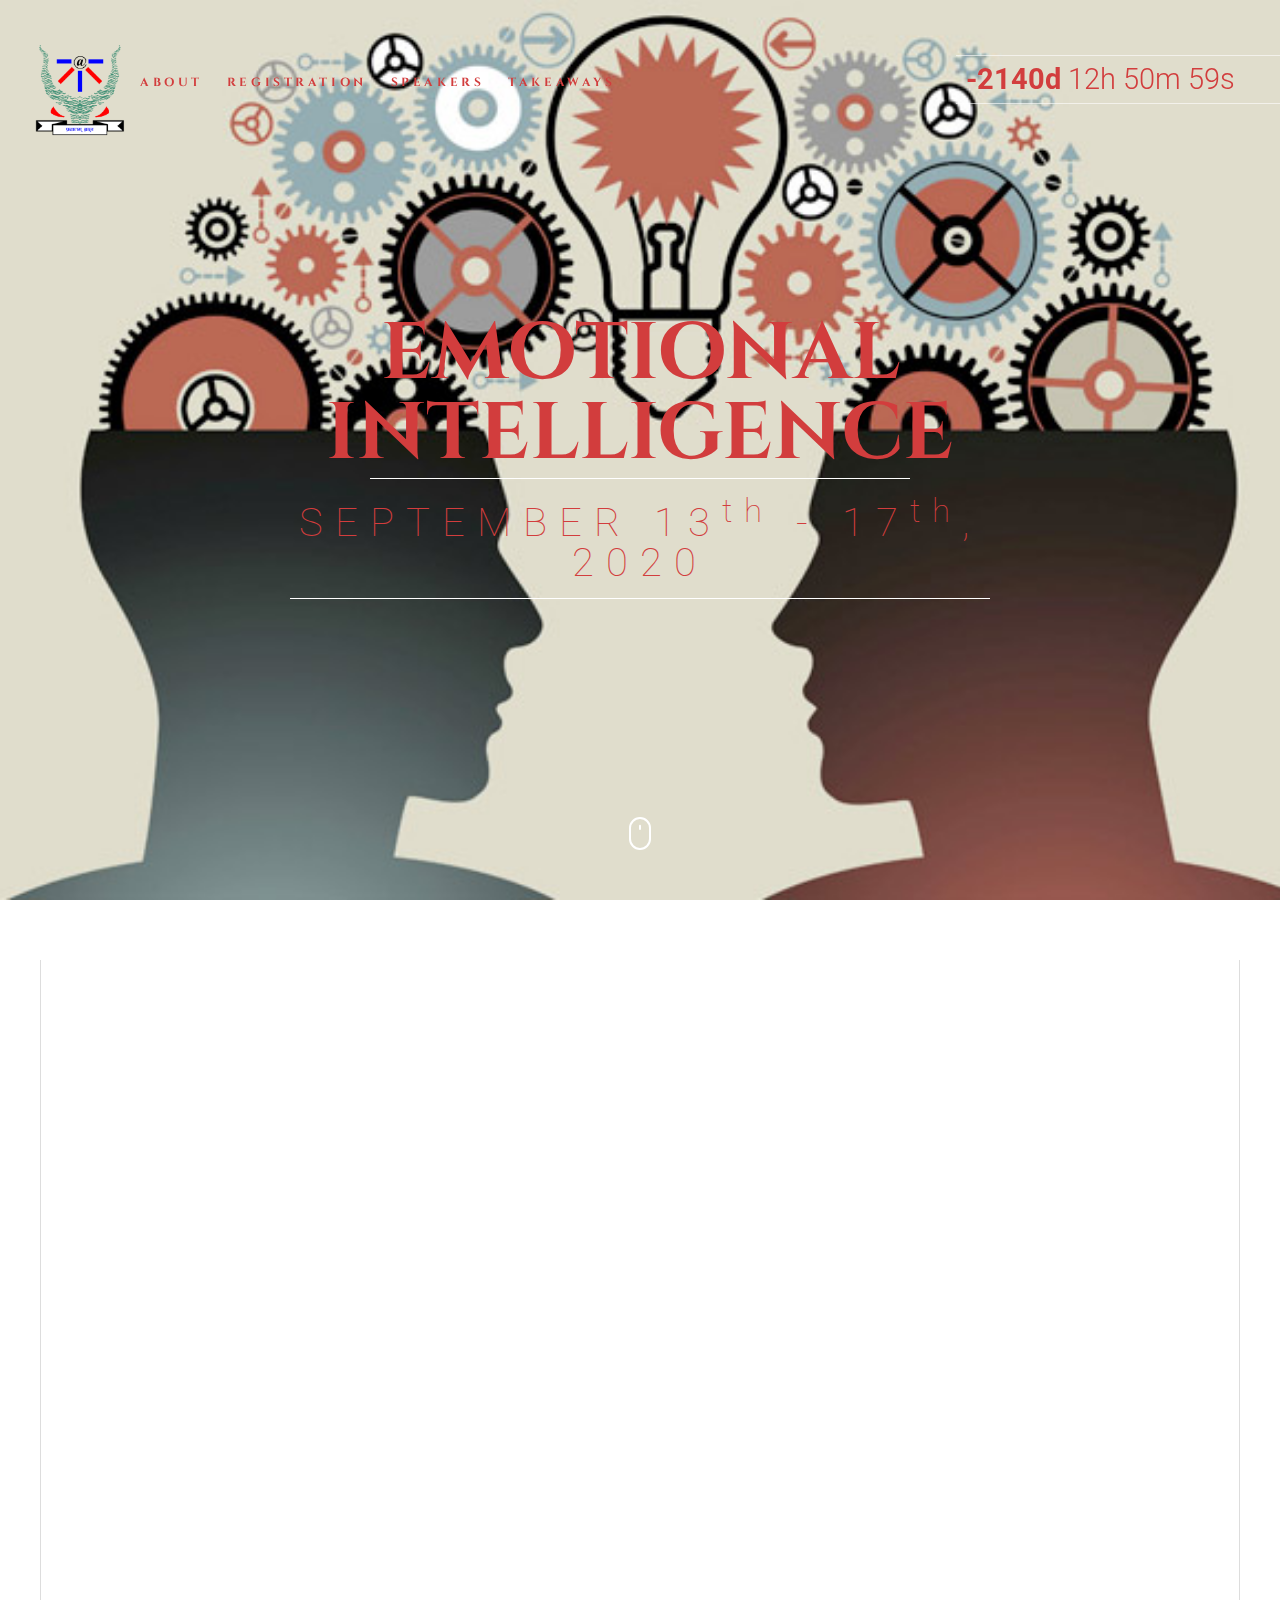
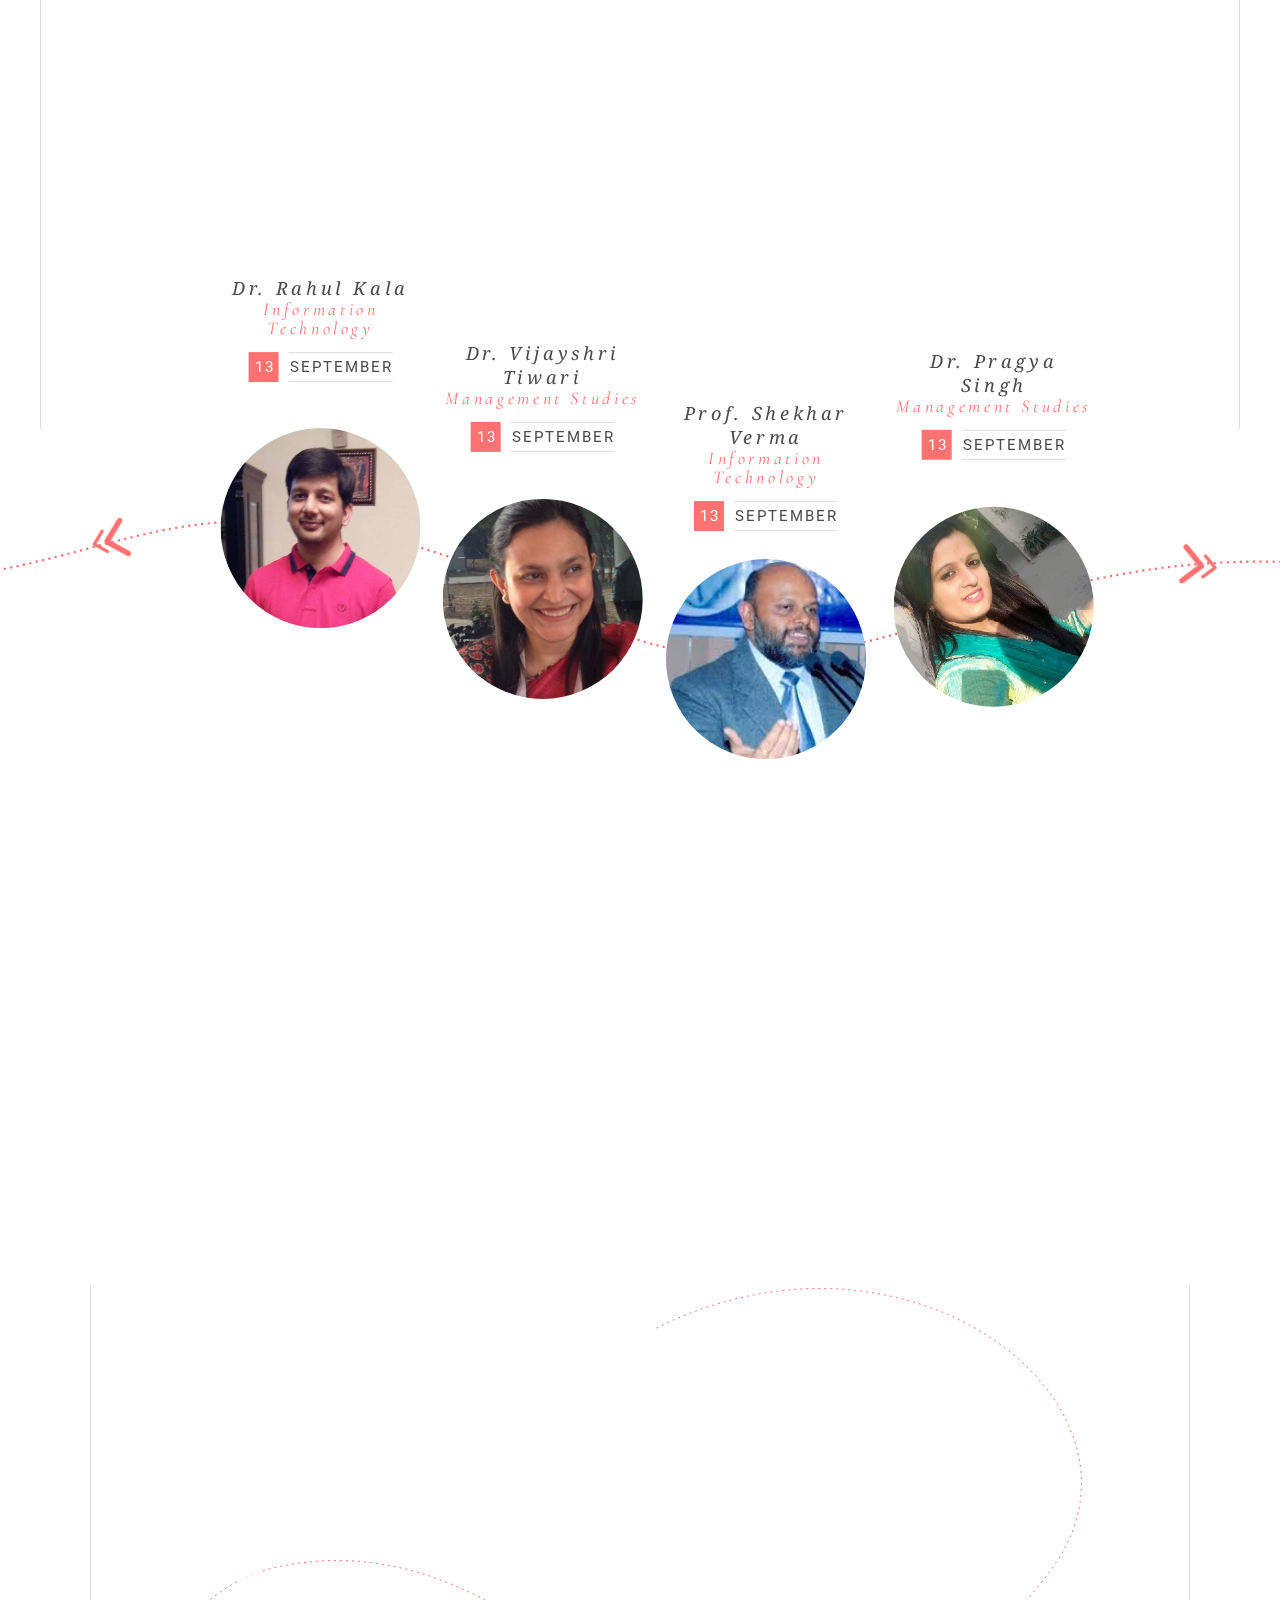
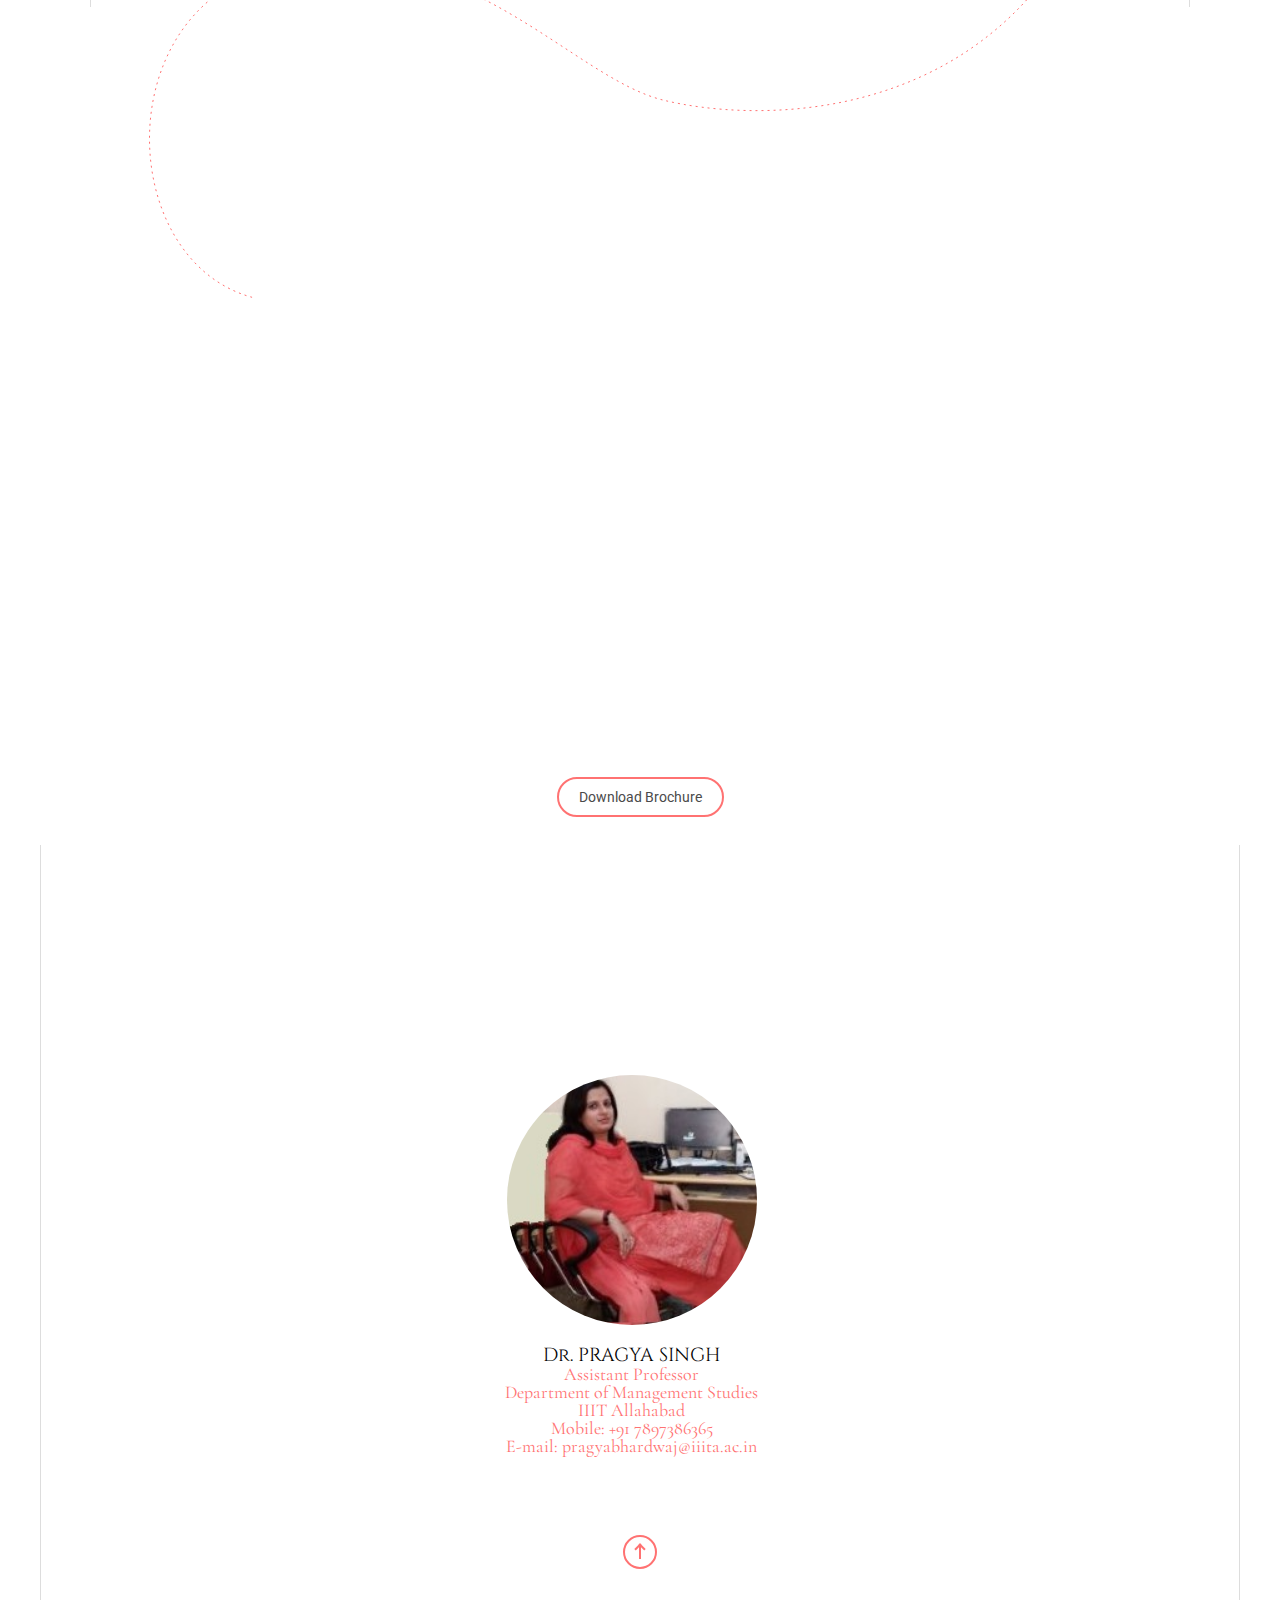
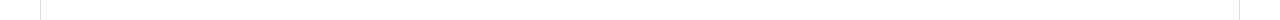
==== commit 9c31502c: "banner image changed with color" ====
--- a/index.html
+++ b/index.html
@@ -28,7 +28,7 @@
 <body class="home page page-id-61">
 	<header id="mod1">
 		<div class="wrap">		
-			<div id="rebours">
+			<div id="rebours" style="color: #d23d3d;">
 				<span id="days"></span>
 				<span id="time"></span>
 			</div>
@@ -36,15 +36,15 @@
 				<div class="cache"></div>
 				<ul id = "down2">
 
-					<li><a href="index.html#association" style="color: white;" data-scroll>About</a></li>
-					<li><a href="index.html#reg" style="color: white;" data-scroll> REGISTRATION</a></li>
-					<li><a href="index.html#carnet" style="color: white;" data-scroll>SPEAKERS</a></li>
-					<li><a href="index.html#why" style="color: white;" data-scroll>TAKEAWAYS</a></li>
+					<li><a href="index.html#association" style="color: #d23d3d;font-weight: bold!important;" data-scroll>About</a></li>
+					<li><a href="index.html#reg" style="color: #d23d3d;" data-scroll> REGISTRATION</a></li>
+					<li><a href="index.html#carnet" style="color: #d23d3d;" data-scroll>SPEAKERS</a></li>
+					<li><a href="index.html#why" style="color: #d23d3d;" data-scroll>TAKEAWAYS</a></li>
 				</ul>
 				
 			</nav>
 			<img id = "down1" src = "logo.png" style="width: 100px;" align="middle">
-			<div class="burger"><span></span><div></div></div>
+			<div class="burger" style="margin-top: 10px;"><span style="background: #d23d3d;"></span><div></div></div>
 		</div><br>
 					<a href="#association" class="decouvrir" data-scroll><br>
 					<svg viewBox="0 0 22 33" width="22" height="33">
@@ -73,8 +73,8 @@
 	<canvas id="montagne"></canvas>
 	<div class="bgMod1">
 		<div class="mod1Mob">
-			<p id = "left5">EMOTIONAL INTELLIGENCE</p>
-			<p  id = "smaller">September 13<sup>th</sup> - 17<sup>th</sup>, 2020 </p>
+			<p id = "left5" style="color: #d23d3d;">EMOTIONAL INTELLIGENCE</p>
+			<p  id = "smaller" style="color: #d23d3d;">September 13<sup>th</sup> - 17<sup>th</sup>, 2020 </p>
 			<p></p>
 			<p></p>
 		</div>
@@ -103,6 +103,8 @@
 			<p id = "pp">In this five-day workshop, To have basic understanding of emotional intelligence .Understanding implementation of emotional intelligence in varied situations and environment.	</p>
 
 			<p id = "pp">Participants will also get the certificates,which will be sent in hard copies by post. Topics to be covered : Introduction to EQ , Emotions and the Tripartite Brain , Emotional Competencies , Executive EQ , Emotions and Enneagram , Rational Emotive Therapy , Emotional Transformation , Script Analysis using Enneagram , Measuring Emotional Intelligence , Role of Emotions , Emotions and Attitudes.</p>
+		
+			<p id = "pp">Established in 1999, as a center of excellence in Information Technology and allied areas. Institute was conferred the Deemed University status by Govt. of India in the year 2000.The beautiful 100-acre campus, situated at Devghat, Jhalwa, designed meticulously on the Penrose Geometry pattern, is being further topped by fine landscaping to give an all-round soothing effect to create a stimulating environment.</p>
 		</div>
 
 		
@@ -446,8 +448,9 @@
 					<h4 style="margin-top: 0px;"><span id = "less"><strong>Enhancement</strong> of the <br> <strong>emotional quotient</strong> <br>  which is quite<br> important than <strong>IQ</strong>.</span></h4>
 				</li>
 				<li class="b2">
-					<p><span id = "less2">Gain more confidence in <br><strong>presentation abilities</strong>, <br> improve <strong>personal leadership </strong><br> and 
-					<strong>communication style</strong>.</span></p>
+					<p><span id = "less2">Understanding <br> implementation of <strong>emotional<br>
+						intelligence</strong> in varied<br> situations and environment.
+						</span></p>
 				</li>
 				<li class="b3" style="padding-top: 35px;width:260px;height:260px;">
 					<p> <span id = "less2">To think <strong>critically and <br> strategically</strong> 	and to develop <br> the ability to identify <br><strong>emotional</strong> steps and design <br> appropriate courses of action.</span></p>
@@ -478,7 +481,7 @@
 
 	<section id="soutenir" class="reveal" ><br><br><br><br><br><br>
 		<svg class="itin" viewBox="0 0 260 30"><use xlink:href="#itineraire"/><circle class="o" r="5" cx="5" cy="19"/><circle class="o" r="5" cx="61" cy="18"/><circle class="o" r="5" cx="115" cy="13"/><circle class="o" r="5" cx="192" cy="13"/><circle class="o" r="5" cx="254" cy="13"/></svg>
-		<h2>EVENT ORGANISERS</h2>
+		<h2>Course Coordinator</h2>
 		<hr>
 		
 		<br>
@@ -495,7 +498,7 @@
 		   			
 		   		</div>
 		   		&emsp;
-		   		<div class = "box1">
+		   		<!-- <div class = "box1">
 		   			<img class="img-circle" src="rkala.png" >   
 		   			<br>
 		   			<h4 >
@@ -506,7 +509,7 @@
 Mobile: +91 7054 292 063<br>
 E-mail: rkala@iiita.ac.in</span>							
 					</h4>
-		   		</div>
+		   		</div> -->
 		   	</div>
 	</sectio>
 
--- a/style.css
+++ b/style.css
@@ -85,7 +85,7 @@
 
 }
 
-#expedition figure:after,.module2:after{content:'';display:block;position:absolute;left:0;right:0;top:-40px;bottom:-40px;background:#fff;z-index:-1}
+#expedition figure:after,.module2:after{content:'';display:block;position:absolute;left:0;right:0;top:-40px;bottom:-40px;background: #d23d3d;;z-index:-1}
 
 	.wrap{ float: left; max-width:1200px;padding:0 30px;overflow:hidden}
 
@@ -289,7 +289,7 @@
 
 .burger span,.burger:before,.burger:after,.burger div:before,.burger div:after{content:'';display:block;position:absolute;height:2px;right:0;background:#394358;-moz-transform-origin:100% 0;-ms-transform-origin:100% 0;-webkit-transform-origin:100% 0;transform-origin:100% 0;-moz-transition:cubic-bezier(0.7, 0, 0.3, 1) 0.15s;-o-transition:cubic-bezier(0.7, 0, 0.3, 1) 0.15s;-webkit-transition:cubic-bezier(0.7, 0, 0.3, 1) 0.15s;transition:cubic-bezier(0.7, 0, 0.3, 1) 0.15s}
 
-	.home .burger span,.home .burger:before,.home .burger:after,.home .burger div:before,.home .burger div:after{background:#fff}
+	.home .burger span,.home .burger:before,.home .burger:after,.home .burger div:before,.home .burger div:after{background:#d23d3d}
 
 	.burger span{top:0;left:0;-moz-transition-delay:0.3s;-o-transition-delay:0.3s;-webkit-transition-delay:0.3s;transition-delay:0.3s}
 
@@ -381,7 +381,7 @@
 
 #montagne{display:block;position:absolute;top:0;left:0;width:100%;height:100%;z-index:1}
 
-.bgMod1{position:relative;height:100vh;background:url("bg.jpg") center no-repeat;background-size:cover}
+.bgMod1{position:relative;height:100vh;background:url("bg1.jpg") center no-repeat;background-size:cover}
 
 	@media (max-width: 768px){.bgMod1{background-image:url("../ak8.picdn.net/shutterstock/videos/8097451/thumb/1f323.jpg?i10c=img.resize(height:160)")}
 
@@ -456,11 +456,11 @@
   	margin-left: auto;
   	margin-right: auto;
 }
-@media (max-width: 1366px) and (orientation: landscape){.bgMod1{background-image:url("bg.jpg")}
-
-}
-
-@media (max-width: 425px){.bgMod1{background-image:url("bg.jpg")}
+@media (max-width: 1366px) and (orientation: landscape){.bgMod1{background-image:url("bg1.jpg")}
+
+}
+
+@media (max-width: 425px){.bgMod1{background-image:url("bg1.jpg")}
 
 }
 
